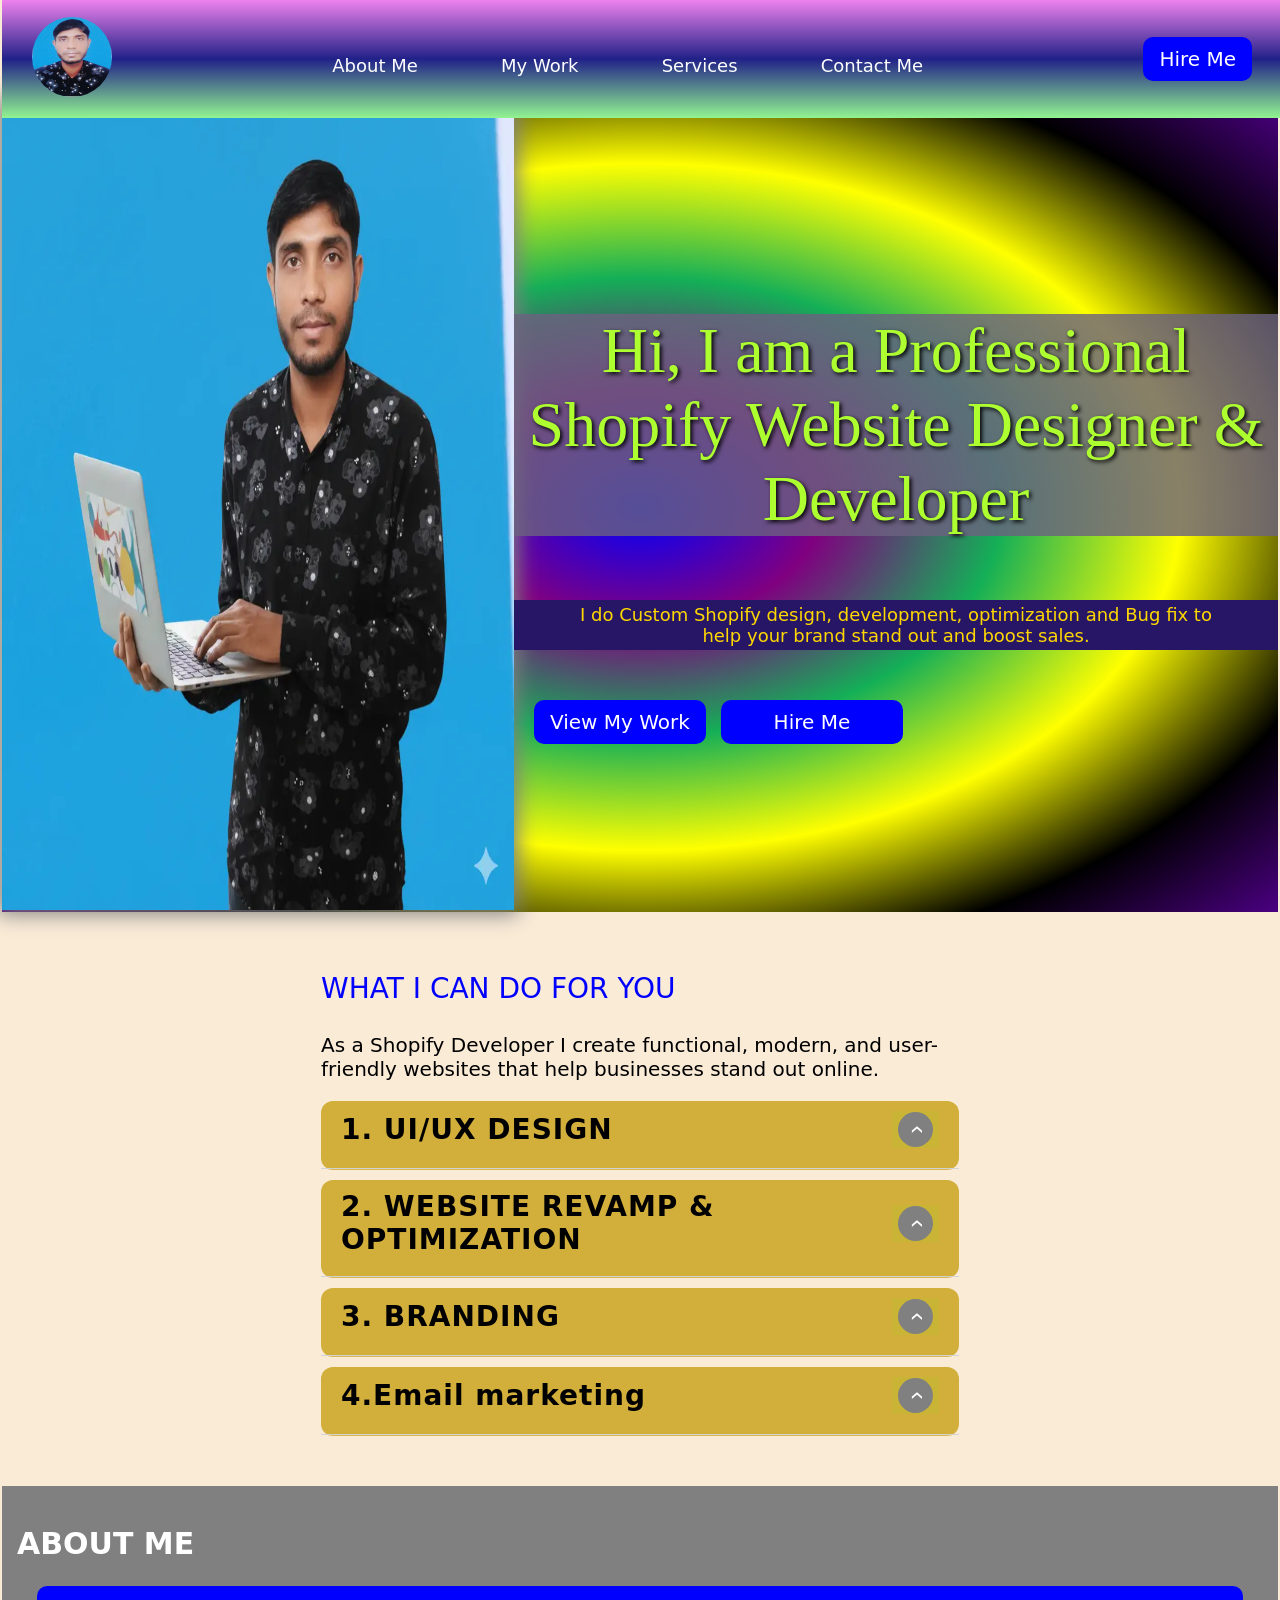
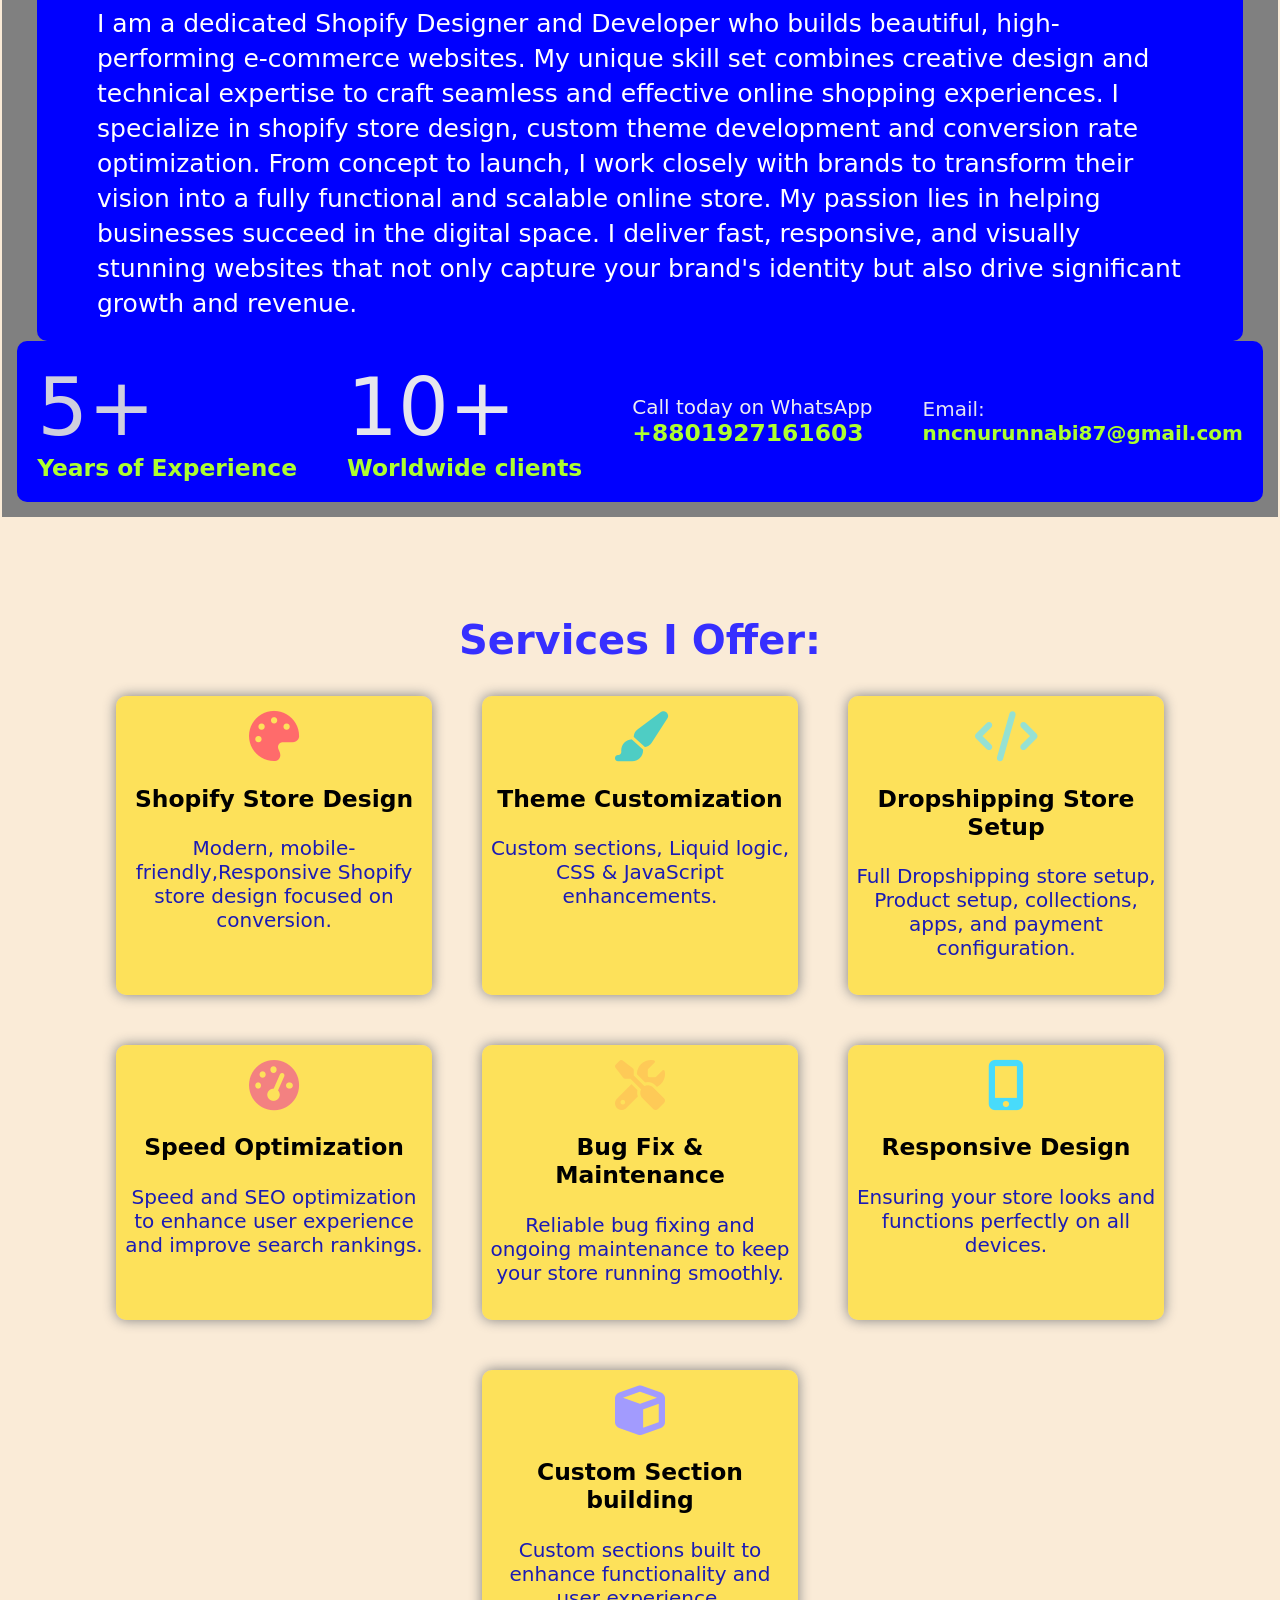
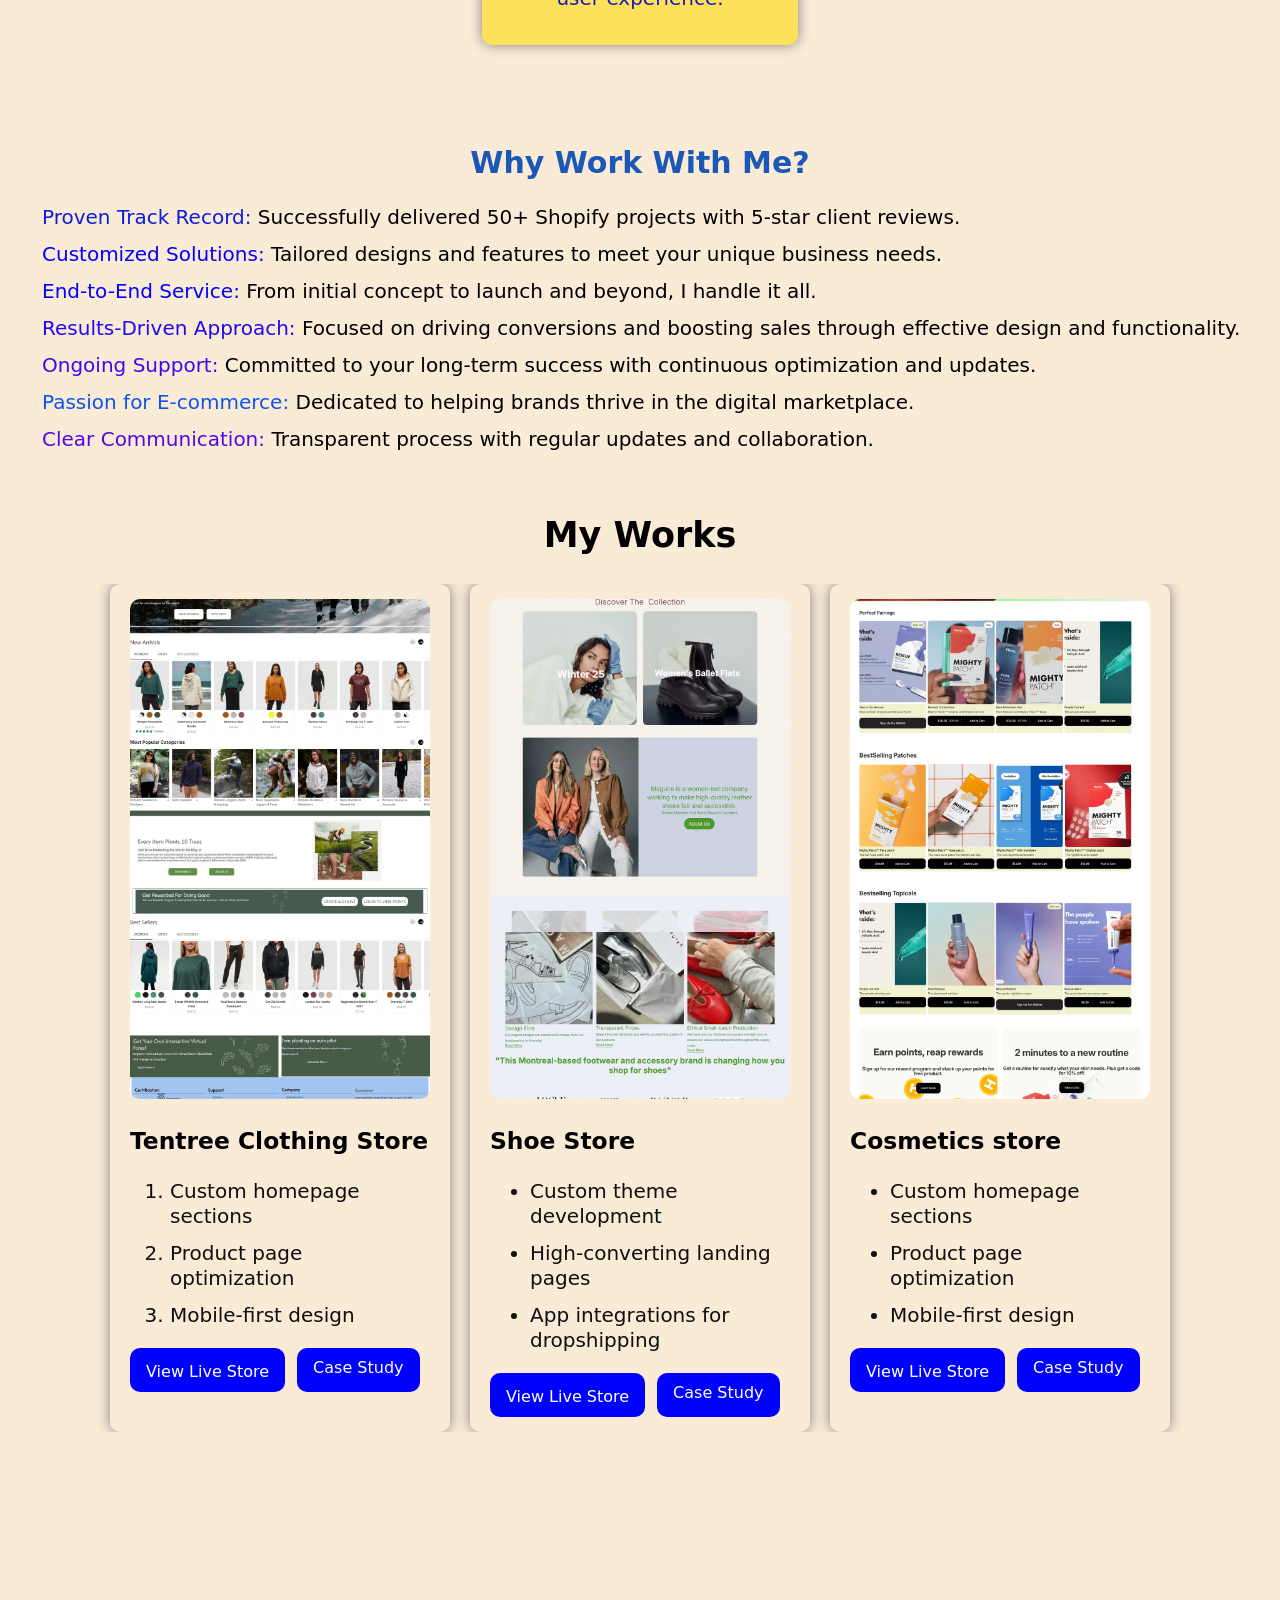
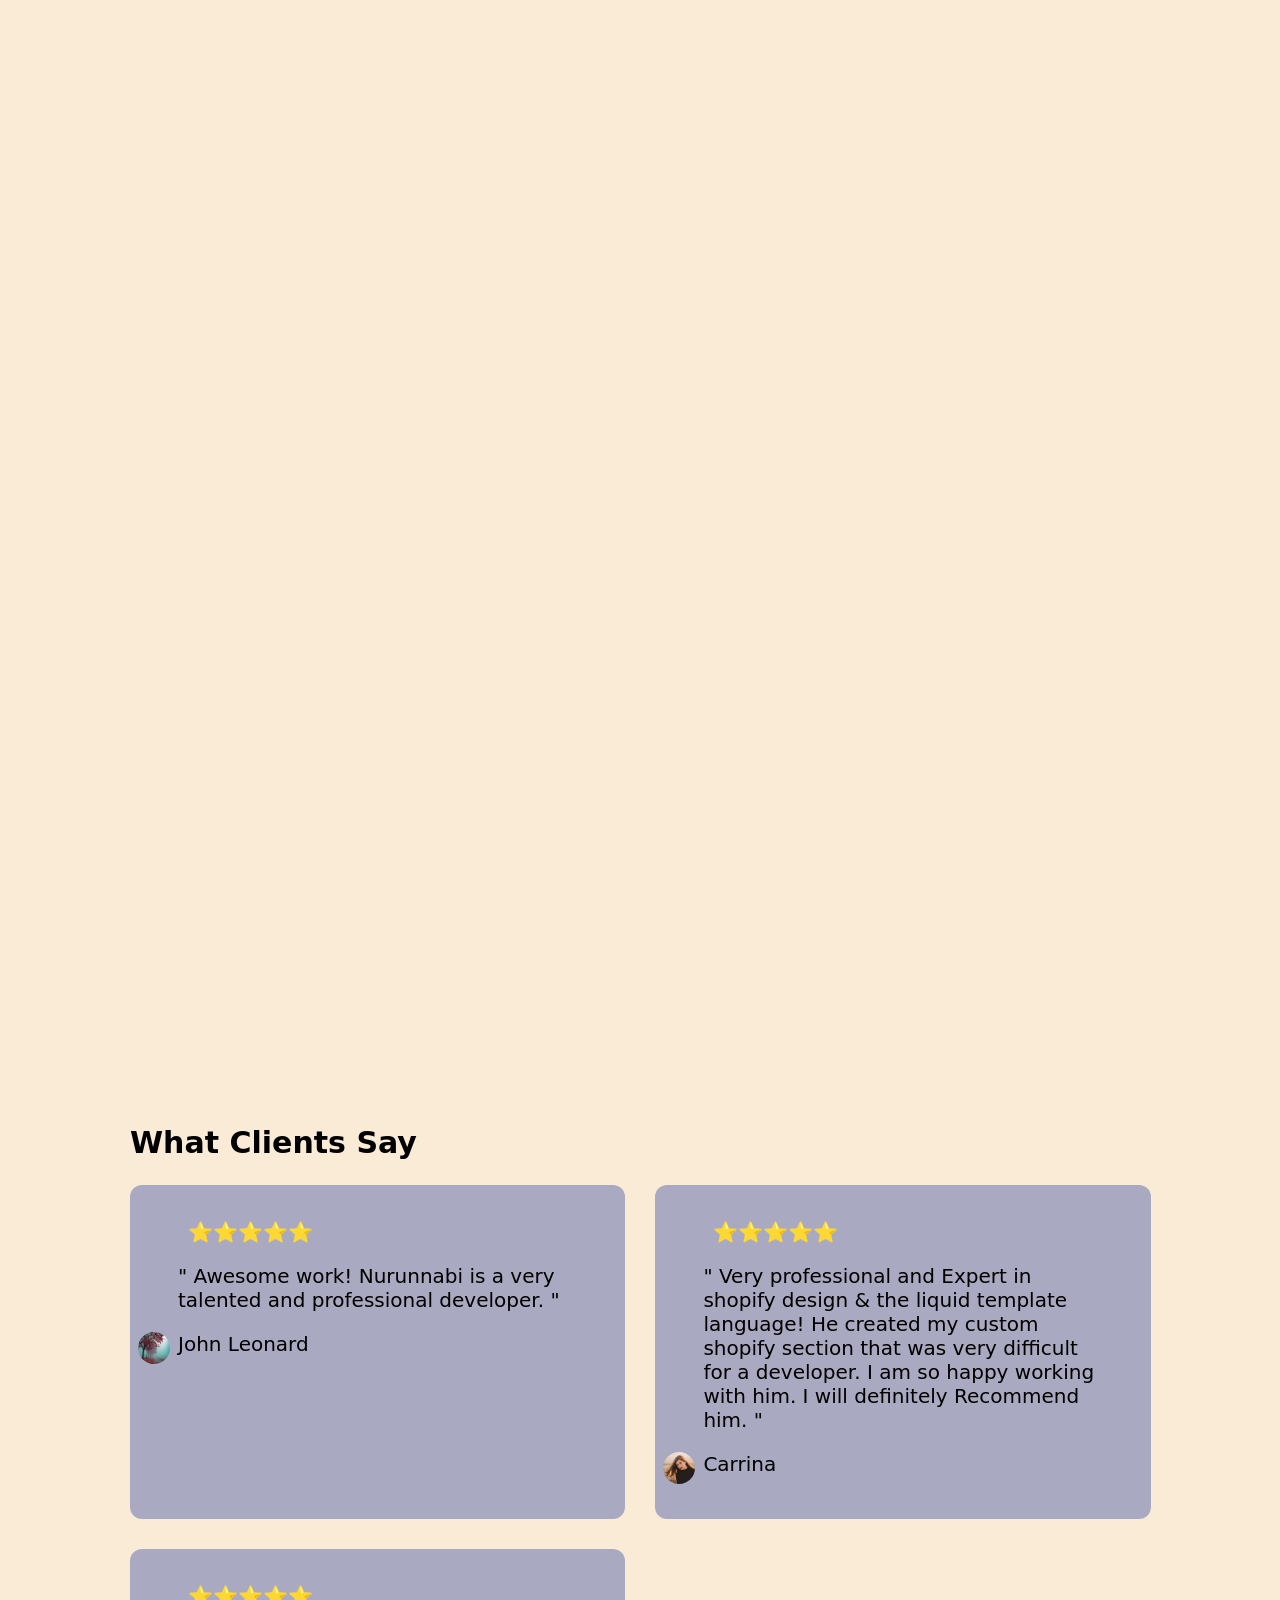
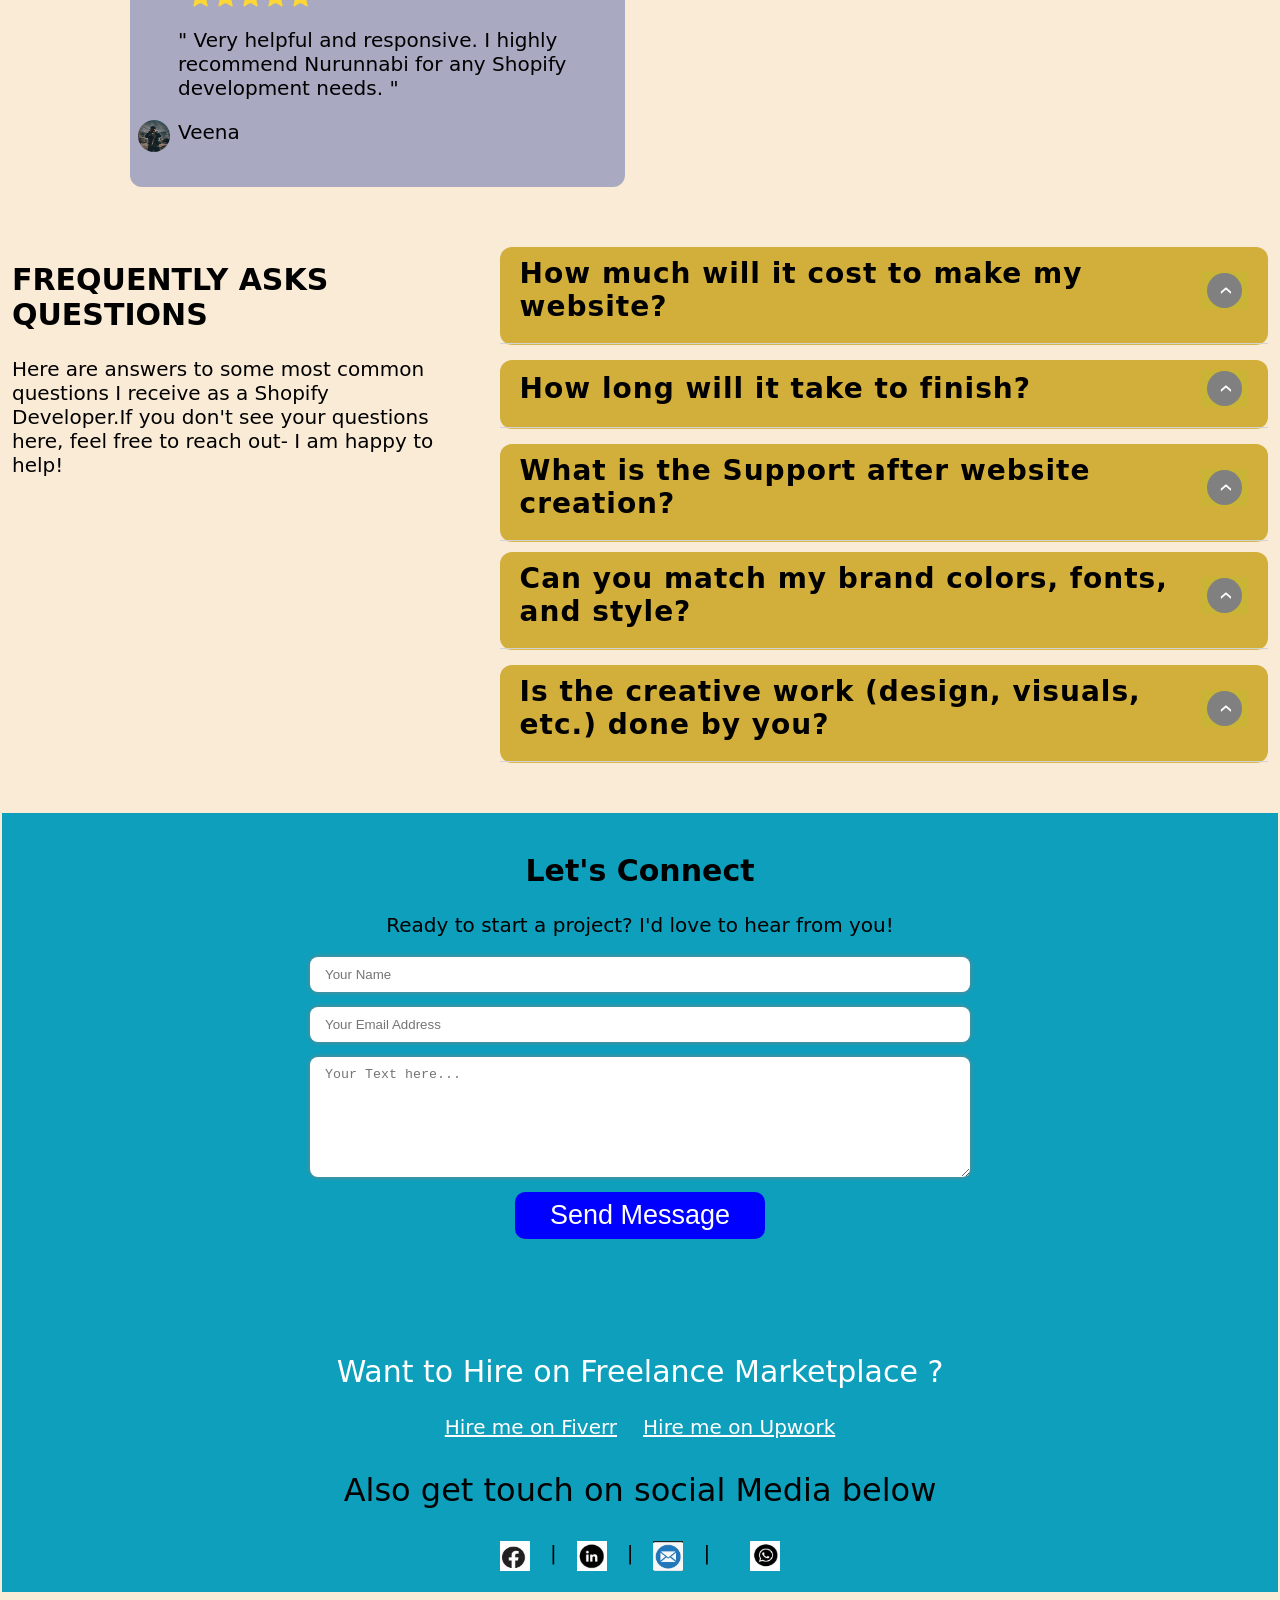
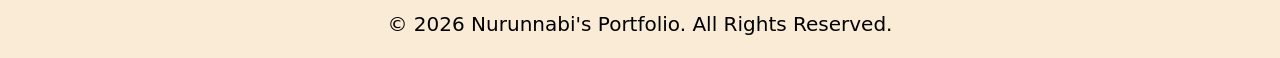
==== index.html @ 8c861eb1 "folder file uploaded  uploaded the project folder files" ====
<!DOCTYPE html>
<html lang="en" style="font-family:system-ui, -apple-system, BlinkMacSystemFont, 'Segoe UI', Roboto, Oxygen, Ubuntu, Cantarell, 'Open Sans', 'Helvetica Neue', sans-serif;">
<head>
    <meta charset="UTF-8">
    <meta name="viewport" content="width=device-width, initial-scale=1.0">
    <meta name="description" content=" this is nurunnabi a professional shopify developer">
    <title>Nurunnabi's Portfolio</title>
   
    <link rel="stylesheet" href="style.css">
    <link rel="stylesheet" href="https://cdnjs.cloudflare.com/ajax/libs/font-awesome/6.4.0/css/all.min.css">
 <link rel="icon" href="assets/myphoto.webp" sizes="32x32" type="image/webp">
</head>
<body>
   <header style="margin-bottom: 100px;">

    <nav class="navbar-smallscreen">
        
         

       <button class="menu-icon"> &#9776;
       </button>

            <div class="smallscreen-overlay" id="smallscreen-overlay">
      
        <ul class="nav-links-smallscreen">
            <button class="link-closebtn"> ❌</button>
            <li><a href="#about"  style="display: flex; justify-content: space-between; width: 100% ; "> <span> About Me</span> <span style=" font-size: 28px; color: white; margin-top:-10px"> ›</span></a></li>
              <li><a href="#portfolio"  style="display: flex; justify-content: space-between; width: 100%; "> <span> My work</span> <span style=" font-size: 28px; color: white; margin-top:-10px"> ›</span></a></li>
              <li><a href="#services"  style="display: flex; justify-content: space-between; width: 100%; "> <span> Services</span> <span style=" font-size: 28px; color: white; margin-top:-10px"> ›</span></a></li>
              <li><a href="#contact"  style="display: flex; justify-content: space-between; width: 100%; "> <span> Contact Me</span> <span style=" font-size: 28px; color: white; margin-top:-10px"> ›</span></a></li>
            
                 <p style="font-size:22px;"> Find me on social Media </p>
    <div class="social-links">
        <a href="https://m.me/nurunnabi.miah.509701
" target="_blank" title="Facebook profiile link of Nurunnabi miah">
<img src="assets/facebookicon.webp" alt="Facebook icon" width="30" height="30"></a> |
     <a href="https://linkedin.com/in/nurunnabi-miah-developer"  title="linkedin profile of nurunnabi Miah"><img src="assets/linkedin.webp" alt="LinkedIn" width="30" height="30"></a> |
        <a href="mailto:nncnurunnabi87@gmail.com" title=" Email to NURUNNABI Miah"><img src="assets/emailicon.webp" alt="Email" width="30" height="30"></a>|
        <a href="https://wa.me/8801927161603"  target="_blank" style=" margin-left:20px;" title="Message in what'app"> 
            
         <img src="assets/whatsappicon.webp" alt="What'sApp" width="30" height="30"></a>
    </div>
        </ul>
   
        </div>
    
         <div class="logo">
            <a href="index.html"><img src="assets/mypicture.webp" alt="site logo" width="60" height="60" style="border-radius:50%" style="width:60px; height: 60px;"> </a>
        </div>
        <div><a href="#contact" class="cta-button">Hire Me</a></div>
    </nav>
    <nav class="navbar" >
        <div class="logo">
            <a href="index.html"><img src="assets/mypicture.webp"  alt="sitelogo" width="80" height="80" style="border-radius:50%"> </a>
        </div>
        <ul class="nav-links">
            <li><a href="#about">About Me</a></li>
            <li><a href="#portfolio"> My Work</a></li>
            <li><a href="#services">Services</a></li>
            <li><a href="#contact">Contact Me </a></li>
        </ul>
        <a href="#contact" class="cta-button">Hire Me</a>
    </nav>
     
</header>

<!-- Hero Section -->
<section id="hero" class="hero" style="margin-top: 100px;">
      <div class="hero-image">
        <img src="assets/myphoto.webp"  class="prophoto" alt="nurunnabi shopify developer" loading="eager" fetchpriority="high" width="500" height="500">
    </div>
    <div class="hero-content">
  <p class="hero-title">Hi, I am a Professional Shopify Website Designer & Developer </p>
        <p class="subheading"> I do Custom Shopify design, development, optimization and Bug fix to help your brand stand out and boost sales.</p>
       <p class="hero-btn" style="margin-left:20px;"> <a href="#portfolio" class="cta-button">View My Work</a>
    <a href="#contact" class="cta-button" style=" display:block;  width: 150px; ">Hire Me</a>
    

    
    </p>
    </div>

</section>
<section>
<div class=" what-ido" class="aimation"> 

    <p class="whatdo-header" style="margin-top: 60px; color: blue; font-size: 28px;"> WHAT I CAN DO FOR YOU</p>
    <p> As a  Shopify  Developer  I create functional, modern, and user-friendly websites that help businesses stand out online. </p>
    
<div class="accordion">

    <div class="accordion-item">
        <div class="accordion-header">
            1. UI/UX DESIGN
            <button><span>›</span></button>
        </div>
        <div class="accordion-content">
            <ul style="padding-left:2px;">
                <li><span style="border: 1px solid blue; border-radius: 50%; display: inline-flex;  justify-content:center; align-items: center; width: 20px; height: 20px; color: blue;  ">✓</span> <span>Create clean ,userfriendly layout for smooth navigation. </span></li>
                 <li><span style="border: 1px solid blue; border-radius: 50%; display: inline-flex;  justify-content:center; align-items: center; width: 20px; height: 20px; color: blue;  ">✓</span> <span> Design responsive interfaces optimized for all Devices. </span></li>
                 <li><span style="border: 1px solid blue; border-radius: 50%; display: inline-flex;  justify-content:center; align-items: center; width: 20px; height: 20px; color: blue;  ">✓</span> <span>Focus on Conversion Rate Optimization to increase the customer engagement.</span></li>
                  <li><span style="border: 1px solid blue; border-radius: 50%; display: inline-flex;  justify-content:center; align-items: center; width: 20px; height: 20px; color: blue;  ">✓</span> <span>Blend modern aesthetics with functionality.</span></li>
                </ul>
        </div>
    </div>

    <div class="accordion-item">
        <div class="accordion-header">
            2. WEBSITE REVAMP & OPTIMIZATION
         <button><span>›</span></button>
        </div>
        <div class="accordion-content">
            <ul style="padding-left:2px;">
            <li><span style="border: 1px solid blue; border-radius: 50%; display: inline-flex;  justify-content:center; align-items: center; width: 20px; height: 20px; color: blue;  ">✓</span> <span>Redesign outdated layout into modern,userfriendly interfaces. </span></li>
                 <li><span style="border: 1px solid blue; border-radius: 50%; display: inline-flex;  justify-content:center; align-items: center; width: 20px; height: 20px; color: blue;  ">✓</span> <span> Improve site performance with faster load times and optimized assets. </span></li>
                 <li><span style="border: 1px solid blue; border-radius: 50%; display: inline-flex;  justify-content:center; align-items: center; width: 20px; height: 20px; color: blue;  ">✓</span> <span> Refine user experience for better engagement and retention.</span></li>
                  <li><span style="border: 1px solid blue; border-radius: 50%; display: inline-flex;  justify-content:center; align-items: center; width: 20px; height: 20px; color: blue;  ">✓</span> <span>Ensure cross-browser compatibility, responsiveness and SEO-friendly structure across all devices.</span></li>
                </ul>
        </div>
    </div>


    <div class="accordion-item">
        <div class="accordion-header">
            3. BRANDING
            <button><span>›</span></button>
        </div>
        <div class="accordion-content">
            <ul style="padding-left:2px;"> 
               <li><span style="border: 1px solid blue; border-radius: 50%; display: inline-flex;  justify-content:center; align-items: center;  width:20px; height: 20px; color: blue;">✓</span> Strenghthen online presence with coesive branding.</span></li>
                 <li><span style="border: 1px solid blue; border-radius: 50%; display: inline-flex;  justify-content:center; align-items: center; width: 20px; height: 20px; color: blue;  ">✓</span> <span>Craft unique brand identites for businesses.  </span></li>
                 <li><span style="border: 1px solid blue; border-radius: 50%; display: inline-flex;  justify-content:center; align-items: center; width: 20px; height: 20px; color: blue;  ">✓</span> <span> Design consistent colors, fonts and design systems. </span></li>
                  <li><span style="border: 1px solid blue; border-radius: 50%; display: inline-flex;  justify-content:center; align-items: center; width: 20px; height: 20px; color: blue;  ">✓</span> <span> Build digital stretegies that align with business goal.</span></li>
                </ul>
            </ul>
        </div>
    </div>
    
    
    <div class="accordion-item">
        <div class="accordion-header">
            4.Email marketing
            <button><span>›</span></button>
        </div>
        <div class="accordion-content">
            <ul style="padding-left:2px;"> 
               <li><span style="border: 1px solid blue; border-radius: 50%; display: inline-flex;  justify-content:center; align-items: center;  width:20px; height: 20px; color: blue;">✓</span> If you want a email marketing strategy for your business and want to boost sales ,then I may be blessing  For your business.</span></li>
                 <li><span style="border: 1px solid blue; border-radius: 50%; display: inline-flex;  justify-content:center; align-items: center; width: 20px; height: 20px; color: blue;  ">✓</span> <span>I will integrate email marketing tools and workflows.  </span></li>
                
                </ul>
            </ul>
        </div>
        </div>
</div>
</div>
</section>
<!-- About Section -->
<section id="about" style="margin-top: 50px;">
    <h2 style=" color: white ;">ABOUT ME</h2>

    <p class="bio-des"> I am a dedicated Shopify Designer and Developer who builds beautiful, high-performing e-commerce websites.
     My unique skill set combines creative design and technical expertise to craft seamless and effective online shopping experiences.

I specialize in shopify store design, custom theme development
  and conversion rate optimization. From concept to launch, I work closely with brands to transform their vision into a fully functional and scalable online store.

My passion lies in helping businesses succeed in the 
digital space. I deliver fast, responsive, and visually stunning websites that not only capture your brand's identity but also drive significant growth and revenue.</p>

<div class="skills-section">
    <div>
    <p style="font-size: 4em; margin:0px; color: rgb(207, 207, 222);"> 5+</p>
    <h3 style="color:greenyellow; margin:0px;"> Years of Experience</h3>
</div>
 <div>
    <p style="font-size: 4em; margin:0px; color: rgb(229, 229, 237);"> 10+</p>
    <h3 style="color:greenyellow; margin:0px;"> Worldwide clients</h3>
</div>
 <div>
    <p style="font-size: 1em; margin:0px; color: rgb(238, 238, 241);"> Call today on WhatsApp</p>
    <h3 style="color:greenyellow; margin:0px;"> +8801927161603</h3>
</div>
 <div>
    <p style="font-size: 1em; margin:0px; color: rgb(227, 227, 241);"> Email:</p>
    <h4 style="color:greenyellow; margin:0px;"> nncnurunnabi87@gmail.com</h4>
</div>
</div>
</section>

<section>
    <h2 style="color:rgb(54, 47, 255) ; margin-top: 100px; text-align: center; font-size:2em"> Services I Offer:</h2>
 
<div class="services-list">                    
 
      <div class="services-card">
      <i class="fas fa-palette" style="font-size: 50px; color: #FF6B6B;"></i>
        <h3> Shopify  Store Design</h3>
        <p style="color: rgb(27, 27, 180)">Modern, mobile-friendly,Responsive Shopify store design focused on conversion.</p>

    </div>

    
      <div class="services-card">
      <i class="fas fa-paint-brush" style="font-size: 50px; color: #4ECDC4;"></i>
        <h3> Theme Customization</h3>
        <p style="color: rgb(27, 27, 180)">Custom sections, Liquid logic, CSS & JavaScript enhancements.</p>

    </div>

    
      <div class="services-card">
      <i class="fas fa-code" style="font-size: 50px; color: #95E1D3;"></i>
        <h3> Dropshipping Store Setup</h3>
        <p style="color: rgb(27, 27, 180)"> Full Dropshipping store setup, Product setup, collections, apps, and payment configuration.</p>
</div>

    
      <div class="services-card">
      <i class="fas fa-tachometer-alt" style="font-size: 50px; color: #F38181;"></i>
        <h3> Speed Optimization</h3>
        <p style="color: rgb(27, 27, 180)">Speed and SEO optimization to enhance user experience and improve search rankings.</p>

    </div>

    
      <div class="services-card">
      <i class="fas fa-tools" style="font-size: 50px; color: #FECA57;"></i>
        <h3> Bug Fix & Maintenance</h3>
     
        <p style="color: rgb(27, 27, 180)">Reliable bug fixing and ongoing maintenance to keep your store running smoothly.</p>
        </div>
         
      <div class="services-card">
      <i class="fas fa-mobile-alt" style="font-size: 50px; color: #48DBFB;"></i>
        <h3> Responsive Design</h3>
     
        <p style="color: rgb(27, 27, 180)">Ensuring your store looks and functions perfectly on all devices.</p>
        </div>

         
      <div class="services-card">
      <i class="fas fa-cube" style="font-size: 50px; color: #A29BFE;"></i>
        <h3> Custom Section building </h3>
     
        <p style="color: rgb(27, 27, 180)">Custom sections built to enhance functionality and user experience.</p>
        </div>
</div>


<section>
    <h2 style="color:rgb(27, 88, 181); margin-top:100px; text-align: center;">Why Work With Me?</h2>
 

    <ul style="line-height: 25px; font-size: 20px;" class="why-me"> 
        <li style="color: black;"> <span style="color: rgb(13, 30, 220)">   Proven Track Record:</span> Successfully delivered 50+ Shopify projects with 5-star client reviews.</li>
       <li style="color: black;"> <span style="color:rgb(4, 0, 255)">     Customized Solutions: </span>Tailored designs and features to meet your unique business needs.</li>
        <li style="color: black;"> <span style="color:rgb(0, 4, 255)">    End-to-End Service:</span> From initial concept to launch and beyond, I handle it all.</li>
        <li style="color: black;"> <span style="color:rgb(33, 10, 241)">    Results-Driven Approach:</span> Focused on driving conversions and boosting sales through effective design and functionality.</li>
        <li style="color: black;"> <span style="color:rgb(57, 12, 239)">    Ongoing Support: </span>Committed to your long-term success with continuous optimization and updates.</li>
         <li style="color: black;"> <span style="color:rgb(15, 84, 235)">    Passion for E-commerce:</span> Dedicated to helping brands thrive in the digital marketplace.</li>  
         <li style="color: black;"> <span style="color:rgb(83, 9, 230)">    Clear Communication:</span> Transparent process with regular updates and collaboration.</li> 
    </ul>
    </section>
</section>
<!--Portfolio Section -->

<section id="portfolio">
    <h2 style="font-size: 35px; text-align: center;">My Works</h2>
    <div class="project-grid">
        <div class="project-item">
            <img src="assets/bestcloths.webp" class="project-image" alt="bestcloths thumbnail" loading="lazy">
            <h3>Tentree Clothing Store</h3>
            <ul style=" line-height: 25px; list-style-type: disk;">
                <li>Custom homepage sections</li>
                <li>Product page optimization</li>
                <li>Mobile-first design</li>
            </ul>
           <div style="display: flex; gap:12px;" >
          <a href="https://tentree.com" class="view-live-project-btn" style=" position: relative;">  <span style="font-size: 16px;">View Live Store</span></a>
            <a href="/pages/bestcloths.html"  class="view-live-project-btn" style="font-size: 16px;"> Case Study</a>
            </div>
        </div>
        <div class="project-item">
            <img src="assets/bestshoews.webp" class="project-image" alt="bestshoews thumbnail" loading="lazy">
            <h3>   Shoe Store</h3>
             <ul style=" line-height: 25px; list-style-type: disc;">
               <li>Custom theme development</li>
                <li>High-converting landing pages</li>
                <li>App integrations for dropshipping</li>
            </ul>
           <div style="display: flex ; gap:12px;"> 
         <a href="https://maguireshoes.com" class="view-live-project-btn" style="position: relative; z-index: 0 ;">  <span style="font-size: 16px;">View Live Store </span></a>
         <a href="/pages/bestshoews.html" class="view-live-project-btn" style="font-size: 16px;"> Case Study</a>
        </div>

        </div>

         <div class="project-item">
            <img src="assets/takecarecos.webp" class="project-image" alt="takecarecos thumbnail" loading="lazy">
            <h3> Cosmetics store</h3>
          <ul style=" line-height: 25px; list-style-type: disc;">
            <li>Custom homepage sections</li>
            <li>Product page optimization</li>
            <li>Mobile-first design</li>
          </ul>
           <div style="display: flex ; gap:12px;"> 
         <a href="https://herocosmetics.com" class="view-live-project-btn" style=" position: relative;"> <span style="font-size:16px;">View Live Store</span></a>
        <a href="/pages/takecarecos.html" class="view-live-project-btn" style="font-size: 16px;"> Case Study</a>
        </div>
        </div>

    </div>
</section>

<!--Services Section -->
<section id="services">
    <h2 style="color:aqua ; font-size:35px; text-align: center;"> Package I Offer:</h2>
    <div class="services-list">
        <div class="services-card price">
            <h3 style="color:rgb(11, 222, 123);">Basic</h3>
            <ul>
                <li> Custom theme Setup</li>
                <li>Initial Store Configuration</li>
                <li>Homepage Design: </li>
                <li>Product Page Setup</li>
                <li>Basic SEO Setup</li>
                <li>Responsive Design</li>
                <li> App Integration(4-5)</li>
                <li> Payment Gateway Setup</li>
                <li> 3 Revision</li>
                <li>7 days support after launch Store</li>
                <li> 8 pages creating</li>

            </ul>
            <p class="price">Starting at <span style="color:rgb(5, 237, 113)">$80 </span></p>
         <a href="#contact" class="cta-button">Get Started</a>
        </div>
        <div class="services-card price">
            <h3 style="color:rgb(14, 225, 109);"> Premium</h3>
            <ul>
                <li> Everything in the Basic Package, PLUS:</li>
                <li>Full Custom Theme Development</li>
                <li>UX/UI Design and Strategy</li>
                <li>Advanced SEO Optimization</li>
                <li>Conversion Rate Optimization</li>
                <li>Advanced App Integrations (7-9 apps):</li>
                <li>Custom Feature Development</li>
                <li>Blog Setup and Design</li>
                <li>Performance Optimization: </li>
                <li> Priority Support and Maintenance</li>
                <li> Full-Store Buildout:</li>
                <li> Unlimited Revisions</li>
                <li> Ongoing Support (e.g., 30 days)</li>
                <li>15 pages Creating</li>
                <li>Speed Optimization</li>
                <li>Social Media Integration</li>
                <li>1 month maintenance support</li>



            </ul>
            <p class="price">Starting at <span style="color:rgb(11, 205, 69)"> $300</span></p>
            <a href="#contact" class="cta-button">Get Started</a>
        </div>
    </div>
</section>
<!--Testimonials Section -->
<section id="testimonials">
    <h2>What Clients Say</h2>
    <div class="testimonial-item">
        <div style="background-color: rgb(169, 169, 193); border-radius:12px; padding:15px 8px;">
        <p style="margin-left: 50px; "> ⭐⭐⭐⭐⭐</p>
        <blockquote>" Awesome work! Nurunnabi is a very talented and professional developer. "</blockquote>
        <p class="client-name" style="display: flex; gap:8px;"> <img src="/assets/photo2.jpg" style="width: 32px; height: 32px ; border-radius: 50%;"> <span> John Leonard </span></p>
        </div>
        <div style="background-color: rgb(169, 169, 193); border-radius:12px; padding:15px 8px;"> 
             <p style="margin-left: 50px;"> ⭐⭐⭐⭐⭐</p>
          <blockquote>" Very professional and Expert in shopify  design & the liquid template language!  He created my custom shopify section that was very difficult for a developer. I am so happy working with him.  I will definitely  Recommend him. "</blockquote>
        <p class="client-name" style="display: flex; gap:8px;"> <img src="/assets/photo1.jpg" alt="client image" style="width:32px; height:32px; border-radius: 50%;" > <span>Carrina </span></p>
        </div>
        <div style="background-color: rgb(169, 169, 193); border-radius:12px; padding:15px 8px;">
             <p style="margin-left: 50px;"> ⭐⭐⭐⭐⭐</p>
          <blockquote>" Very helpful and responsive. I highly recommend Nurunnabi for any Shopify development needs. "</blockquote>
        <p class="client-name" style="display: flex; gap:8px;"><img src="/assets/photo3.jpg" alt="client image" style="width:32px; height: 32px; border-radius: 50%;"> <span> Veena  </span></p>
        </div>
    </div>
    </section>
    <section id="client-asks">
        <div class="faq-container">
        <div>
            <h2> FREQUENTLY ASKS QUESTIONS</h2>
            <p> Here are answers to some most common questions I receive as a Shopify Developer.If you don't see your 
                questions  here, feel free to reach out- I am happy to help!
            </p>
        </div>
       

        <div>
           
    <div class="accordion-item" style="margin-bottom: 15px;" >
        <div class="accordion-header">
        How much will it cost to make my website?
            <button><span>›</span></button>
        </div>
        <div class="accordion-content" style="color: black;  ">
           The cost depends on your specific needs.Asimple basic website cost less,while a feature riched or customized website costs bigger budget.
           Once I understand your requirements, I will give you a clear and transparent quote before start.

        </div>
        </div>
    <div class="accordion-item" style="margin-top:15px;">
        <div class="accordion-header">
            How long will it take to finish?
        <button><span>›</span></button>
        </div>
        <div class="accordion-content" >
            The timeline depends on the complexity of the website.For a basic sites usually takes 7-10 days.If it is a larger project with more features, it may take longer-but I will share proper timeline with you before you begin.
        </div>
    </div>
    
    <div class="accordion-item" style="margin-top:15px;">
        <div class="accordion-header">
            What is the Support after website creation?
            <button><span>›</span></button>
        </div>
        <div class="accordion-content">
           Yes, I provide full support after your website goes live. You’ll get 1 month of free support for small fixes, guidance, or adjustments. After that, if you’d like ongoing maintenance, I offer a monthly support plan at 30% of the original website cost. This covers updates, backups, and keeping your site running smoothly.
        </div>
    </div>
    
    <div class="accordion-item" >
        <div class="accordion-header">
            
Can you match my brand colors, fonts, and style?
            <button><span>›</span></button>
        </div>
        <div class="accordion-content">
           Absolutely! I design your website to match your brand’s identity, using your colors, fonts, and style guidelines so it feels consistent and professional.
        </div>
    </div>
    
    <div class="accordion-item" style="margin-top:15px;">
        <div class="accordion-header">
        Is the creative work (design, visuals, etc.) done by you?
            <button><span>›</span></button>
        </div>
        <div class="accordion-content">
           Yes! I provide end-to-end service, including design, visuals, and layout. You don’t have to worry about the creative side — I’ll make sure your website looks attractive, modern, and aligned with your business.
        </div>
    </div>
    
    
    </div> 
        </div>

        </div>
        
    </section>
<!-- contact Section -->
    <section id="contact" >
    <h2>Let's Connect </h2>
    <p>Ready to start a project? I'd love to hear from you!</p>
    <form id="contact-form" action="https://formspree.io/f/xzzawyky" method="post">
        <input type="text" name="name" class="input" placeholder="Your Name" autocomplete="true"   required>
        <input type="email" name="email" class="input" placeholder="Your Email Address" autocomplete="true" required>
        <textarea name="message"  class="input"style="height:100px;" placeholder="Your Text here..." autocorrect="true" required></textarea>
        <button type="submit" class="cta-button" style="width: 250px; font-size:27px; padding: 8px 18px; border:none;">Send Message</button>
         <p id="form-status"></p> 
   
    </form>
<div style="color: white; " class="market-header"> Want to  Hire on Freelance Marketplace ? </div>
    <div  class="marketplace-links" style="display: flex; gap:26px;  margin-top:26px;justify-content: center;">
         <a href="https://www.fiverr.com/s/kLErAZL"
 style=" text-decoration: underline;" target="_blank">Hire me on Fiverr</a>
         <a href="https://www.upwork.com/freelancers/~01e30bf038d6fb1f48"
 style="text-decoration: underline;" target="_blank">Hire me on Upwork</a>
</div>

    <p style="font-size:32px;"> Also get touch on social Media below</p>
    <div class="social-links">
        <a href="https://m.me/nurunnabi.miah.509701
" target="_blank" title="CONTACT ON FACEBOOK">
<img src="assets/facebookicon.webp" alt="Facebook" width="30" height="30"></a> |
     <a href="https://linkedin.com/in/nurunnabi-miah-developer" title="contact me on Linkedin"><img src="assets/linkedin.webp" alt="LinkedIn" width="30" height="30"></a> |
        <a href="mailto:nncnurunnabi87@gmail.com" title="contact me on email"><img src="assets/emailicon.webp" alt="Email" width="30" height="30"></a>|
        <a href="https://wa.me/8801927161603"  target="_blank" style=" margin-left:20px;" title="contact me on Whatsapp"> 
            
         <img src="assets/whatsappicon.webp" alt="What'sApp" width="30" height="30"></a>
    </div>
   
</section>
<!-- Footer -->
<footer>
    <p style="text-align: center;">&copy; <span id="current-year"> </span> Nurunnabi's Portfolio. All Rights Reserved.</p>
</footer>
    <script type="text/javascript" src="main.js"></script>
</body>
</html>
---- style.css ----
body{ font-size: 20px; font-display: swap; padding:1px; margin:1px; background: #faebd7;}
html { scroll-behavior: smooth;  font-family:'Lucida Sans', 'Lucida Sans Regular', 'Lucida Grande', 'Lucida Sans Unicode', Geneva, Verdana, sans-serif;}
header{
    background-image: linear-gradient(  violet ,rgb(33, 33, 136),rgb(145, 244, 145));   padding:1px 30px; margin:0px;
    position: fixed; width: 100%; top:0;  will-change: transform;  box-sizing: border-box; transition:  all 0.3s ease;
    z-index: 9999;
}
.nav-links-smallscreen.show{
left:0;
}
.navbar-smallscreen{
    display: flex; justify-content: space-between;  align-items: center; 
}
.menu-icon:hover{
background-color: gray; color: blue;
}
.link-closebtn{ position: absolute; right:10px; top:10px; border-radius:50%; cursor : pointer}
.link-closebtn:hover{ background-color: aqua;}
.nav-links-smallscreen{
    list-style-type: none; z-index: 999;
position: fixed;  top:0px; left: -100% ; width: 300px; height: 100vh;   padding-top: 60px;
   transition: left 0.3s ease; background-color: rgb(108, 98, 128); 
}
.nav-links-smallscreen li a{
text-decoration: none;   color:white;  display: block; width: 150px;
}

.nav-links-smallscreen li {
 padding:10px 26px; 
}

.nav-links-smallscreen li:hover{
    background-color: gray; opacity:0.8; 
}
/* For large screen navbar  */
.navbar{
    display: none;
}

.smallscreen-overlay{
    position: fixed; top:0; left:0; width:100vw; height:100vh; background-color: rgba(0,0,0,0.5); visibility: hidden; z-index: 1;
}
.cta-button {
    background-color: blue; color: white; border-radius: 10px;
    text-decoration: none; padding: 10px 16px; 
}
.cta-button:hover{
    box-shadow: 0px 0px  20px 4px green;  background-color: darkkhaki;
}
.navbar-menu-smallscreen{
position: relative; 
}


/* Hero Section */
#hero{
    height: 90vh; background:url('assets/landingphoto.png') no-repeat center center /cover; display: flex; justify-content: center; align-items: center;
    text-align: center; 
}
@media screen  and (min-width: 768px){
  #hero{ background:  radial-gradient(blue, purple, rgb(20, 175, 87), yellow, black, indigo); }
}
.prophoto{
    width: 40vw; height: 90vh;   box-shadow: 0px 0px 20px 4px gray;
}
.hero-title{
    font-family:Georgia, 'Times New Roman', Times, serif; color: greenyellow; font-size: 5vw; text-shadow: 2px 2px 4px black;background-color: rgba(108, 98, 128,0.8); 
}
.subheading{
    color: gold;  padding: 4px 5vw; font-size: 18px; background-color: rgb(38, 22, 101);}

.hero-btn{
    display: flex; gap:15px;
    margin-top: 50px;}


#testimonials{ width: 80%; margin: auto;}
 .testimonial-item{ display: grid; grid-template-columns: 1fr 1fr; gap: 30px; }   

.accordion-item{
    border-bottom:1px solid rgba(255,255,255,0.1);
    background-color: rgba(201, 159, 20, 0.8);
     border-radius: 12px;;
}

.accordion-header{
     padding:  10px;
    cursor:pointer;
    display:flex;
    justify-content:space-between;
    align-items:center;
    margin:10px;
    font-size:28px;
    font-weight:600;
    letter-spacing:1px;
    transition:0.3s;
}

.accordion-header:hover{
color: blue;
}

.accordion-header span{
    transition:0.3s;
    display: flex;
    background-color: grey; color: white; width: 35px; height:35px; border-radius: 50%;
    justify-content: center; align-items: center;
    font-size: 25px;
}
.accordion-header button{ background-color: #cab436; border: none;}
.accordion-content{
    max-height:0;
    overflow:hidden;
    transition:max-height 0.4s ease;
    padding:0 25px;
    color:#ccc;
    font-size: 18px;
    border-top:1px solid lightgrey;
}

.accordion-content p{
    padding:15px 0 25px;
}
#client-asks{ padding: 50px;}

.accordion-item.active .accordion-content{
    max-height:450px; padding:15px; color: black;
}
.accordion-header span{
    transform:rotate(-90deg);
}
.accordion-item.active .accordion-header span{
    transform:rotate(90deg);
}
.accordion-item.active .accordion-header {
color: blue;
}
ul { list-style-type: none;}
ul li{color: rgb(15, 15, 15); margin-top: 12px;}
.skills-section{
    display: flex; gap: 50px; flex-wrap: wrap; background-color: blue; color: white; justify-content: center; border-radius: 10px; align-items: center; padding: 20px;
}
.what-ido{ margin-top:70px; width: 50%; margin: auto;}
#about{
    background-color: gray; padding:15px ;
}
.bio-des{
    background-color: blue; color: white; line-height: 35px; padding:20px 60px; border-radius: 10px; margin: 0px 20px; font-size:25px;
}
.accordion-content{ color: black;}

.services-list{ display: flex; gap: 20px;  flex-wrap: wrap; justify-content: center; }
.services-card{  text-align: center; padding:15px 8px; box-shadow: 0px 0px 13px  gray;  width: 300px;  border-radius: 10px; background-color: rgba(255, 217, 0, 0.582);
}
.services-card.price{ padding:15px 3px; box-shadow: 0px 0px 13px  gray;  max-width: 350px; border-radius: 10px; background-color: rgba(255, 217, 0, 0.582);
}
.services-card.price ul{ margin-left:0px; list-style-type: none;}
.services-card.price ul li{ position:relative;  margin-top:15px; text-align: left; margin-left:0px; }
.services-card.price ul li::before{ content:"✅";
 position: absolute; left:-32px;}
 .why-me li{ color: white;}
#client-asks{ padding: 50px 10px;}
/* Portfolio Section */
#portfolio{
    padding:15px 20px;  box-sizing: border-box;
}

.project-grid{
    display: flex;  gap: 20px; overflow: hidden;  flex-wrap: wrap; justify-content: center;
}
.project-item{  width: 300px; box-shadow: 0px 0px 13px  gray; padding:15px 20px; border-radius: 10px;
}
.project-image{
    width: 300px; height:500px; object-fit: cover; border-radius: 10px; object-position:  center;
}
.view-project-button{
    text-decoration: none; background-color: blue; color: white; padding: 10px 16px; border-radius: 10px;
}
.view-project-button:hover{
    box-shadow: 0px 0px 20px 4px green; background-color: darkkhaki;
}

.view-live-project-btn{
    text-decoration: none; background-color: blue; color: white; padding: 10px 16px; border-radius: 10px;
}
.view-live-project-btn:hover{
    box-shadow: 0px 0px 20px 4px green; background-color: darkkhaki;
}
.tooltip{
    visibility: hidden; width:300px; background-color: black; color: #fff; text-align: center; border-radius: 6px; padding: 5px 0;
    position: absolute; z-index: 1; bottom: 125%; left: 50%; margin-left: -80px; opacity: 0; transition: opacity 0.3s;
}

.view-live-project-btn:hover .tooltip{
    visibility: visible; opacity: 1;
}
#cotact{ width: 100%; box-sizing: border-box;}
.social-links img{ width: 30px; height: 30px;}
.input{ width: 90%; padding:10px 15px; border-radius: 8px; border: none; box-shadow: 0px 0px 5px gray; }


#services{
     padding:25px 20px; 
}
.services-list{
    display: flex; gap: 50px;  flex-wrap: wrap;
}
.service-item ul{
    line-height: 30px; color:greenyellow
}
#contact{
    padding:15px 20px; justify-content: center; text-align: center; background-color: rgb(13, 159, 188); 
}
#contact-form{
    display: flex; flex-direction: column; margin: 60px auto; gap: 15px; max-width: 700px; align-items: center; margin-top: 20px;
}

.faq-container{ display: flex; gap:50px;}

.social-links{
    margin-top: 20px; display: flex; justify-content: center; gap: 20px;
}
.social-links a{
    text-decoration: none; color: white; font-size: 24px;
}

.social-links a:hover{
    color: aqua; text-decoration: underline;
}
.overlay{
    position: fixed; top:0; left:0;  z-index: 777; width:100vw;
    pointer-events: all; visibility: hidden; height:100vh; background-color: rgba(67, 60, 60,0.7); z-index: 1;
}
.closebtn{
    position: absolute; top:3px; right:5px;
}
.closebtn:hover{
    background-color: gray; color: red;
}
.marketplace-links a{ color:  white;}
.marketplace-links a:hover{ color:  skyblue;}
.market-header{ font-size: 30px;}
/* Responsiveness for mobile & tablet  */
@media screen and (max-width:768px){
 header{ padding:10px  20px;}
     .hero-image{
        display: none;
} 

#hero{
    background: url('assets/landingphoto.webp') no-repeat center center /cover;
}   
    .hero-title{
        font-size: 7vw;
    }
    .subheading{
        font-size: 16px;
    }
     #testimonials{ width: 100%;}
   .testimonial-item{ grid-template-columns: 1fr;}
   #services{ padding:5px; box-sizing: border-box; }
    .services-list  { width: 100%; flex-direction: column; align-items: center; padding: 5px; box-sizing: border-box; }
  .services-card{ width: 300px; padding:5px; }
    #portfolio{
      padding:15px 8px;}
      .project-item{
          width: 100%;  padding:5px;
      }
      .project-image{
          width: 100%; height:400px;
      }
   .view-project-button{padding: 8px 12px;}
    #about{ margin: 0px; padding: 8px; }
    .bio-des{
        font-size:18px; padding:15px 8px;  margin:0px;
    }
    .what-ido{ width: 100%;}
    .faq-container{flex-direction: column;}
      .social-links a{
     font-size: 17px;
}
blockquote{ margin: 15px;}
.market-header{ font-size:25px;}
.input{
    width: 100%;
}
.accordion-header{ font-size:20px;}
.why-me{ padding: 5px;}
}
section {
    transition: opacity 0.6s ease, transform 0.6s ease;
    opacity: 0;
    transform: translateX(-50%);
    will-change: opacity, transform;
}
section.visible {
    opacity: 1;
    transform: translateX(0);
}


/* For larger screens */

@media screen  and (min-width:768px) {
.navbar{
    display: block;
}
.navbar-smallscreen{
    display: none;
}

.navbar{
    display: flex; justify-content: space-between; align-items: center;
}
.nav-links{
    display: flex; list-style-type: none;  gap: 4vw; padding:10px 5px;
}
.nav-links li a{
    text-decoration: none; color:white; font-size: 18px;}

.nav-links li:hover{
    background-color: rgb(48, 22, 175);
}
.nav-links li {
    padding:10px 16px; border-radius: 10px;
}
}
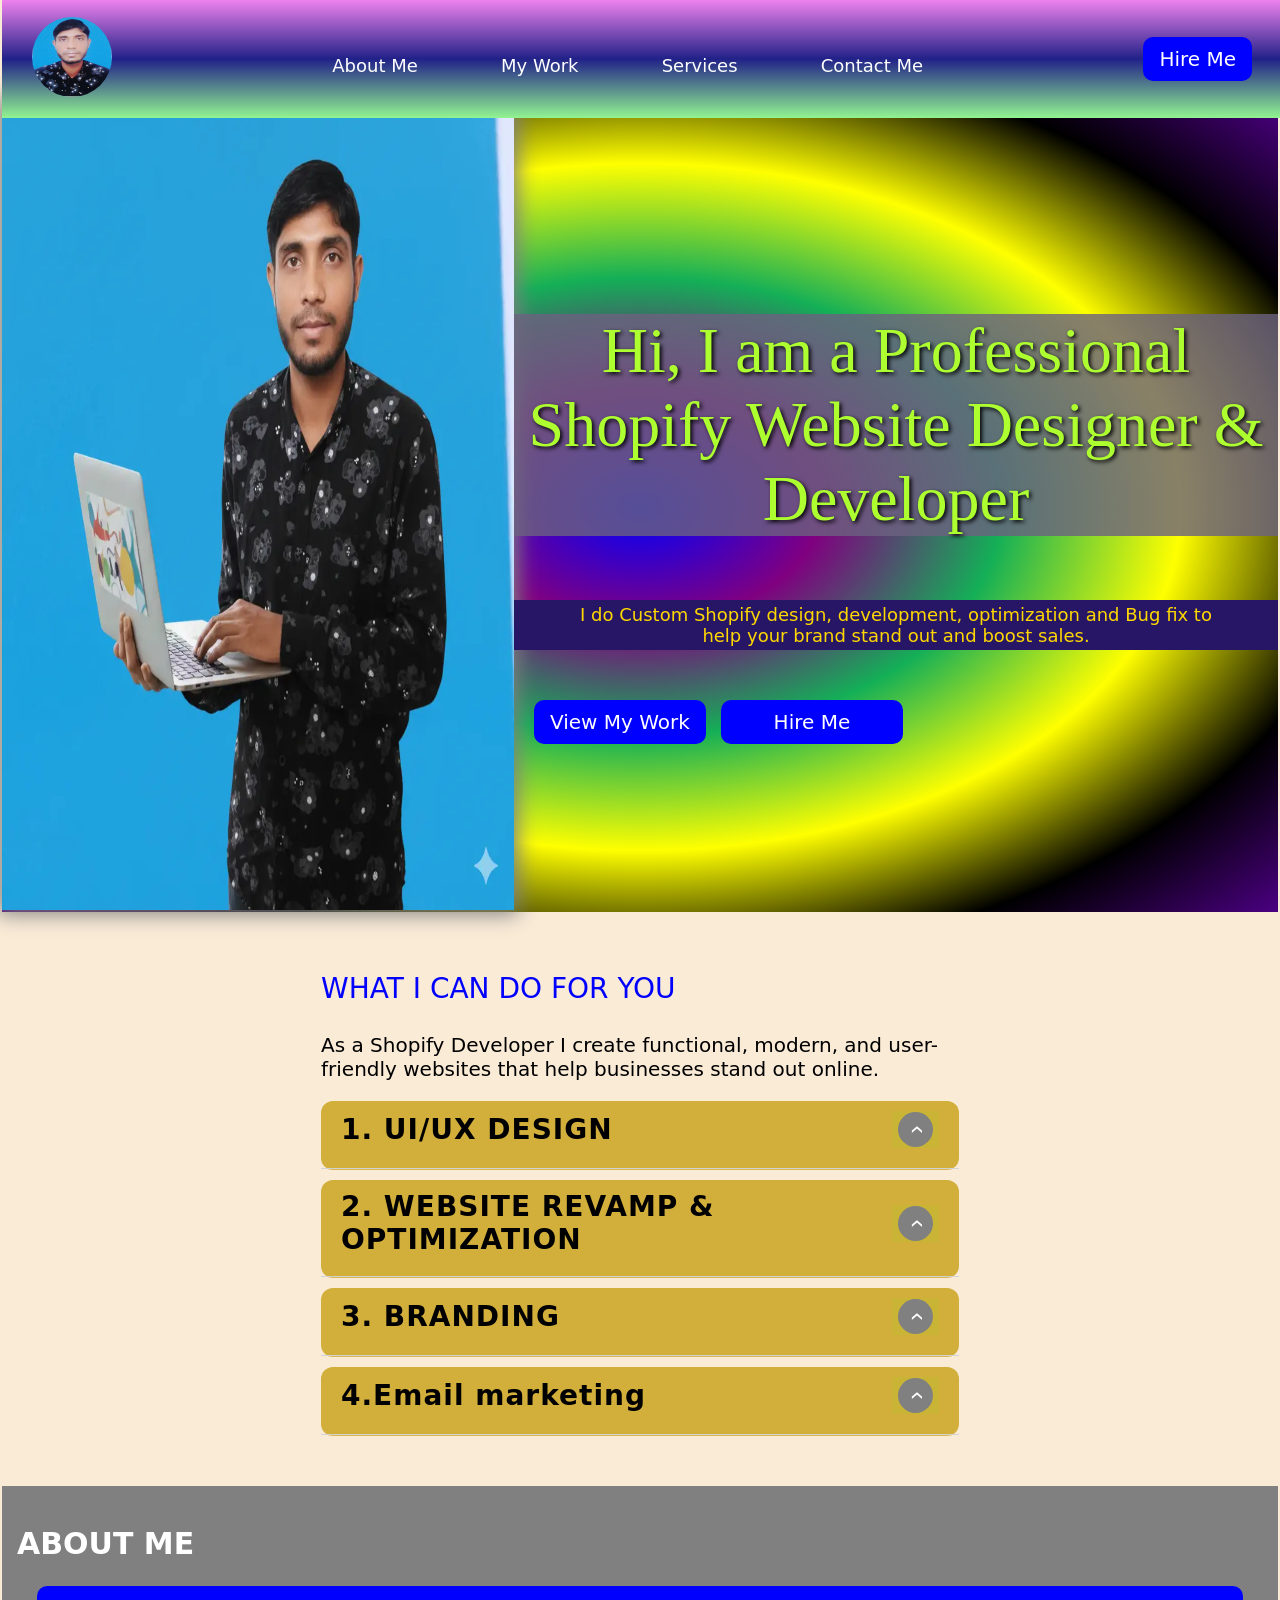
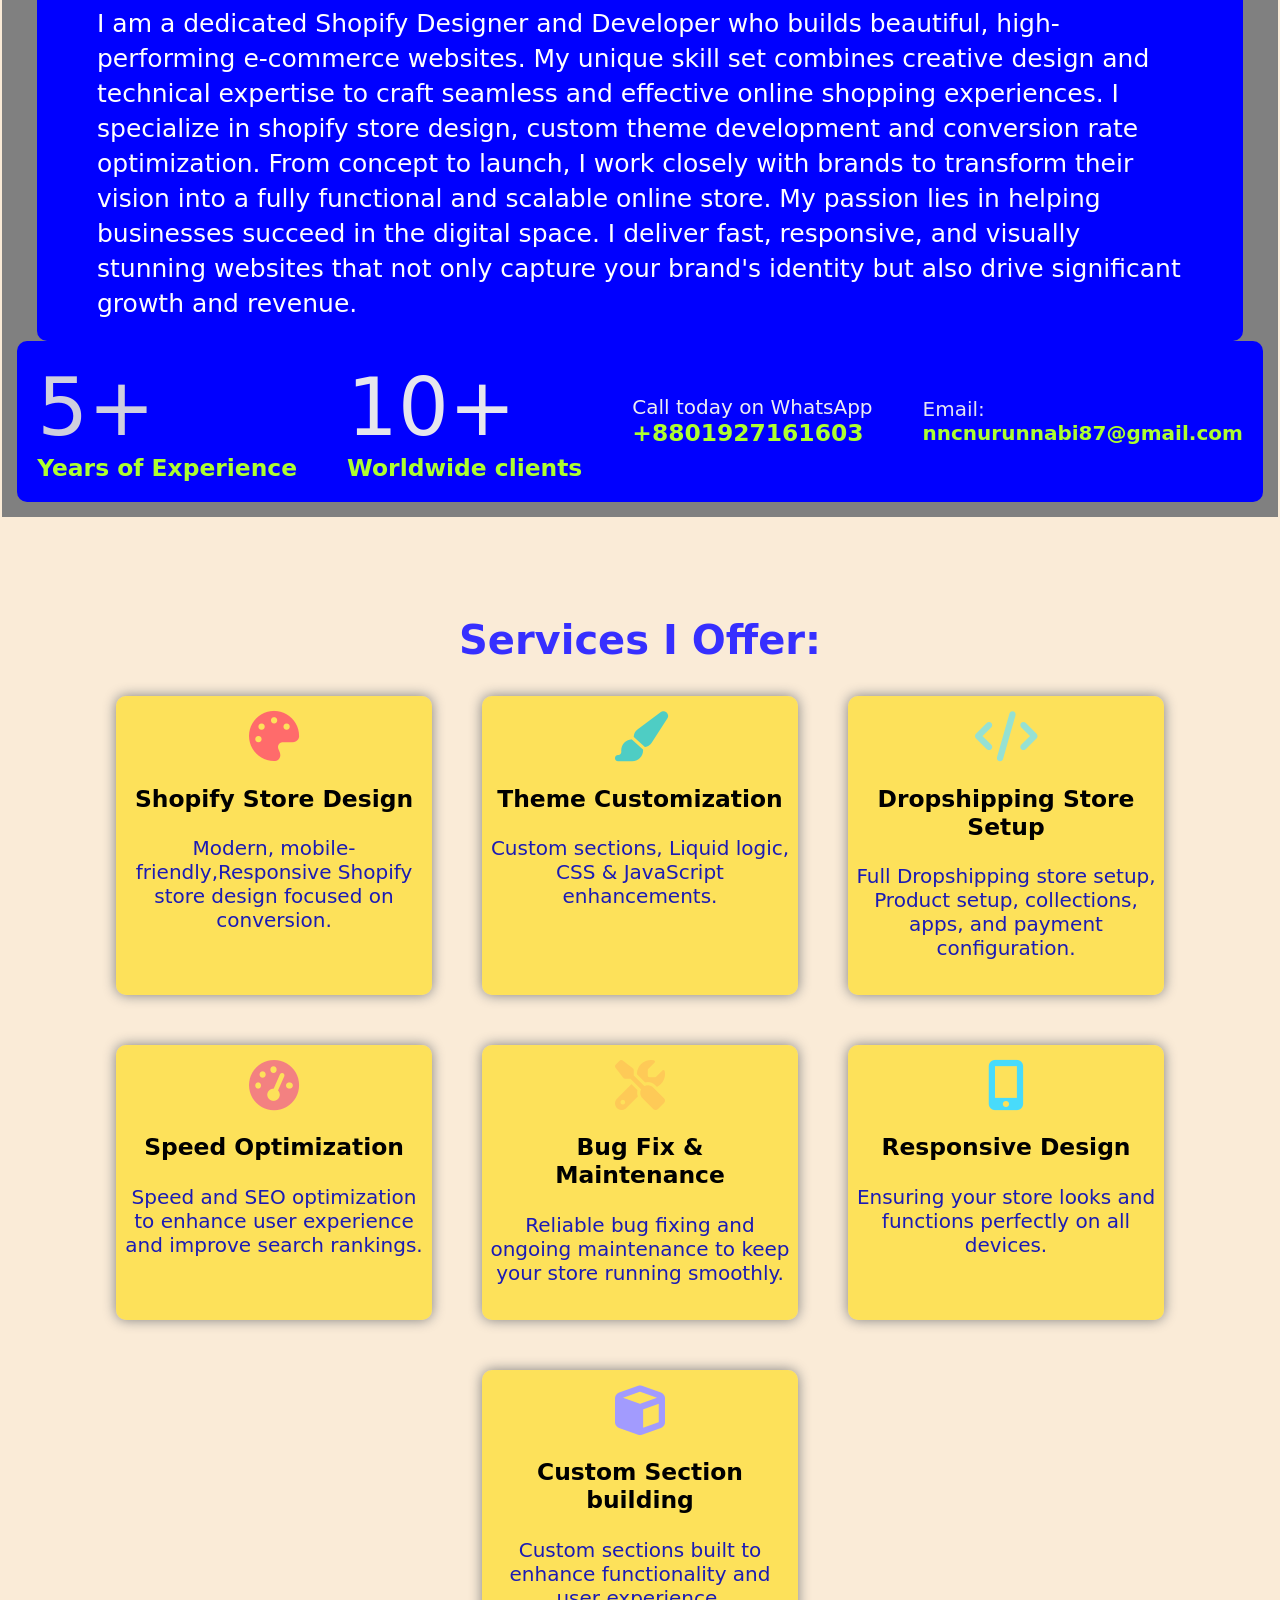
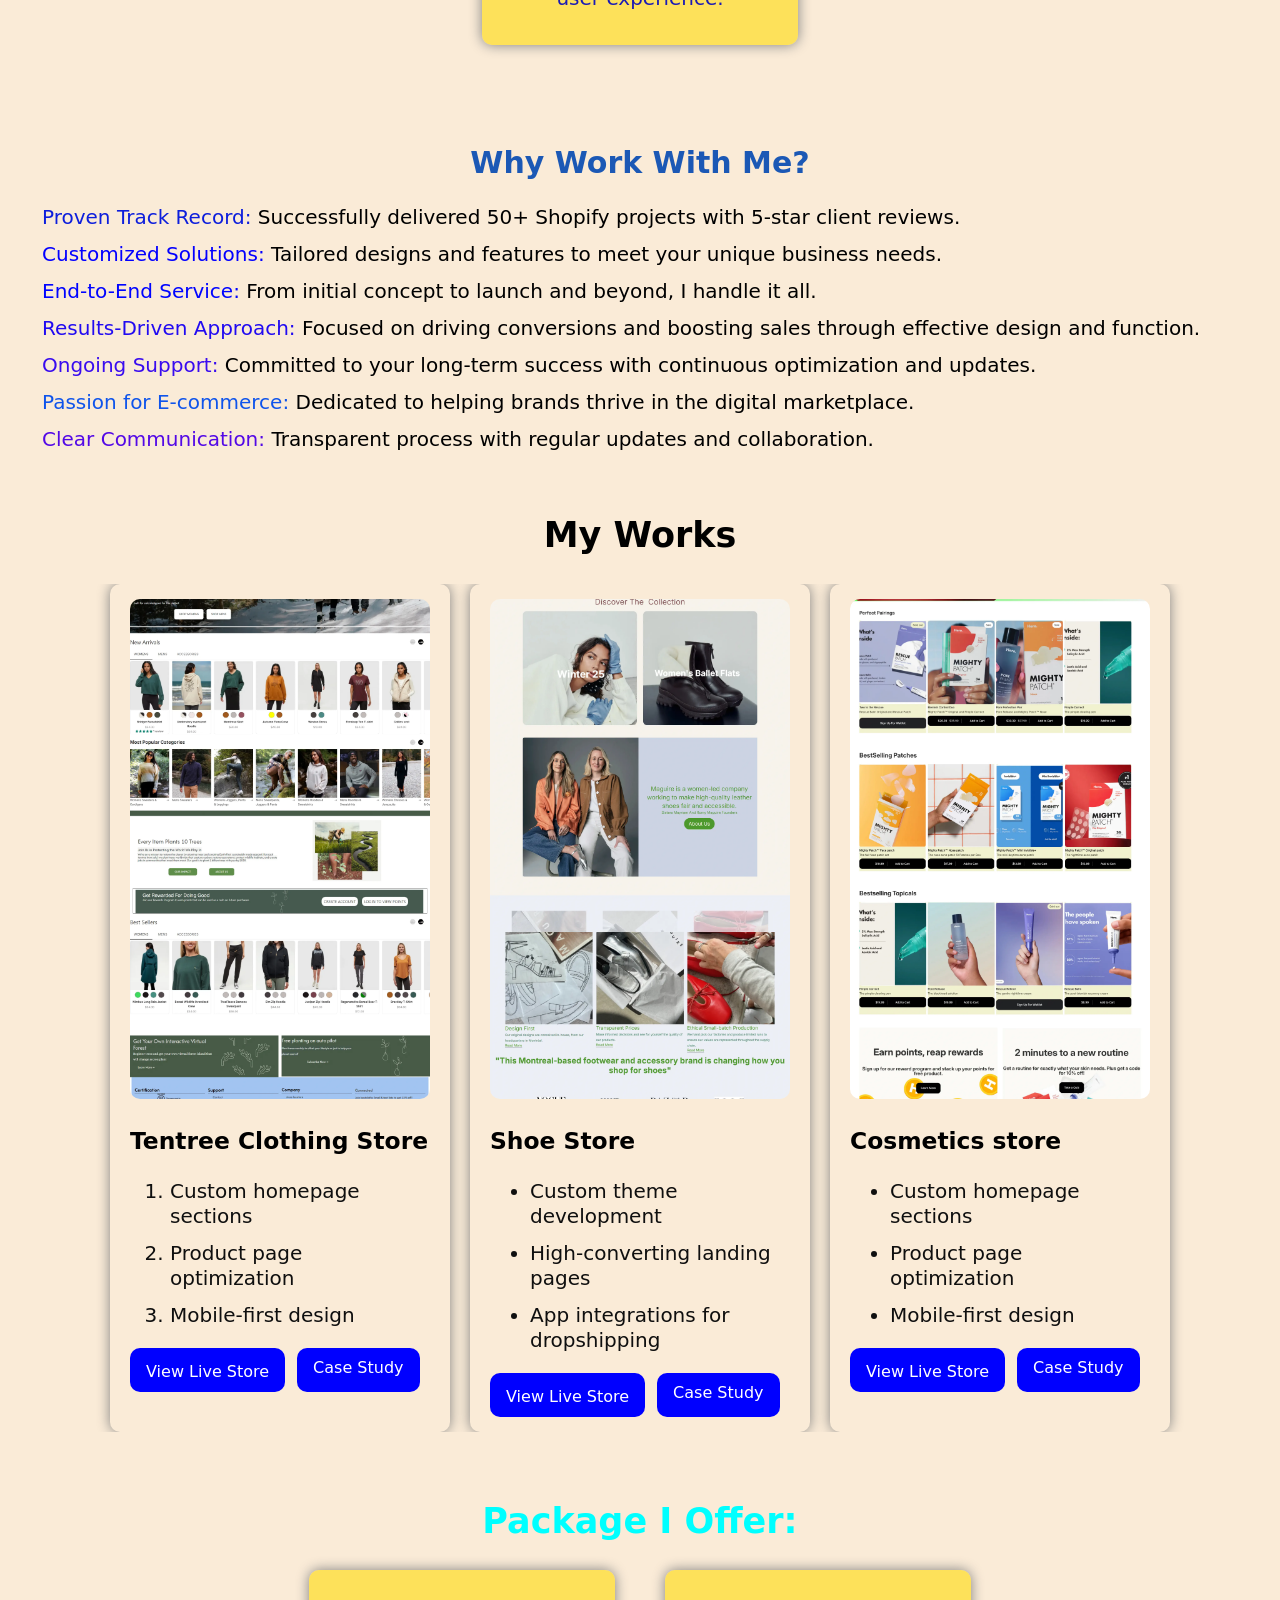
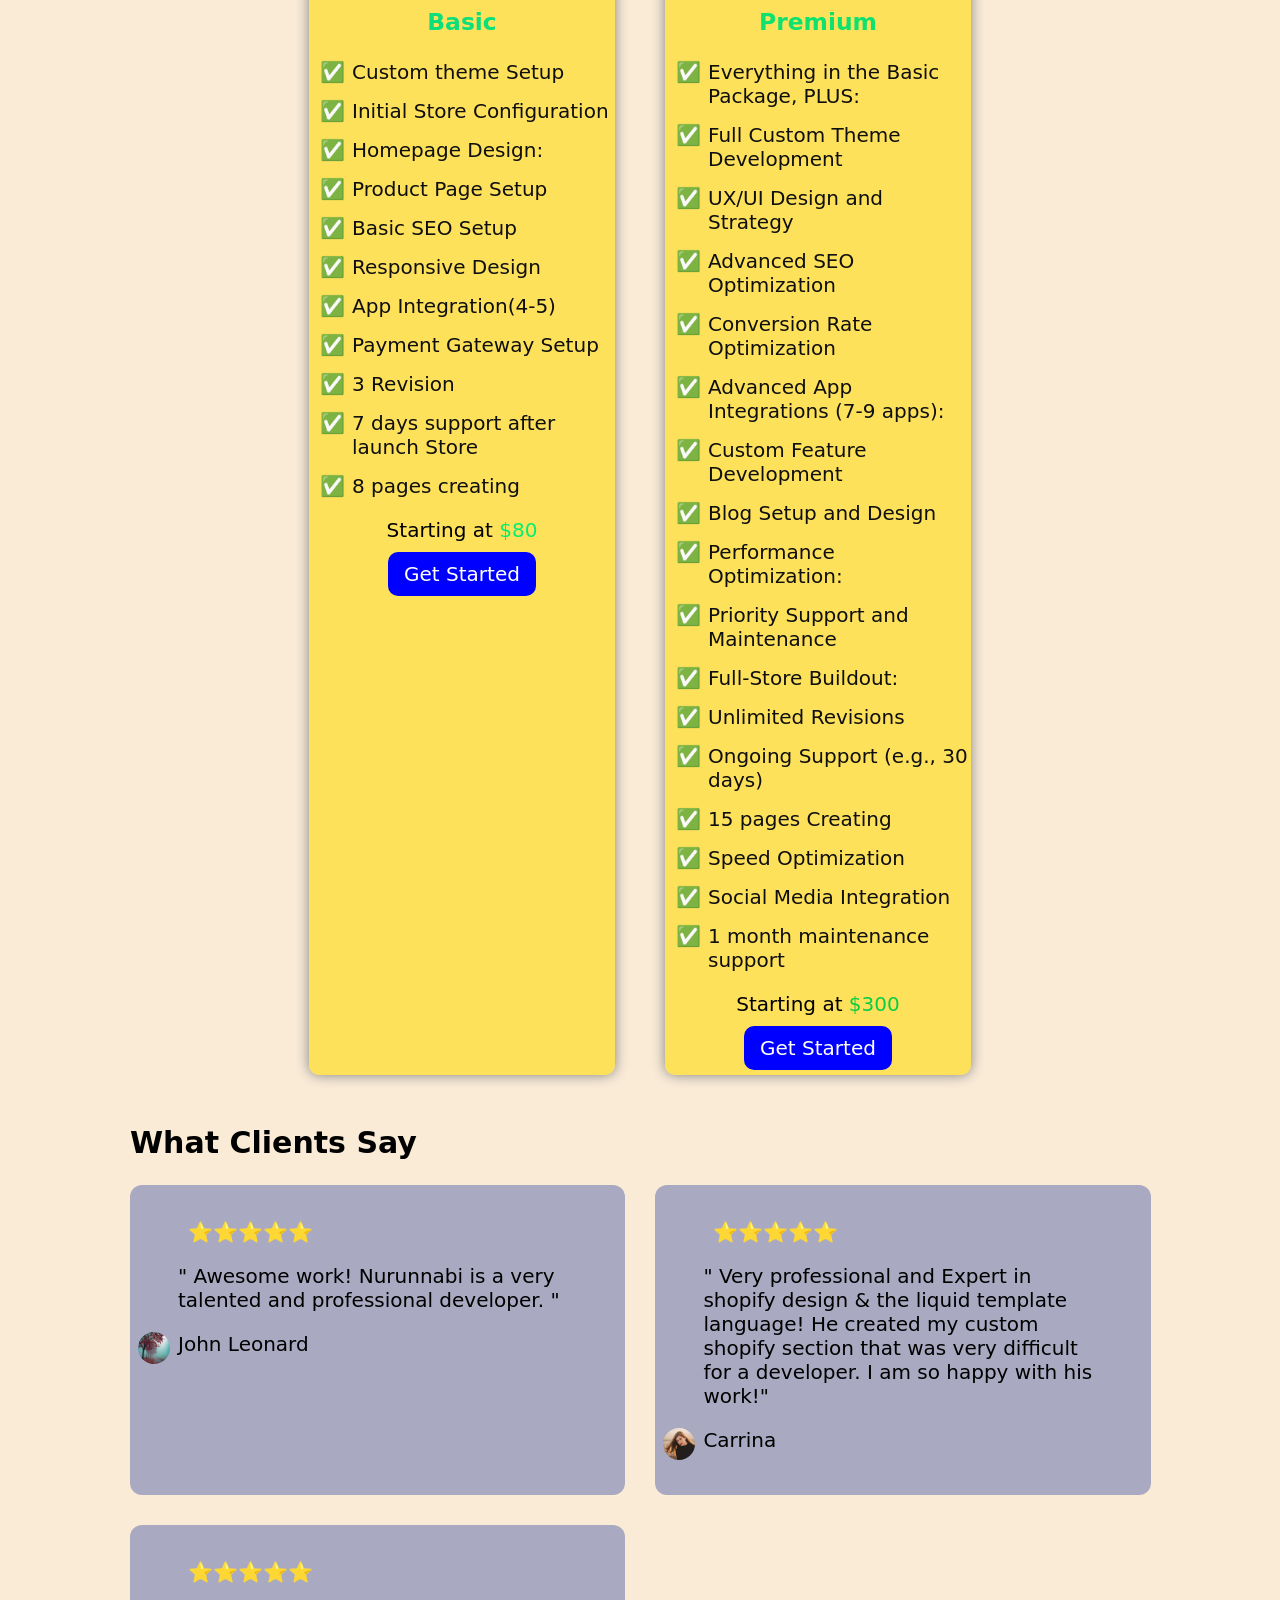
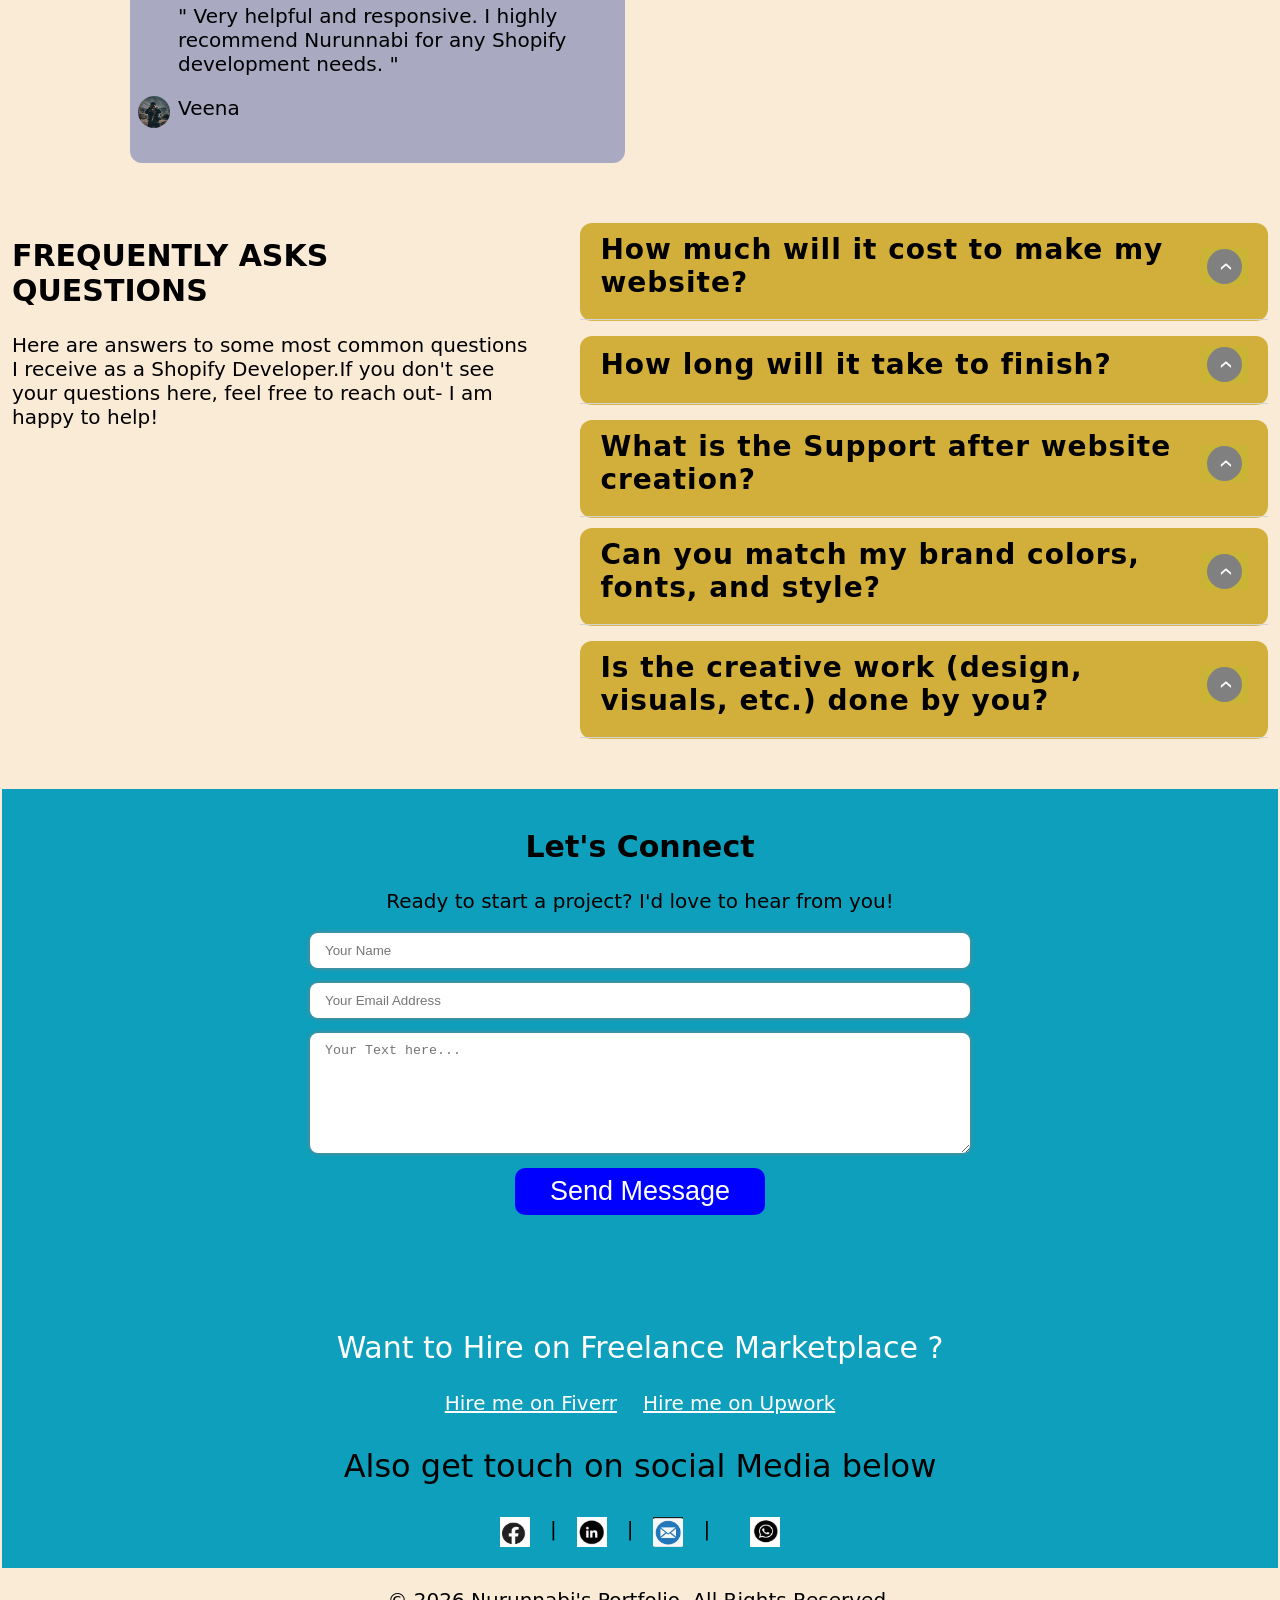
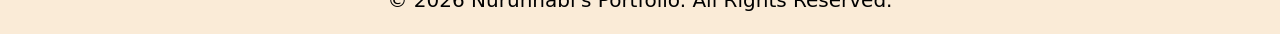
==== commit d71aa63b: "Fix: Change page links from absolute to relative paths for GitHub Pages" ====
--- a/index.html
+++ b/index.html
@@ -1,498 +1,498 @@
-<!DOCTYPE html>
-<html lang="en" style="font-family:system-ui, -apple-system, BlinkMacSystemFont, 'Segoe UI', Roboto, Oxygen, Ubuntu, Cantarell, 'Open Sans', 'Helvetica Neue', sans-serif;">
-<head>
-    <meta charset="UTF-8">
-    <meta name="viewport" content="width=device-width, initial-scale=1.0">
-    <meta name="description" content=" this is nurunnabi a professional shopify developer">
-    <title>Nurunnabi's Portfolio</title>
-   
-    <link rel="stylesheet" href="style.css">
-    <link rel="stylesheet" href="https://cdnjs.cloudflare.com/ajax/libs/font-awesome/6.4.0/css/all.min.css">
- <link rel="icon" href="assets/myphoto.webp" sizes="32x32" type="image/webp">
-</head>
-<body>
-   <header style="margin-bottom: 100px;">
-
-    <nav class="navbar-smallscreen">
-        
-         
-
-       <button class="menu-icon"> &#9776;
-       </button>
-
-            <div class="smallscreen-overlay" id="smallscreen-overlay">
-      
-        <ul class="nav-links-smallscreen">
-            <button class="link-closebtn"> ❌</button>
-            <li><a href="#about"  style="display: flex; justify-content: space-between; width: 100% ; "> <span> About Me</span> <span style=" font-size: 28px; color: white; margin-top:-10px"> ›</span></a></li>
-              <li><a href="#portfolio"  style="display: flex; justify-content: space-between; width: 100%; "> <span> My work</span> <span style=" font-size: 28px; color: white; margin-top:-10px"> ›</span></a></li>
-              <li><a href="#services"  style="display: flex; justify-content: space-between; width: 100%; "> <span> Services</span> <span style=" font-size: 28px; color: white; margin-top:-10px"> ›</span></a></li>
-              <li><a href="#contact"  style="display: flex; justify-content: space-between; width: 100%; "> <span> Contact Me</span> <span style=" font-size: 28px; color: white; margin-top:-10px"> ›</span></a></li>
-            
-                 <p style="font-size:22px;"> Find me on social Media </p>
-    <div class="social-links">
-        <a href="https://m.me/nurunnabi.miah.509701
-" target="_blank" title="Facebook profiile link of Nurunnabi miah">
-<img src="assets/facebookicon.webp" alt="Facebook icon" width="30" height="30"></a> |
-     <a href="https://linkedin.com/in/nurunnabi-miah-developer"  title="linkedin profile of nurunnabi Miah"><img src="assets/linkedin.webp" alt="LinkedIn" width="30" height="30"></a> |
-        <a href="mailto:nncnurunnabi87@gmail.com" title=" Email to NURUNNABI Miah"><img src="assets/emailicon.webp" alt="Email" width="30" height="30"></a>|
-        <a href="https://wa.me/8801927161603"  target="_blank" style=" margin-left:20px;" title="Message in what'app"> 
-            
-         <img src="assets/whatsappicon.webp" alt="What'sApp" width="30" height="30"></a>
-    </div>
-        </ul>
-   
-        </div>
-    
-         <div class="logo">
-            <a href="index.html"><img src="assets/mypicture.webp" alt="site logo" width="60" height="60" style="border-radius:50%" style="width:60px; height: 60px;"> </a>
-        </div>
-        <div><a href="#contact" class="cta-button">Hire Me</a></div>
-    </nav>
-    <nav class="navbar" >
-        <div class="logo">
-            <a href="index.html"><img src="assets/mypicture.webp"  alt="sitelogo" width="80" height="80" style="border-radius:50%"> </a>
-        </div>
-        <ul class="nav-links">
-            <li><a href="#about">About Me</a></li>
-            <li><a href="#portfolio"> My Work</a></li>
-            <li><a href="#services">Services</a></li>
-            <li><a href="#contact">Contact Me </a></li>
-        </ul>
-        <a href="#contact" class="cta-button">Hire Me</a>
-    </nav>
-     
-</header>
-
-<!-- Hero Section -->
-<section id="hero" class="hero" style="margin-top: 100px;">
-      <div class="hero-image">
-        <img src="assets/myphoto.webp"  class="prophoto" alt="nurunnabi shopify developer" loading="eager" fetchpriority="high" width="500" height="500">
-    </div>
-    <div class="hero-content">
-  <p class="hero-title">Hi, I am a Professional Shopify Website Designer & Developer </p>
-        <p class="subheading"> I do Custom Shopify design, development, optimization and Bug fix to help your brand stand out and boost sales.</p>
-       <p class="hero-btn" style="margin-left:20px;"> <a href="#portfolio" class="cta-button">View My Work</a>
-    <a href="#contact" class="cta-button" style=" display:block;  width: 150px; ">Hire Me</a>
-    
-
-    
-    </p>
-    </div>
-
-</section>
-<section>
-<div class=" what-ido" class="aimation"> 
-
-    <p class="whatdo-header" style="margin-top: 60px; color: blue; font-size: 28px;"> WHAT I CAN DO FOR YOU</p>
-    <p> As a  Shopify  Developer  I create functional, modern, and user-friendly websites that help businesses stand out online. </p>
-    
-<div class="accordion">
-
-    <div class="accordion-item">
-        <div class="accordion-header">
-            1. UI/UX DESIGN
-            <button><span>›</span></button>
-        </div>
-        <div class="accordion-content">
-            <ul style="padding-left:2px;">
-                <li><span style="border: 1px solid blue; border-radius: 50%; display: inline-flex;  justify-content:center; align-items: center; width: 20px; height: 20px; color: blue;  ">✓</span> <span>Create clean ,userfriendly layout for smooth navigation. </span></li>
-                 <li><span style="border: 1px solid blue; border-radius: 50%; display: inline-flex;  justify-content:center; align-items: center; width: 20px; height: 20px; color: blue;  ">✓</span> <span> Design responsive interfaces optimized for all Devices. </span></li>
-                 <li><span style="border: 1px solid blue; border-radius: 50%; display: inline-flex;  justify-content:center; align-items: center; width: 20px; height: 20px; color: blue;  ">✓</span> <span>Focus on Conversion Rate Optimization to increase the customer engagement.</span></li>
-                  <li><span style="border: 1px solid blue; border-radius: 50%; display: inline-flex;  justify-content:center; align-items: center; width: 20px; height: 20px; color: blue;  ">✓</span> <span>Blend modern aesthetics with functionality.</span></li>
-                </ul>
-        </div>
-    </div>
-
-    <div class="accordion-item">
-        <div class="accordion-header">
-            2. WEBSITE REVAMP & OPTIMIZATION
-         <button><span>›</span></button>
-        </div>
-        <div class="accordion-content">
-            <ul style="padding-left:2px;">
-            <li><span style="border: 1px solid blue; border-radius: 50%; display: inline-flex;  justify-content:center; align-items: center; width: 20px; height: 20px; color: blue;  ">✓</span> <span>Redesign outdated layout into modern,userfriendly interfaces. </span></li>
-                 <li><span style="border: 1px solid blue; border-radius: 50%; display: inline-flex;  justify-content:center; align-items: center; width: 20px; height: 20px; color: blue;  ">✓</span> <span> Improve site performance with faster load times and optimized assets. </span></li>
-                 <li><span style="border: 1px solid blue; border-radius: 50%; display: inline-flex;  justify-content:center; align-items: center; width: 20px; height: 20px; color: blue;  ">✓</span> <span> Refine user experience for better engagement and retention.</span></li>
-                  <li><span style="border: 1px solid blue; border-radius: 50%; display: inline-flex;  justify-content:center; align-items: center; width: 20px; height: 20px; color: blue;  ">✓</span> <span>Ensure cross-browser compatibility, responsiveness and SEO-friendly structure across all devices.</span></li>
-                </ul>
-        </div>
-    </div>
-
-
-    <div class="accordion-item">
-        <div class="accordion-header">
-            3. BRANDING
-            <button><span>›</span></button>
-        </div>
-        <div class="accordion-content">
-            <ul style="padding-left:2px;"> 
-               <li><span style="border: 1px solid blue; border-radius: 50%; display: inline-flex;  justify-content:center; align-items: center;  width:20px; height: 20px; color: blue;">✓</span> Strenghthen online presence with coesive branding.</span></li>
-                 <li><span style="border: 1px solid blue; border-radius: 50%; display: inline-flex;  justify-content:center; align-items: center; width: 20px; height: 20px; color: blue;  ">✓</span> <span>Craft unique brand identites for businesses.  </span></li>
-                 <li><span style="border: 1px solid blue; border-radius: 50%; display: inline-flex;  justify-content:center; align-items: center; width: 20px; height: 20px; color: blue;  ">✓</span> <span> Design consistent colors, fonts and design systems. </span></li>
-                  <li><span style="border: 1px solid blue; border-radius: 50%; display: inline-flex;  justify-content:center; align-items: center; width: 20px; height: 20px; color: blue;  ">✓</span> <span> Build digital stretegies that align with business goal.</span></li>
-                </ul>
-            </ul>
-        </div>
-    </div>
-    
-    
-    <div class="accordion-item">
-        <div class="accordion-header">
-            4.Email marketing
-            <button><span>›</span></button>
-        </div>
-        <div class="accordion-content">
-            <ul style="padding-left:2px;"> 
-               <li><span style="border: 1px solid blue; border-radius: 50%; display: inline-flex;  justify-content:center; align-items: center;  width:20px; height: 20px; color: blue;">✓</span> If you want a email marketing strategy for your business and want to boost sales ,then I may be blessing  For your business.</span></li>
-                 <li><span style="border: 1px solid blue; border-radius: 50%; display: inline-flex;  justify-content:center; align-items: center; width: 20px; height: 20px; color: blue;  ">✓</span> <span>I will integrate email marketing tools and workflows.  </span></li>
-                
-                </ul>
-            </ul>
-        </div>
-        </div>
-</div>
-</div>
-</section>
-<!-- About Section -->
-<section id="about" style="margin-top: 50px;">
-    <h2 style=" color: white ;">ABOUT ME</h2>
-
-    <p class="bio-des"> I am a dedicated Shopify Designer and Developer who builds beautiful, high-performing e-commerce websites.
-     My unique skill set combines creative design and technical expertise to craft seamless and effective online shopping experiences.
-
-I specialize in shopify store design, custom theme development
-  and conversion rate optimization. From concept to launch, I work closely with brands to transform their vision into a fully functional and scalable online store.
-
-My passion lies in helping businesses succeed in the 
-digital space. I deliver fast, responsive, and visually stunning websites that not only capture your brand's identity but also drive significant growth and revenue.</p>
-
-<div class="skills-section">
-    <div>
-    <p style="font-size: 4em; margin:0px; color: rgb(207, 207, 222);"> 5+</p>
-    <h3 style="color:greenyellow; margin:0px;"> Years of Experience</h3>
-</div>
- <div>
-    <p style="font-size: 4em; margin:0px; color: rgb(229, 229, 237);"> 10+</p>
-    <h3 style="color:greenyellow; margin:0px;"> Worldwide clients</h3>
-</div>
- <div>
-    <p style="font-size: 1em; margin:0px; color: rgb(238, 238, 241);"> Call today on WhatsApp</p>
-    <h3 style="color:greenyellow; margin:0px;"> +8801927161603</h3>
-</div>
- <div>
-    <p style="font-size: 1em; margin:0px; color: rgb(227, 227, 241);"> Email:</p>
-    <h4 style="color:greenyellow; margin:0px;"> nncnurunnabi87@gmail.com</h4>
-</div>
-</div>
-</section>
-
-<section>
-    <h2 style="color:rgb(54, 47, 255) ; margin-top: 100px; text-align: center; font-size:2em"> Services I Offer:</h2>
- 
-<div class="services-list">                    
- 
-      <div class="services-card">
-      <i class="fas fa-palette" style="font-size: 50px; color: #FF6B6B;"></i>
-        <h3> Shopify  Store Design</h3>
-        <p style="color: rgb(27, 27, 180)">Modern, mobile-friendly,Responsive Shopify store design focused on conversion.</p>
-
-    </div>
-
-    
-      <div class="services-card">
-      <i class="fas fa-paint-brush" style="font-size: 50px; color: #4ECDC4;"></i>
-        <h3> Theme Customization</h3>
-        <p style="color: rgb(27, 27, 180)">Custom sections, Liquid logic, CSS & JavaScript enhancements.</p>
-
-    </div>
-
-    
-      <div class="services-card">
-      <i class="fas fa-code" style="font-size: 50px; color: #95E1D3;"></i>
-        <h3> Dropshipping Store Setup</h3>
-        <p style="color: rgb(27, 27, 180)"> Full Dropshipping store setup, Product setup, collections, apps, and payment configuration.</p>
-</div>
-
-    
-      <div class="services-card">
-      <i class="fas fa-tachometer-alt" style="font-size: 50px; color: #F38181;"></i>
-        <h3> Speed Optimization</h3>
-        <p style="color: rgb(27, 27, 180)">Speed and SEO optimization to enhance user experience and improve search rankings.</p>
-
-    </div>
-
-    
-      <div class="services-card">
-      <i class="fas fa-tools" style="font-size: 50px; color: #FECA57;"></i>
-        <h3> Bug Fix & Maintenance</h3>
-     
-        <p style="color: rgb(27, 27, 180)">Reliable bug fixing and ongoing maintenance to keep your store running smoothly.</p>
-        </div>
-         
-      <div class="services-card">
-      <i class="fas fa-mobile-alt" style="font-size: 50px; color: #48DBFB;"></i>
-        <h3> Responsive Design</h3>
-     
-        <p style="color: rgb(27, 27, 180)">Ensuring your store looks and functions perfectly on all devices.</p>
-        </div>
-
-         
-      <div class="services-card">
-      <i class="fas fa-cube" style="font-size: 50px; color: #A29BFE;"></i>
-        <h3> Custom Section building </h3>
-     
-        <p style="color: rgb(27, 27, 180)">Custom sections built to enhance functionality and user experience.</p>
-        </div>
-</div>
-
-
-<section>
-    <h2 style="color:rgb(27, 88, 181); margin-top:100px; text-align: center;">Why Work With Me?</h2>
- 
-
-    <ul style="line-height: 25px; font-size: 20px;" class="why-me"> 
-        <li style="color: black;"> <span style="color: rgb(13, 30, 220)">   Proven Track Record:</span> Successfully delivered 50+ Shopify projects with 5-star client reviews.</li>
-       <li style="color: black;"> <span style="color:rgb(4, 0, 255)">     Customized Solutions: </span>Tailored designs and features to meet your unique business needs.</li>
-        <li style="color: black;"> <span style="color:rgb(0, 4, 255)">    End-to-End Service:</span> From initial concept to launch and beyond, I handle it all.</li>
-        <li style="color: black;"> <span style="color:rgb(33, 10, 241)">    Results-Driven Approach:</span> Focused on driving conversions and boosting sales through effective design and functionality.</li>
-        <li style="color: black;"> <span style="color:rgb(57, 12, 239)">    Ongoing Support: </span>Committed to your long-term success with continuous optimization and updates.</li>
-         <li style="color: black;"> <span style="color:rgb(15, 84, 235)">    Passion for E-commerce:</span> Dedicated to helping brands thrive in the digital marketplace.</li>  
-         <li style="color: black;"> <span style="color:rgb(83, 9, 230)">    Clear Communication:</span> Transparent process with regular updates and collaboration.</li> 
-    </ul>
-    </section>
-</section>
-<!--Portfolio Section -->
-
-<section id="portfolio">
-    <h2 style="font-size: 35px; text-align: center;">My Works</h2>
-    <div class="project-grid">
-        <div class="project-item">
-            <img src="assets/bestcloths.webp" class="project-image" alt="bestcloths thumbnail" loading="lazy">
-            <h3>Tentree Clothing Store</h3>
-            <ul style=" line-height: 25px; list-style-type: disk;">
-                <li>Custom homepage sections</li>
-                <li>Product page optimization</li>
-                <li>Mobile-first design</li>
-            </ul>
-           <div style="display: flex; gap:12px;" >
-          <a href="https://tentree.com" class="view-live-project-btn" style=" position: relative;">  <span style="font-size: 16px;">View Live Store</span></a>
-            <a href="/pages/bestcloths.html"  class="view-live-project-btn" style="font-size: 16px;"> Case Study</a>
-            </div>
-        </div>
-        <div class="project-item">
-            <img src="assets/bestshoews.webp" class="project-image" alt="bestshoews thumbnail" loading="lazy">
-            <h3>   Shoe Store</h3>
-             <ul style=" line-height: 25px; list-style-type: disc;">
-               <li>Custom theme development</li>
-                <li>High-converting landing pages</li>
-                <li>App integrations for dropshipping</li>
-            </ul>
-           <div style="display: flex ; gap:12px;"> 
-         <a href="https://maguireshoes.com" class="view-live-project-btn" style="position: relative; z-index: 0 ;">  <span style="font-size: 16px;">View Live Store </span></a>
-         <a href="/pages/bestshoews.html" class="view-live-project-btn" style="font-size: 16px;"> Case Study</a>
-        </div>
-
-        </div>
-
-         <div class="project-item">
-            <img src="assets/takecarecos.webp" class="project-image" alt="takecarecos thumbnail" loading="lazy">
-            <h3> Cosmetics store</h3>
-          <ul style=" line-height: 25px; list-style-type: disc;">
-            <li>Custom homepage sections</li>
-            <li>Product page optimization</li>
-            <li>Mobile-first design</li>
-          </ul>
-           <div style="display: flex ; gap:12px;"> 
-         <a href="https://herocosmetics.com" class="view-live-project-btn" style=" position: relative;"> <span style="font-size:16px;">View Live Store</span></a>
-        <a href="/pages/takecarecos.html" class="view-live-project-btn" style="font-size: 16px;"> Case Study</a>
-        </div>
-        </div>
-
-    </div>
-</section>
-
-<!--Services Section -->
-<section id="services">
-    <h2 style="color:aqua ; font-size:35px; text-align: center;"> Package I Offer:</h2>
-    <div class="services-list">
-        <div class="services-card price">
-            <h3 style="color:rgb(11, 222, 123);">Basic</h3>
-            <ul>
-                <li> Custom theme Setup</li>
-                <li>Initial Store Configuration</li>
-                <li>Homepage Design: </li>
-                <li>Product Page Setup</li>
-                <li>Basic SEO Setup</li>
-                <li>Responsive Design</li>
-                <li> App Integration(4-5)</li>
-                <li> Payment Gateway Setup</li>
-                <li> 3 Revision</li>
-                <li>7 days support after launch Store</li>
-                <li> 8 pages creating</li>
-
-            </ul>
-            <p class="price">Starting at <span style="color:rgb(5, 237, 113)">$80 </span></p>
-         <a href="#contact" class="cta-button">Get Started</a>
-        </div>
-        <div class="services-card price">
-            <h3 style="color:rgb(14, 225, 109);"> Premium</h3>
-            <ul>
-                <li> Everything in the Basic Package, PLUS:</li>
-                <li>Full Custom Theme Development</li>
-                <li>UX/UI Design and Strategy</li>
-                <li>Advanced SEO Optimization</li>
-                <li>Conversion Rate Optimization</li>
-                <li>Advanced App Integrations (7-9 apps):</li>
-                <li>Custom Feature Development</li>
-                <li>Blog Setup and Design</li>
-                <li>Performance Optimization: </li>
-                <li> Priority Support and Maintenance</li>
-                <li> Full-Store Buildout:</li>
-                <li> Unlimited Revisions</li>
-                <li> Ongoing Support (e.g., 30 days)</li>
-                <li>15 pages Creating</li>
-                <li>Speed Optimization</li>
-                <li>Social Media Integration</li>
-                <li>1 month maintenance support</li>
-
-
-
-            </ul>
-            <p class="price">Starting at <span style="color:rgb(11, 205, 69)"> $300</span></p>
-            <a href="#contact" class="cta-button">Get Started</a>
-        </div>
-    </div>
-</section>
-<!--Testimonials Section -->
-<section id="testimonials">
-    <h2>What Clients Say</h2>
-    <div class="testimonial-item">
-        <div style="background-color: rgb(169, 169, 193); border-radius:12px; padding:15px 8px;">
-        <p style="margin-left: 50px; "> ⭐⭐⭐⭐⭐</p>
-        <blockquote>" Awesome work! Nurunnabi is a very talented and professional developer. "</blockquote>
-        <p class="client-name" style="display: flex; gap:8px;"> <img src="/assets/photo2.jpg" style="width: 32px; height: 32px ; border-radius: 50%;"> <span> John Leonard </span></p>
-        </div>
-        <div style="background-color: rgb(169, 169, 193); border-radius:12px; padding:15px 8px;"> 
-             <p style="margin-left: 50px;"> ⭐⭐⭐⭐⭐</p>
-          <blockquote>" Very professional and Expert in shopify  design & the liquid template language!  He created my custom shopify section that was very difficult for a developer. I am so happy working with him.  I will definitely  Recommend him. "</blockquote>
-        <p class="client-name" style="display: flex; gap:8px;"> <img src="/assets/photo1.jpg" alt="client image" style="width:32px; height:32px; border-radius: 50%;" > <span>Carrina </span></p>
-        </div>
-        <div style="background-color: rgb(169, 169, 193); border-radius:12px; padding:15px 8px;">
-             <p style="margin-left: 50px;"> ⭐⭐⭐⭐⭐</p>
-          <blockquote>" Very helpful and responsive. I highly recommend Nurunnabi for any Shopify development needs. "</blockquote>
-        <p class="client-name" style="display: flex; gap:8px;"><img src="/assets/photo3.jpg" alt="client image" style="width:32px; height: 32px; border-radius: 50%;"> <span> Veena  </span></p>
-        </div>
-    </div>
-    </section>
-    <section id="client-asks">
-        <div class="faq-container">
-        <div>
-            <h2> FREQUENTLY ASKS QUESTIONS</h2>
-            <p> Here are answers to some most common questions I receive as a Shopify Developer.If you don't see your 
-                questions  here, feel free to reach out- I am happy to help!
-            </p>
-        </div>
-       
-
-        <div>
-           
-    <div class="accordion-item" style="margin-bottom: 15px;" >
-        <div class="accordion-header">
-        How much will it cost to make my website?
-            <button><span>›</span></button>
-        </div>
-        <div class="accordion-content" style="color: black;  ">
-           The cost depends on your specific needs.Asimple basic website cost less,while a feature riched or customized website costs bigger budget.
-           Once I understand your requirements, I will give you a clear and transparent quote before start.
-
-        </div>
-        </div>
-    <div class="accordion-item" style="margin-top:15px;">
-        <div class="accordion-header">
-            How long will it take to finish?
-        <button><span>›</span></button>
-        </div>
-        <div class="accordion-content" >
-            The timeline depends on the complexity of the website.For a basic sites usually takes 7-10 days.If it is a larger project with more features, it may take longer-but I will share proper timeline with you before you begin.
-        </div>
-    </div>
-    
-    <div class="accordion-item" style="margin-top:15px;">
-        <div class="accordion-header">
-            What is the Support after website creation?
-            <button><span>›</span></button>
-        </div>
-        <div class="accordion-content">
-           Yes, I provide full support after your website goes live. You’ll get 1 month of free support for small fixes, guidance, or adjustments. After that, if you’d like ongoing maintenance, I offer a monthly support plan at 30% of the original website cost. This covers updates, backups, and keeping your site running smoothly.
-        </div>
-    </div>
-    
-    <div class="accordion-item" >
-        <div class="accordion-header">
-            
-Can you match my brand colors, fonts, and style?
-            <button><span>›</span></button>
-        </div>
-        <div class="accordion-content">
-           Absolutely! I design your website to match your brand’s identity, using your colors, fonts, and style guidelines so it feels consistent and professional.
-        </div>
-    </div>
-    
-    <div class="accordion-item" style="margin-top:15px;">
-        <div class="accordion-header">
-        Is the creative work (design, visuals, etc.) done by you?
-            <button><span>›</span></button>
-        </div>
-        <div class="accordion-content">
-           Yes! I provide end-to-end service, including design, visuals, and layout. You don’t have to worry about the creative side — I’ll make sure your website looks attractive, modern, and aligned with your business.
-        </div>
-    </div>
-    
-    
-    </div> 
-        </div>
-
-        </div>
-        
-    </section>
-<!-- contact Section -->
-    <section id="contact" >
-    <h2>Let's Connect </h2>
-    <p>Ready to start a project? I'd love to hear from you!</p>
-    <form id="contact-form" action="https://formspree.io/f/xzzawyky" method="post">
-        <input type="text" name="name" class="input" placeholder="Your Name" autocomplete="true"   required>
-        <input type="email" name="email" class="input" placeholder="Your Email Address" autocomplete="true" required>
-        <textarea name="message"  class="input"style="height:100px;" placeholder="Your Text here..." autocorrect="true" required></textarea>
-        <button type="submit" class="cta-button" style="width: 250px; font-size:27px; padding: 8px 18px; border:none;">Send Message</button>
-         <p id="form-status"></p> 
-   
-    </form>
-<div style="color: white; " class="market-header"> Want to  Hire on Freelance Marketplace ? </div>
-    <div  class="marketplace-links" style="display: flex; gap:26px;  margin-top:26px;justify-content: center;">
-         <a href="https://www.fiverr.com/s/kLErAZL"
- style=" text-decoration: underline;" target="_blank">Hire me on Fiverr</a>
-         <a href="https://www.upwork.com/freelancers/~01e30bf038d6fb1f48"
- style="text-decoration: underline;" target="_blank">Hire me on Upwork</a>
-</div>
-
-    <p style="font-size:32px;"> Also get touch on social Media below</p>
-    <div class="social-links">
-        <a href="https://m.me/nurunnabi.miah.509701
-" target="_blank" title="CONTACT ON FACEBOOK">
-<img src="assets/facebookicon.webp" alt="Facebook" width="30" height="30"></a> |
-     <a href="https://linkedin.com/in/nurunnabi-miah-developer" title="contact me on Linkedin"><img src="assets/linkedin.webp" alt="LinkedIn" width="30" height="30"></a> |
-        <a href="mailto:nncnurunnabi87@gmail.com" title="contact me on email"><img src="assets/emailicon.webp" alt="Email" width="30" height="30"></a>|
-        <a href="https://wa.me/8801927161603"  target="_blank" style=" margin-left:20px;" title="contact me on Whatsapp"> 
-            
-         <img src="assets/whatsappicon.webp" alt="What'sApp" width="30" height="30"></a>
-    </div>
-   
-</section>
-<!-- Footer -->
-<footer>
-    <p style="text-align: center;">&copy; <span id="current-year"> </span> Nurunnabi's Portfolio. All Rights Reserved.</p>
-</footer>
-    <script type="text/javascript" src="main.js"></script>
-</body>
-</html>
+<!DOCTYPE html>
+<html lang="en" style="font-family:system-ui, -apple-system, BlinkMacSystemFont, 'Segoe UI', Roboto, Oxygen, Ubuntu, Cantarell, 'Open Sans', 'Helvetica Neue', sans-serif;">
+<head>
+    <meta charset="UTF-8">
+    <meta name="viewport" content="width=device-width, initial-scale=1.0">
+    <meta name="description" content=" this is nurunnabi a professional shopify developer">
+    <title>Nurunnabi's Portfolio</title>
+   
+    <link rel="stylesheet" href="style.css">
+    <link rel="stylesheet" href="https://cdnjs.cloudflare.com/ajax/libs/font-awesome/6.4.0/css/all.min.css">
+ <link rel="icon" href="assets/myphoto.webp" sizes="32x32" type="image/webp">
+</head>
+<body>
+    <header style="margin-bottom: 100px;">
+
+    <nav class="navbar-smallscreen">
+         
+          
+
+       <button class="menu-icon"> &#9776;
+       </button>
+
+            <div class="smallscreen-overlay" id="smallscreen-overlay">
+       
+         <ul class="nav-links-smallscreen">
+             <button class="link-closebtn"> ❌</button>
+             <li><a href="#about"  style="display: flex; justify-content: space-between; width: 100% ; "> <span> About Me</span> <span style=" font-size: 28px; color: white; margin-top:-10px"> ›</span></a></li>
+               <li><a href="#portfolio"  style="display: flex; justify-content: space-between; width: 100%; "> <span> My work</span> <span style=" font-size: 28px; color: white; margin-top:-10px"> ›</span></a></li>
+               <li><a href="#services"  style="display: flex; justify-content: space-between; width: 100%; "> <span> Services</span> <span style=" font-size: 28px; color: white; margin-top:-10px"> ›</span></a></li>
+               <li><a href="#contact"  style="display: flex; justify-content: space-between; width: 100%; "> <span> Contact Me</span> <span style=" font-size: 28px; color: white; margin-top:-10px"> ›</span></a></li>
+             
+                  <p style="font-size:22px;"> Find me on social Media </p>
+     <div class="social-links">
+         <a href="https://m.me/nurunnabi.miah.509701
+" target="_blank" title="Facebook profiile link of Nurunnabi miah">
+<img src="assets/facebookicon.webp" alt="Facebook icon" width="30" height="30"></a> |
+      <a href="https://linkedin.com/in/nurunnabi-miah-developer"  title="linkedin profile of nurunnabi Miah"><img src="assets/linkedin.webp" alt="LinkedIn" width="30" height="30"></a> |
+         <a href="mailto:nncnurunnabi87@gmail.com" title=" Email to NURUNNABI Miah"><img src="assets/emailicon.webp" alt="Email" width="30" height="30"></a>|
+         <a href="https://wa.me/8801927161603"  target="_blank" style=" margin-left:20px;" title="Message in what'app"> 
+             
+          <img src="assets/whatsappicon.webp" alt="What'sApp" width="30" height="30"></a>
+     </div>
+         </ul>
+    
+         </div>
+     
+          <div class="logo">
+             <a href="index.html"><img src="assets/mypicture.webp" alt="site logo" width="60" height="60" style="border-radius:50%" style="width:60px; height: 60px;"> </a>
+         </div>
+         <div><a href="#contact" class="cta-button">Hire Me</a></div>
+     </nav>
+     <nav class="navbar" >
+         <div class="logo">
+             <a href="index.html"><img src="assets/mypicture.webp"  alt="sitelogo" width="80" height="80" style="border-radius:50%"> </a>
+         </div>
+         <ul class="nav-links">
+             <li><a href="#about">About Me</a></li>
+             <li><a href="#portfolio"> My Work</a></li>
+             <li><a href="#services">Services</a></li>
+             <li><a href="#contact">Contact Me </a></li>
+         </ul>
+         <a href="#contact" class="cta-button">Hire Me</a>
+     </nav>
+      
+</header>
+
+<!-- Hero Section -->
+<section id="hero" class="hero" style="margin-top: 100px;">
+      <div class="hero-image">
+         <img src="assets/myphoto.webp"  class="prophoto" alt="nurunnabi shopify developer" loading="eager" fetchpriority="high" width="500" height="500">
+     </div>
+     <div class="hero-content">
+   <p class="hero-title">Hi, I am a Professional Shopify Website Designer & Developer </p>
+         <p class="subheading"> I do Custom Shopify design, development, optimization and Bug fix to help your brand stand out and boost sales.</p>
+        <p class="hero-btn" style="margin-left:20px;"> <a href="#portfolio" class="cta-button">View My Work</a>
+     <a href="#contact" class="cta-button" style=" display:block;  width: 150px; ">Hire Me</a>
+     
+
+     
+     </p>
+     </div>
+
+</section>
+<section>
+<div class=" what-ido" class="aimation"> 
+
+     <p class="whatdo-header" style="margin-top: 60px; color: blue; font-size: 28px;"> WHAT I CAN DO FOR YOU</p>
+     <p> As a  Shopify  Developer  I create functional, modern, and user-friendly websites that help businesses stand out online. </p>
+     
+<div class="accordion">
+
+     <div class="accordion-item">
+         <div class="accordion-header">
+             1. UI/UX DESIGN
+             <button><span>›</span></button>
+         </div>
+         <div class="accordion-content">
+             <ul style="padding-left:2px;">
+                 <li><span style="border: 1px solid blue; border-radius: 50%; display: inline-flex;  justify-content:center; align-items: center; width: 20px; height: 20px; color: blue;  ">✓</span> Responsive layout design</li>
+                  <li><span style="border: 1px solid blue; border-radius: 50%; display: inline-flex;  justify-content:center; align-items: center; width: 20px; height: 20px; color: blue;  ">✓</span> User-friendly interface design</li>
+                  <li><span style="border: 1px solid blue; border-radius: 50%; display: inline-flex;  justify-content:center; align-items: center; width: 20px; height: 20px; color: blue;  ">✓</span> Modern design trends</li>
+                   <li><span style="border: 1px solid blue; border-radius: 50%; display: inline-flex;  justify-content:center; align-items: center; width: 20px; height: 20px; color: blue;  ">✓</span> Brand-focused design</li>
+                 </ul>
+         </div>
+     </div>
+
+     <div class="accordion-item">
+         <div class="accordion-header">
+             2. WEBSITE REVAMP & OPTIMIZATION
+          <button><span>›</span></button>
+         </div>
+         <div class="accordion-content">
+             <ul style="padding-left:2px;">
+             <li><span style="border: 1px solid blue; border-radius: 50%; display: inline-flex;  justify-content:center; align-items: center; width: 20px; height: 20px; color: blue;  ">✓</span> Website redesign</li>
+                  <li><span style="border: 1px solid blue; border-radius: 50%; display: inline-flex;  justify-content:center; align-items: center; width: 20px; height: 20px; color: blue;  ">✓</span> Speed optimization</li>
+                  <li><span style="border: 1px solid blue; border-radius: 50%; display: inline-flex;  justify-content:center; align-items: center; width: 20px; height: 20px; color: blue;  ">✓</span> SEO optimization</li>
+                   <li><span style="border: 1px solid blue; border-radius: 50%; display: inline-flex;  justify-content:center; align-items: center; width: 20px; height: 20px; color: blue;  ">✓</span> UX improvements</li>
+                 </ul>
+         </div>
+     </div>
+
+
+     <div class="accordion-item">
+         <div class="accordion-header">
+             3. BRANDING
+             <button><span>›</span></button>
+         </div>
+         <div class="accordion-content">
+             <ul style="padding-left:2px;"> 
+                <li><span style="border: 1px solid blue; border-radius: 50%; display: inline-flex;  justify-content:center; align-items: center;  width:20px; height: 20px; color: blue;">✓</span> Brand strategy</li>
+                  <li><span style="border: 1px solid blue; border-radius: 50%; display: inline-flex;  justify-content:center; align-items: center; width: 20px; height: 20px; color: blue;  ">✓</span> Logo design</li>
+                  <li><span style="border: 1px solid blue; border-radius: 50%; display: inline-flex;  justify-content:center; align-items: center; width: 20px; height: 20px; color: blue;  ">✓</span> Brand identity</li>
+                   <li><span style="border: 1px solid blue; border-radius: 50%; display: inline-flex;  justify-content:center; align-items: center; width: 20px; height: 20px; color: blue;  ">✓</span> Brand guideline</li>
+                 </ul>
+             </ul>
+         </div>
+     </div>
+     
+     
+     <div class="accordion-item">
+         <div class="accordion-header">
+             4.Email marketing
+             <button><span>›</span></button>
+         </div>
+         <div class="accordion-content">
+             <ul style="padding-left:2px;"> 
+                <li><span style="border: 1px solid blue; border-radius: 50%; display: inline-flex;  justify-content:center; align-items: center;  width:20px; height: 20px; color: blue;">✓</span> Email campaign setup</li>
+                  <li><span style="border: 1px solid blue; border-radius: 50%; display: inline-flex;  justify-content:center; align-items: center; width: 20px; height: 20px; color: blue;  ">✓</span> Newsletter design</li>
+                 
+                 </ul>
+             </ul>
+         </div>
+         </div>
+</div>
+</div>
+</section>
+<!-- About Section -->
+<section id="about" style="margin-top: 50px;">
+     <h2 style=" color: white ;">ABOUT ME</h2>
+
+     <p class="bio-des"> I am a dedicated Shopify Designer and Developer who builds beautiful, high-performing e-commerce websites.
+      My unique skill set combines creative design and technical expertise to craft seamless and effective online shopping experiences.
+
+I specialize in shopify store design, custom theme development
+   and conversion rate optimization. From concept to launch, I work closely with brands to transform their vision into a fully functional and scalable online store.
+
+My passion lies in helping businesses succeed in the 
+digital space. I deliver fast, responsive, and visually stunning websites that not only capture your brand's identity but also drive significant growth and revenue.</p>
+
+<div class="skills-section">
+     <div>
+     <p style="font-size: 4em; margin:0px; color: rgb(207, 207, 222);"> 5+</p>
+     <h3 style="color:greenyellow; margin:0px;"> Years of Experience</h3>
+</div>
+  <div>
+     <p style="font-size: 4em; margin:0px; color: rgb(229, 229, 237);"> 10+</p>
+     <h3 style="color:greenyellow; margin:0px;"> Worldwide clients</h3>
+</div>
+  <div>
+     <p style="font-size: 1em; margin:0px; color: rgb(238, 238, 241);"> Call today on WhatsApp</p>
+     <h3 style="color:greenyellow; margin:0px;"> +8801927161603</h3>
+</div>
+  <div>
+     <p style="font-size: 1em; margin:0px; color: rgb(227, 227, 241);"> Email:</p>
+     <h4 style="color:greenyellow; margin:0px;"> nncnurunnabi87@gmail.com</h4>
+</div>
+</div>
+</section>
+
+<section>
+     <h2 style="color:rgb(54, 47, 255) ; margin-top: 100px; text-align: center; font-size:2em"> Services I Offer:</h2>
+  
+<div class="services-list">                    
+  
+       <div class="services-card">
+       <i class="fas fa-palette" style="font-size: 50px; color: #FF6B6B;"></i>
+         <h3> Shopify  Store Design</h3>
+         <p style="color: rgb(27, 27, 180)">Modern, mobile-friendly,Responsive Shopify store design focused on conversion.</p>
+
+     </div>
+
+     
+       <div class="services-card">
+       <i class="fas fa-paint-brush" style="font-size: 50px; color: #4ECDC4;"></i>
+         <h3> Theme Customization</h3>
+         <p style="color: rgb(27, 27, 180)">Custom sections, Liquid logic, CSS & JavaScript enhancements.</p>
+
+     </div>
+
+     
+       <div class="services-card">
+       <i class="fas fa-code" style="font-size: 50px; color: #95E1D3;"></i>
+         <h3> Dropshipping Store Setup</h3>
+         <p style="color: rgb(27, 27, 180)"> Full Dropshipping store setup, Product setup, collections, apps, and payment configuration.</p>
+</div>
+
+     
+       <div class="services-card">
+       <i class="fas fa-tachometer-alt" style="font-size: 50px; color: #F38181;"></i>
+         <h3> Speed Optimization</h3>
+         <p style="color: rgb(27, 27, 180)">Speed and SEO optimization to enhance user experience and improve search rankings.</p>
+
+     </div>
+
+     
+       <div class="services-card">
+       <i class="fas fa-tools" style="font-size: 50px; color: #FECA57;"></i>
+         <h3> Bug Fix & Maintenance</h3>
+      
+         <p style="color: rgb(27, 27, 180)">Reliable bug fixing and ongoing maintenance to keep your store running smoothly.</p>
+         </div>
+          
+       <div class="services-card">
+       <i class="fas fa-mobile-alt" style="font-size: 50px; color: #48DBFB;"></i>
+         <h3> Responsive Design</h3>
+      
+         <p style="color: rgb(27, 27, 180)">Ensuring your store looks and functions perfectly on all devices.</p>
+         </div>
+
+          
+       <div class="services-card">
+       <i class="fas fa-cube" style="font-size: 50px; color: #A29BFE;"></i>
+         <h3> Custom Section building </h3>
+      
+         <p style="color: rgb(27, 27, 180)">Custom sections built to enhance functionality and user experience.</p>
+         </div>
+</div>
+
+
+<section>
+     <h2 style="color:rgb(27, 88, 181); margin-top:100px; text-align: center;">Why Work With Me?</h2>
+  
+
+     <ul style="line-height: 25px; font-size: 20px;" class="why-me"> 
+         <li style="color: black;"> <span style="color: rgb(13, 30, 220)">   Proven Track Record:</span> Successfully delivered 50+ Shopify projects with 5-star client reviews.</li>
+        <li style="color: black;"> <span style="color:rgb(4, 0, 255)">     Customized Solutions: </span>Tailored designs and features to meet your unique business needs.</li>
+         <li style="color: black;"> <span style="color:rgb(0, 4, 255)">    End-to-End Service:</span> From initial concept to launch and beyond, I handle it all.</li>
+         <li style="color: black;"> <span style="color:rgb(33, 10, 241)">    Results-Driven Approach:</span> Focused on driving conversions and boosting sales through effective design and function.</li>
+         <li style="color: black;"> <span style="color:rgb(57, 12, 239)">    Ongoing Support: </span>Committed to your long-term success with continuous optimization and updates.</li>
+          <li style="color: black;"> <span style="color:rgb(15, 84, 235)">    Passion for E-commerce:</span> Dedicated to helping brands thrive in the digital marketplace.</li>  
+          <li style="color: black;"> <span style="color:rgb(83, 9, 230)">    Clear Communication:</span> Transparent process with regular updates and collaboration.</li> 
+     </ul>
+     </section>
+</section>
+<!--Portfolio Section -->
+
+<section id="portfolio">
+     <h2 style="font-size: 35px; text-align: center;">My Works</h2>
+     <div class="project-grid">
+         <div class="project-item">
+             <img src="assets/bestcloths.webp" class="project-image" alt="bestcloths thumbnail" loading="lazy">
+             <h3>Tentree Clothing Store</h3>
+             <ul style=" line-height: 25px; list-style-type: disk;">
+                 <li>Custom homepage sections</li>
+                 <li>Product page optimization</li>
+                 <li>Mobile-first design</li>
+             </ul>
+            <div style="display: flex; gap:12px;" >
+           <a href="https://tentree.com" class="view-live-project-btn" style=" position: relative;">  <span style="font-size: 16px;">View Live Store</span></a>
+             <a href="pages/bestcloths.html"  class="view-live-project-btn" style="font-size: 16px;"> Case Study</a>
+             </div>
+         </div>
+         <div class="project-item">
+             <img src="assets/bestshoews.webp" class="project-image" alt="bestshoews thumbnail" loading="lazy">
+             <h3>   Shoe Store</h3>
+              <ul style=" line-height: 25px; list-style-type: disc;">
+                <li>Custom theme development</li>
+                 <li>High-converting landing pages</li>
+                 <li>App integrations for dropshipping</li>
+             </ul>
+            <div style="display: flex ; gap:12px;"> 
+          <a href="https://maguireshoes.com" class="view-live-project-btn" style="position: relative; z-index: 0 ;">  <span style="font-size: 16px;">View Live Store </span></a>
+          <a href="pages/bestshoews.html" class="view-live-project-btn" style="font-size: 16px;"> Case Study</a>
+         </div>
+
+         </div>
+
+          <div class="project-item">
+             <img src="assets/takecarecos.webp" class="project-image" alt="takecarecos thumbnail" loading="lazy">
+             <h3> Cosmetics store</h3>
+           <ul style=" line-height: 25px; list-style-type: disc;">
+             <li>Custom homepage sections</li>
+             <li>Product page optimization</li>
+             <li>Mobile-first design</li>
+           </ul>
+            <div style="display: flex ; gap:12px;"> 
+          <a href="https://herocosmetics.com" class="view-live-project-btn" style=" position: relative;"> <span style="font-size:16px;">View Live Store</span></a>
+         <a href="pages/takecarecos.html" class="view-live-project-btn" style="font-size: 16px;"> Case Study</a>
+         </div>
+         </div>
+
+     </div>
+</section>
+
+<!--Services Section -->
+<section id="services">
+     <h2 style="color:aqua ; font-size:35px; text-align: center;"> Package I Offer:</h2>
+     <div class="services-list">
+         <div class="services-card price">
+             <h3 style="color:rgb(11, 222, 123);">Basic</h3>
+             <ul>
+                 <li> Custom theme Setup</li>
+                 <li>Initial Store Configuration</li>
+                 <li>Homepage Design: </li>
+                 <li>Product Page Setup</li>
+                 <li>Basic SEO Setup</li>
+                 <li>Responsive Design</li>
+                 <li> App Integration(4-5)</li>
+                 <li> Payment Gateway Setup</li>
+                 <li> 3 Revision</li>
+                 <li>7 days support after launch Store</li>
+                 <li> 8 pages creating</li>
+
+             </ul>
+             <p class="price">Starting at <span style="color:rgb(5, 237, 113)">$80 </span></p>
+          <a href="#contact" class="cta-button">Get Started</a>
+         </div>
+         <div class="services-card price">
+             <h3 style="color:rgb(14, 225, 109);"> Premium</h3>
+             <ul>
+                 <li> Everything in the Basic Package, PLUS:</li>
+                 <li>Full Custom Theme Development</li>
+                 <li>UX/UI Design and Strategy</li>
+                 <li>Advanced SEO Optimization</li>
+                 <li>Conversion Rate Optimization</li>
+                 <li>Advanced App Integrations (7-9 apps):</li>
+                 <li>Custom Feature Development</li>
+                 <li>Blog Setup and Design</li>
+                 <li>Performance Optimization: </li>
+                 <li> Priority Support and Maintenance</li>
+                 <li> Full-Store Buildout:</li>
+                 <li> Unlimited Revisions</li>
+                 <li> Ongoing Support (e.g., 30 days)</li>
+                 <li>15 pages Creating</li>
+                 <li>Speed Optimization</li>
+                 <li>Social Media Integration</li>
+                 <li>1 month maintenance support</li>
+
+
+
+             </ul>
+             <p class="price">Starting at <span style="color:rgb(11, 205, 69)"> $300</span></p>
+             <a href="#contact" class="cta-button">Get Started</a>
+         </div>
+     </div>
+</section>
+<!--Testimonials Section -->
+<section id="testimonials">
+     <h2>What Clients Say</h2>
+     <div class="testimonial-item">
+         <div style="background-color: rgb(169, 169, 193); border-radius:12px; padding:15px 8px;">
+         <p style="margin-left: 50px; "> ⭐⭐⭐⭐⭐</p>
+         <blockquote>" Awesome work! Nurunnabi is a very talented and professional developer. "</blockquote>
+         <p class="client-name" style="display: flex; gap:8px;"> <img src="assets/photo2.jpg" style="width: 32px; height: 32px ; border-radius: 50%;"> <span> John Leonard </span></p>
+         </div>
+         <div style="background-color: rgb(169, 169, 193); border-radius:12px; padding:15px 8px;"> 
+              <p style="margin-left: 50px;"> ⭐⭐⭐⭐⭐</p>
+           <blockquote>" Very professional and Expert in shopify  design & the liquid template language!  He created my custom shopify section that was very difficult for a developer. I am so happy with his work!"</blockquote>
+         <p class="client-name" style="display: flex; gap:8px;"> <img src="assets/photo1.jpg" alt="client image" style="width:32px; height:32px; border-radius: 50%;" > <span>Carrina </span></p>
+         </div>
+         <div style="background-color: rgb(169, 169, 193); border-radius:12px; padding:15px 8px;">
+              <p style="margin-left: 50px;"> ⭐⭐⭐⭐⭐</p>
+           <blockquote>" Very helpful and responsive. I highly recommend Nurunnabi for any Shopify development needs. "</blockquote>
+         <p class="client-name" style="display: flex; gap:8px;"><img src="assets/photo3.jpg" alt="client image" style="width:32px; height: 32px; border-radius: 50%;"> <span> Veena  </span></p>
+         </div>
+     </div>
+     </section>
+     <section id="client-asks">
+         <div class="faq-container">
+         <div>
+             <h2> FREQUENTLY ASKS QUESTIONS</h2>
+             <p> Here are answers to some most common questions I receive as a Shopify Developer.If you don't see your 
+                 questions  here, feel free to reach out- I am happy to help!
+             </p>
+         </div>
+        
+
+         <div>
+            
+     <div class="accordion-item" style="margin-bottom: 15px;" >
+         <div class="accordion-header">
+         How much will it cost to make my website?
+             <button><span>›</span></button>
+         </div>
+         <div class="accordion-content" style="color: black;  ">
+            The cost depends on your specific needs.Asimple basic website cost less,while a feature riched or customized website costs bigger budget.
+            Once I understand your requirements, I will give you a clear and transparent quote before start.
+
+         </div>
+         </div>
+     <div class="accordion-item" style="margin-top:15px;">
+         <div class="accordion-header">
+             How long will it take to finish?
+         <button><span>›</span></button>
+         </div>
+         <div class="accordion-content" >
+             The timeline depends on the complexity of the website.For a basic sites usually takes 7-10 days.If it is a larger project with more features, it may take longer-but I will share proper timeline.
+         </div>
+     </div>
+     
+     <div class="accordion-item" style="margin-top:15px;">
+         <div class="accordion-header">
+             What is the Support after website creation?
+             <button><span>›</span></button>
+         </div>
+         <div class="accordion-content">
+            Yes, I provide full support after your website goes live. You'll get 1 month of free support for small fixes, guidance, or adjustments. After that, if you'd like ongoing maintenance, we can discuss it.
+         </div>
+     </div>
+     
+     <div class="accordion-item" >
+         <div class="accordion-header">
+             
+Can you match my brand colors, fonts, and style?
+             <button><span>›</span></button>
+         </div>
+         <div class="accordion-content">
+            Absolutely! I design your website to match your brand's identity, using your colors, fonts, and style guidelines so it feels consistent and professional.
+         </div>
+     </div>
+     
+     <div class="accordion-item" style="margin-top:15px;">
+         <div class="accordion-header">
+         Is the creative work (design, visuals, etc.) done by you?
+             <button><span>›</span></button>
+         </div>
+         <div class="accordion-content">
+            Yes! I provide end-to-end service, including design, visuals, and layout. You don't have to worry about the creative side — I'll make sure your website looks attractive, modern, and professional.
+         </div>
+     </div>
+     
+     
+     </div> 
+         </div>
+
+         </div>
+         
+     </section>
+<!-- contact Section -->
+     <section id="contact" >
+     <h2>Let's Connect </h2>
+     <p>Ready to start a project? I'd love to hear from you!</p>
+     <form id="contact-form" action="https://formspree.io/f/xzzawyky" method="post">
+         <input type="text" name="name" class="input" placeholder="Your Name" autocomplete="true"   required>
+         <input type="email" name="email" class="input" placeholder="Your Email Address" autocomplete="true" required>
+         <textarea name="message"  class="input"style="height:100px;" placeholder="Your Text here..." autocorrect="true" required></textarea>
+         <button type="submit" class="cta-button" style="width: 250px; font-size:27px; padding: 8px 18px; border:none;">Send Message</button>
+          <p id="form-status"></p> 
+    
+     </form>
+<div style="color: white; " class="market-header"> Want to  Hire on Freelance Marketplace ? </div>
+     <div  class="marketplace-links" style="display: flex; gap:26px;  margin-top:26px;justify-content: center;">
+          <a href="https://www.fiverr.com/s/kLErAZL"
+  style=" text-decoration: underline;" target="_blank">Hire me on Fiverr</a>
+          <a href="https://www.upwork.com/freelancers/~01e30bf038d6fb1f48"
+  style="text-decoration: underline;" target="_blank">Hire me on Upwork</a>
+</div>
+
+     <p style="font-size:32px;"> Also get touch on social Media below</p>
+     <div class="social-links">
+         <a href="https://m.me/nurunnabi.miah.509701
+" target="_blank" title="CONTACT ON FACEBOOK">
+<img src="assets/facebookicon.webp" alt="Facebook" width="30" height="30"></a> |
+      <a href="https://linkedin.com/in/nurunnabi-miah-developer" title="contact me on Linkedin"><img src="assets/linkedin.webp" alt="LinkedIn" width="30" height="30"></a> |
+         <a href="mailto:nncnurunnabi87@gmail.com" title="contact me on email"><img src="assets/emailicon.webp" alt="Email" width="30" height="30"></a>|
+         <a href="https://wa.me/8801927161603"  target="_blank" style=" margin-left:20px;" title="contact me on Whatsapp"> 
+             
+          <img src="assets/whatsappicon.webp" alt="What'sApp" width="30" height="30"></a>
+     </div>
+    
+</section>
+<!-- Footer -->
+<footer>
+     <p style="text-align: center;">&copy; <span id="current-year"> </span> Nurunnabi's Portfolio. All Rights Reserved.</p>
+</footer>
+     <script type="text/javascript" src="main.js"></script>
+</body>
+</html>
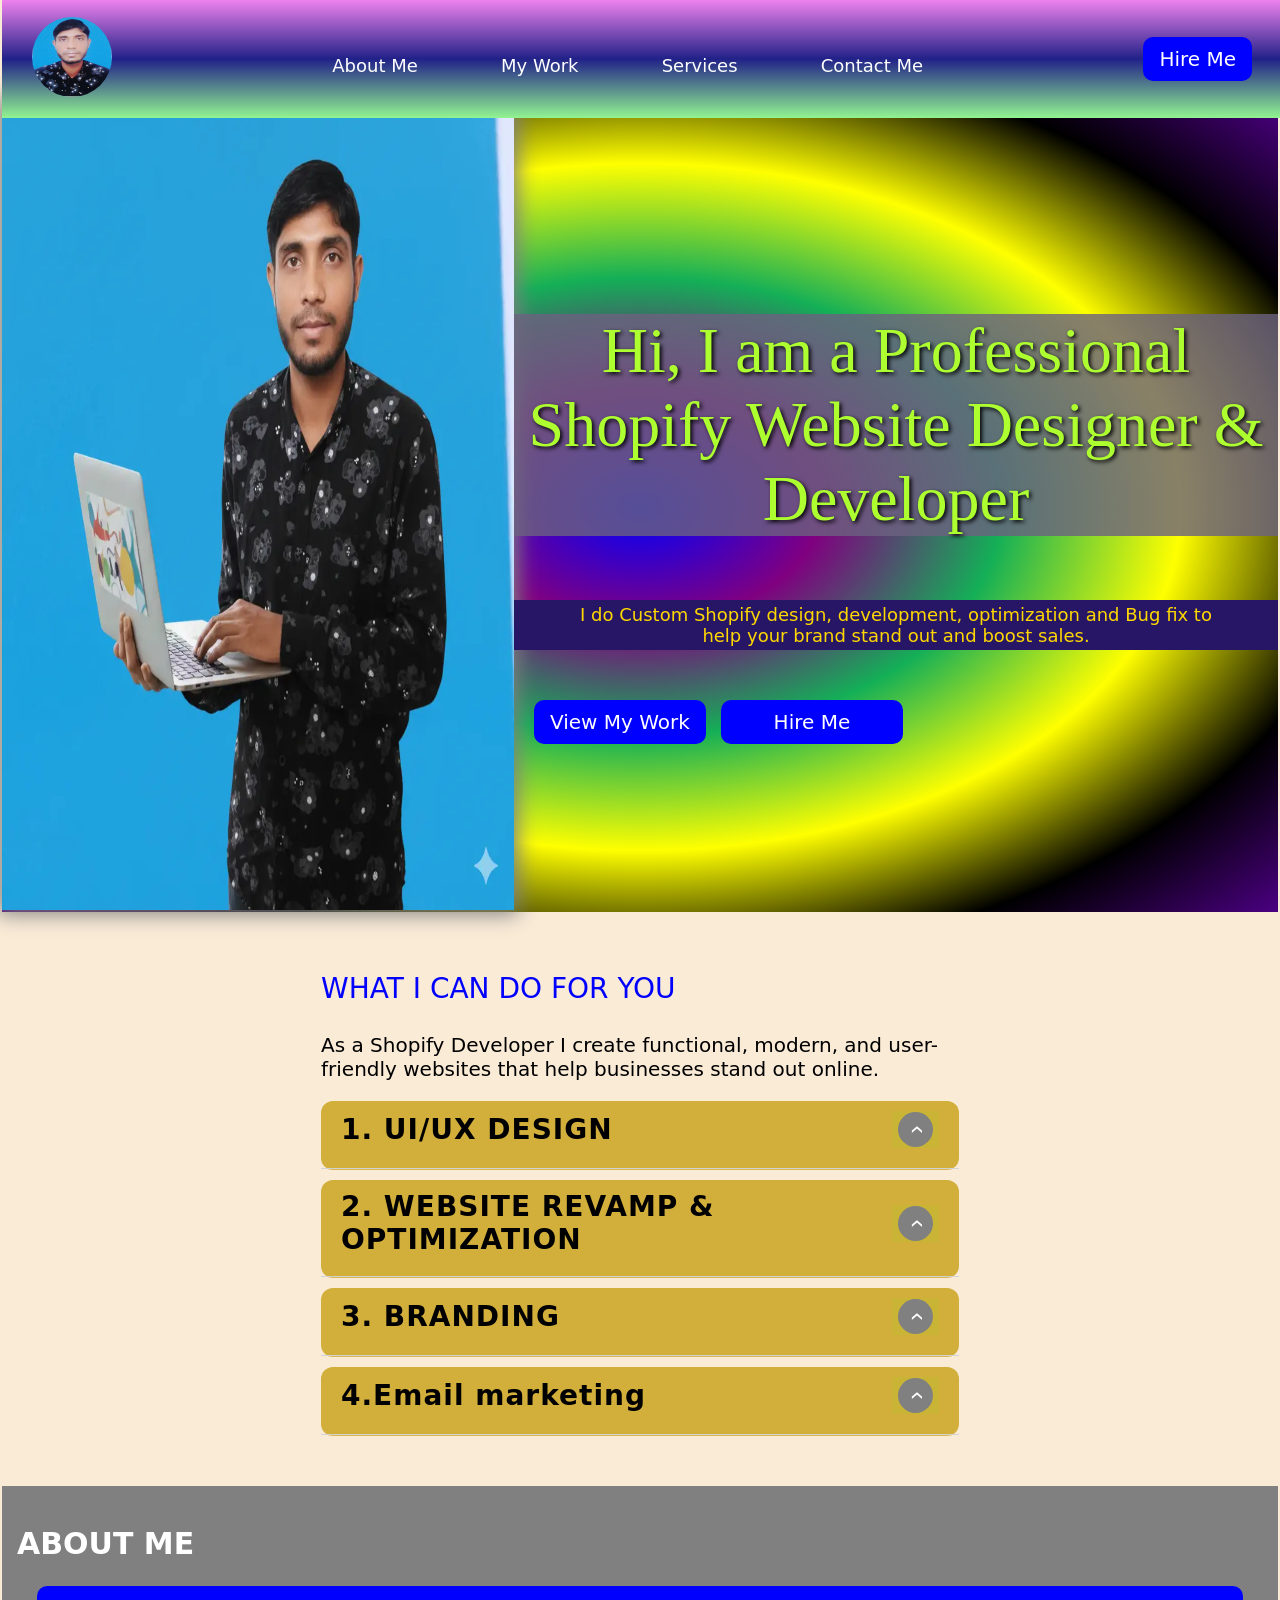
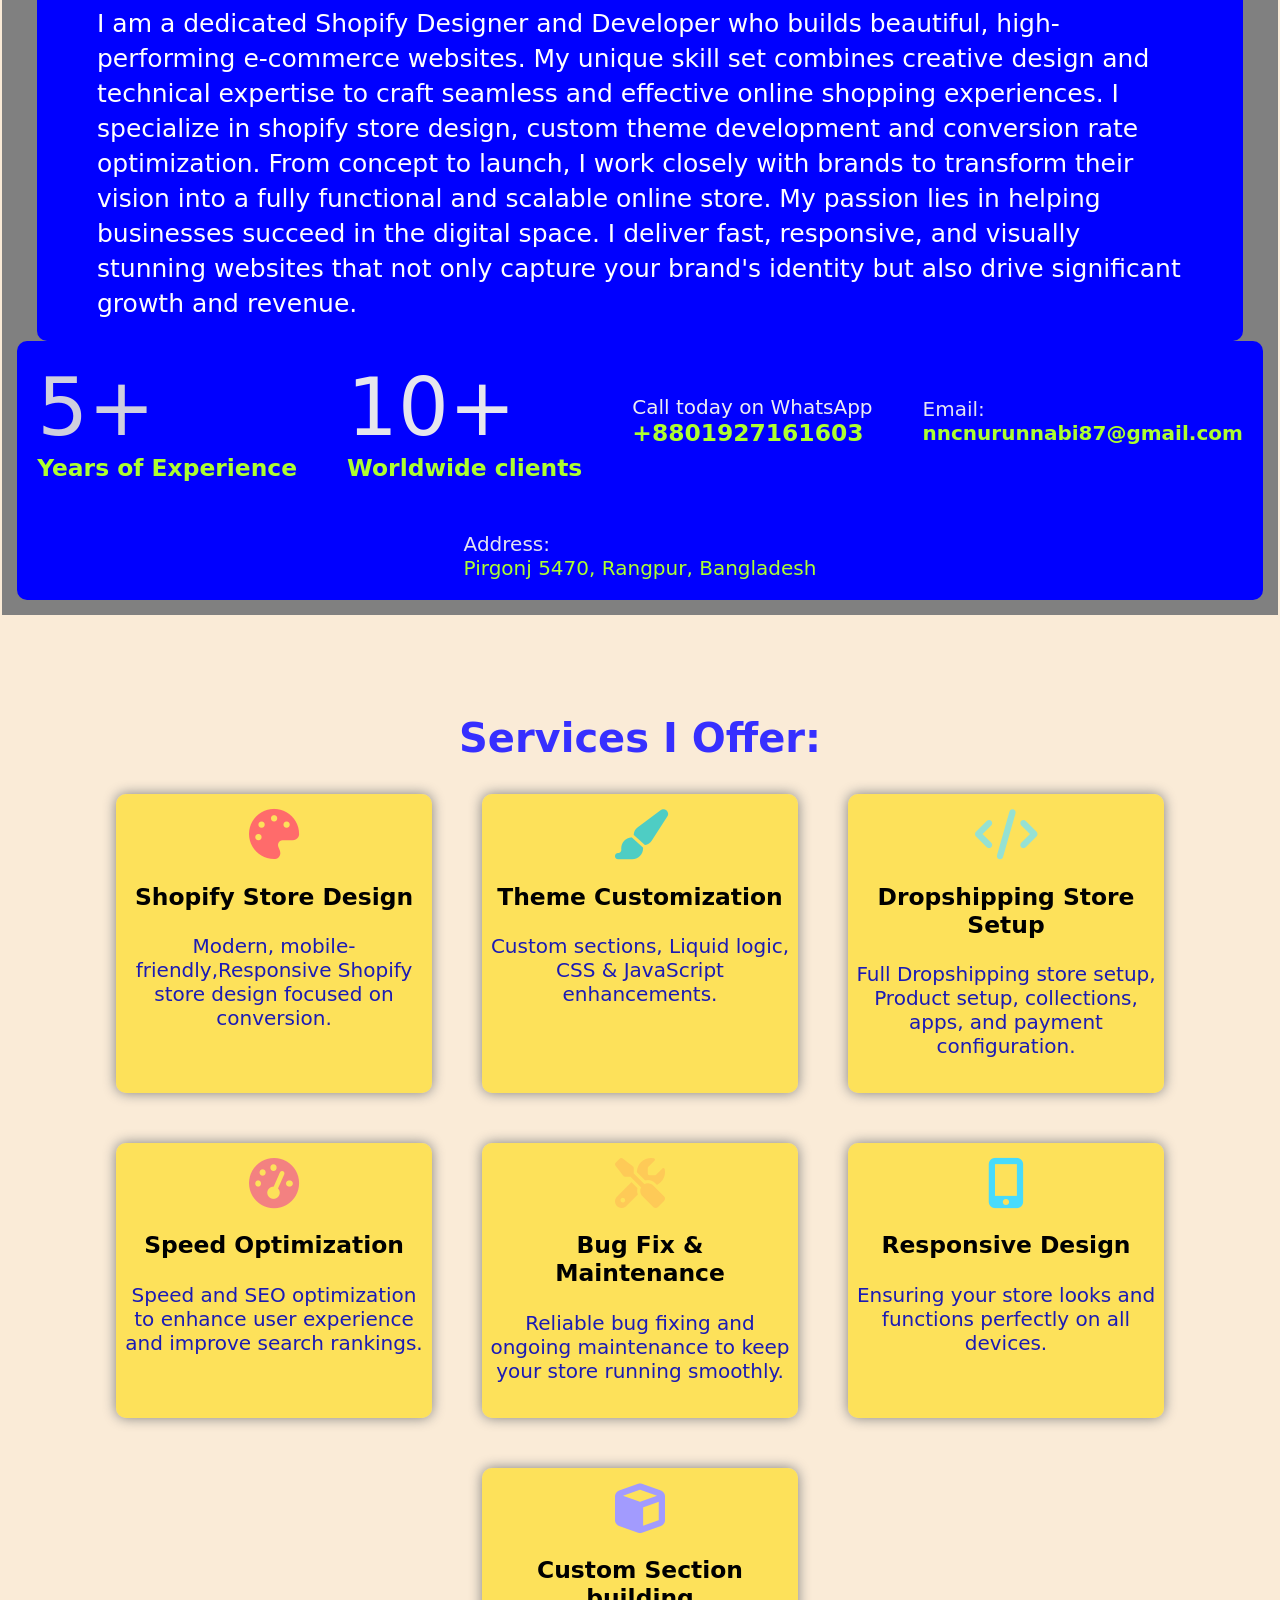
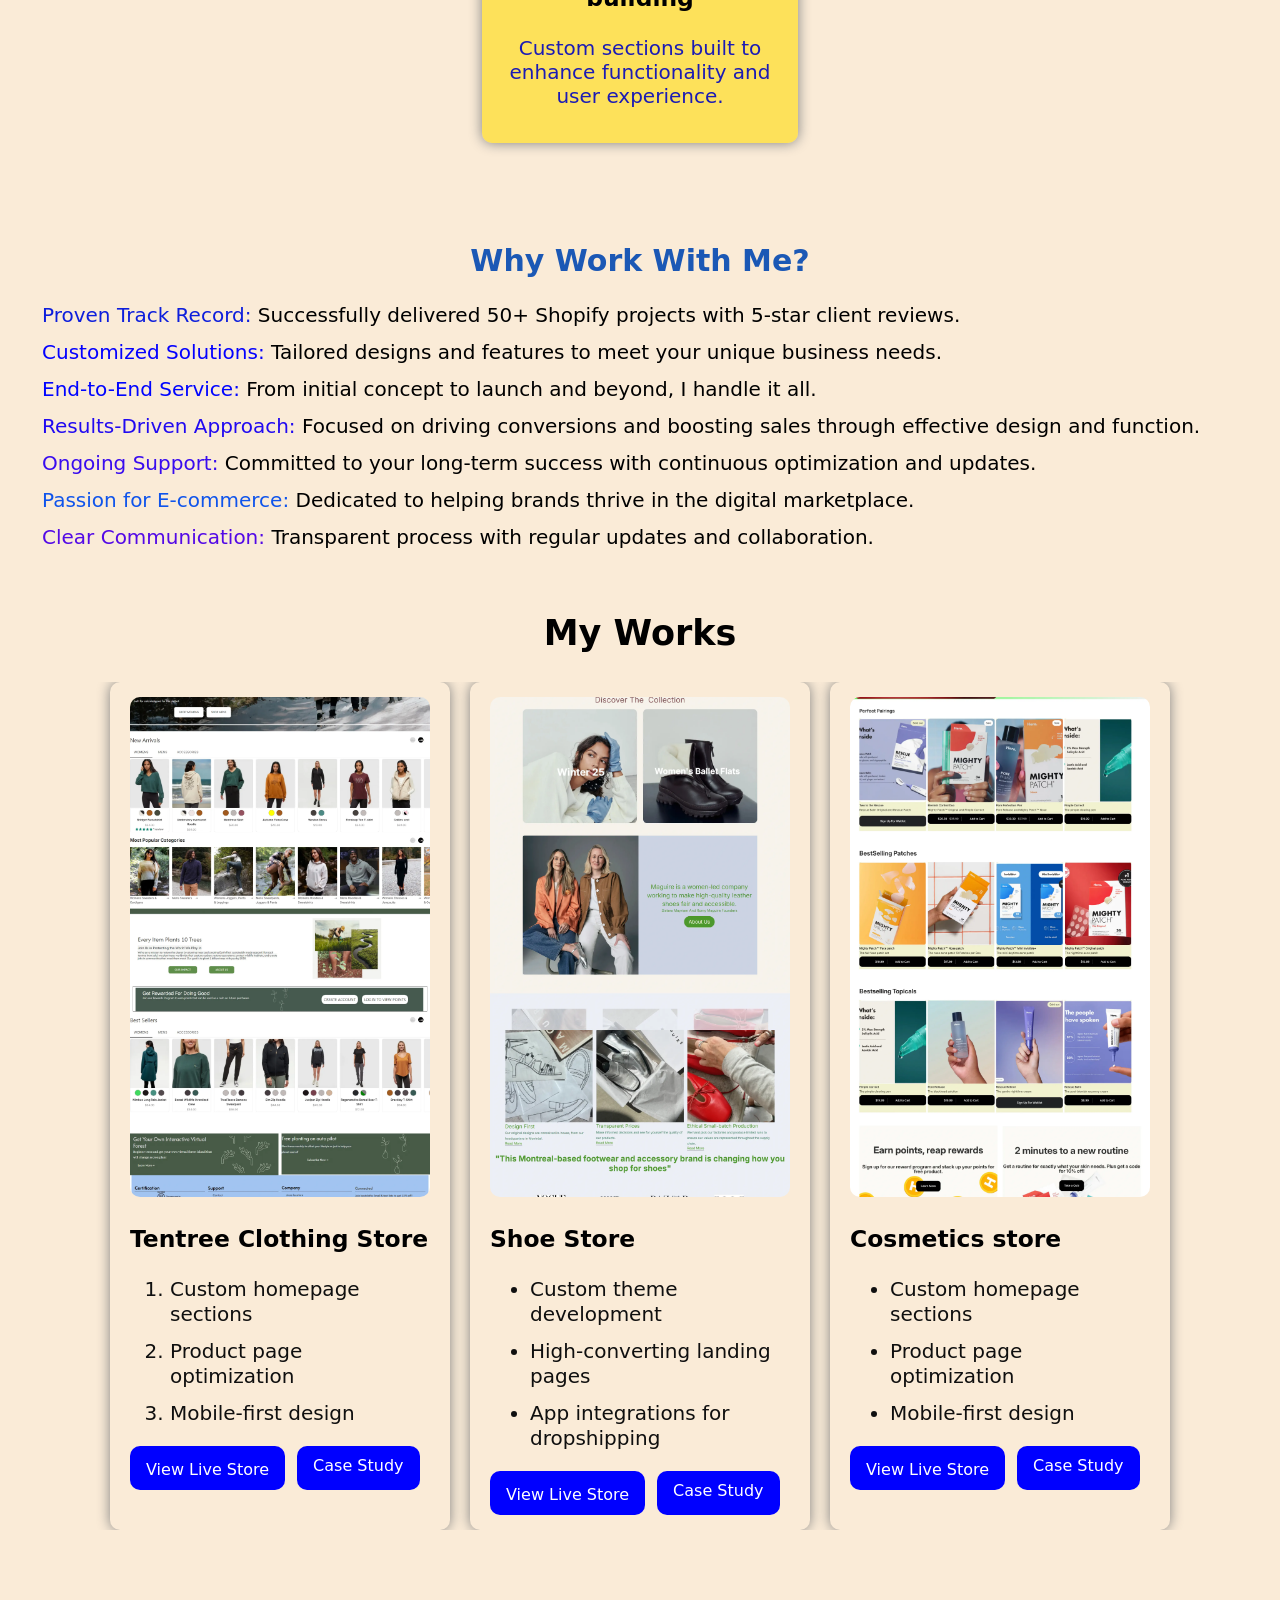
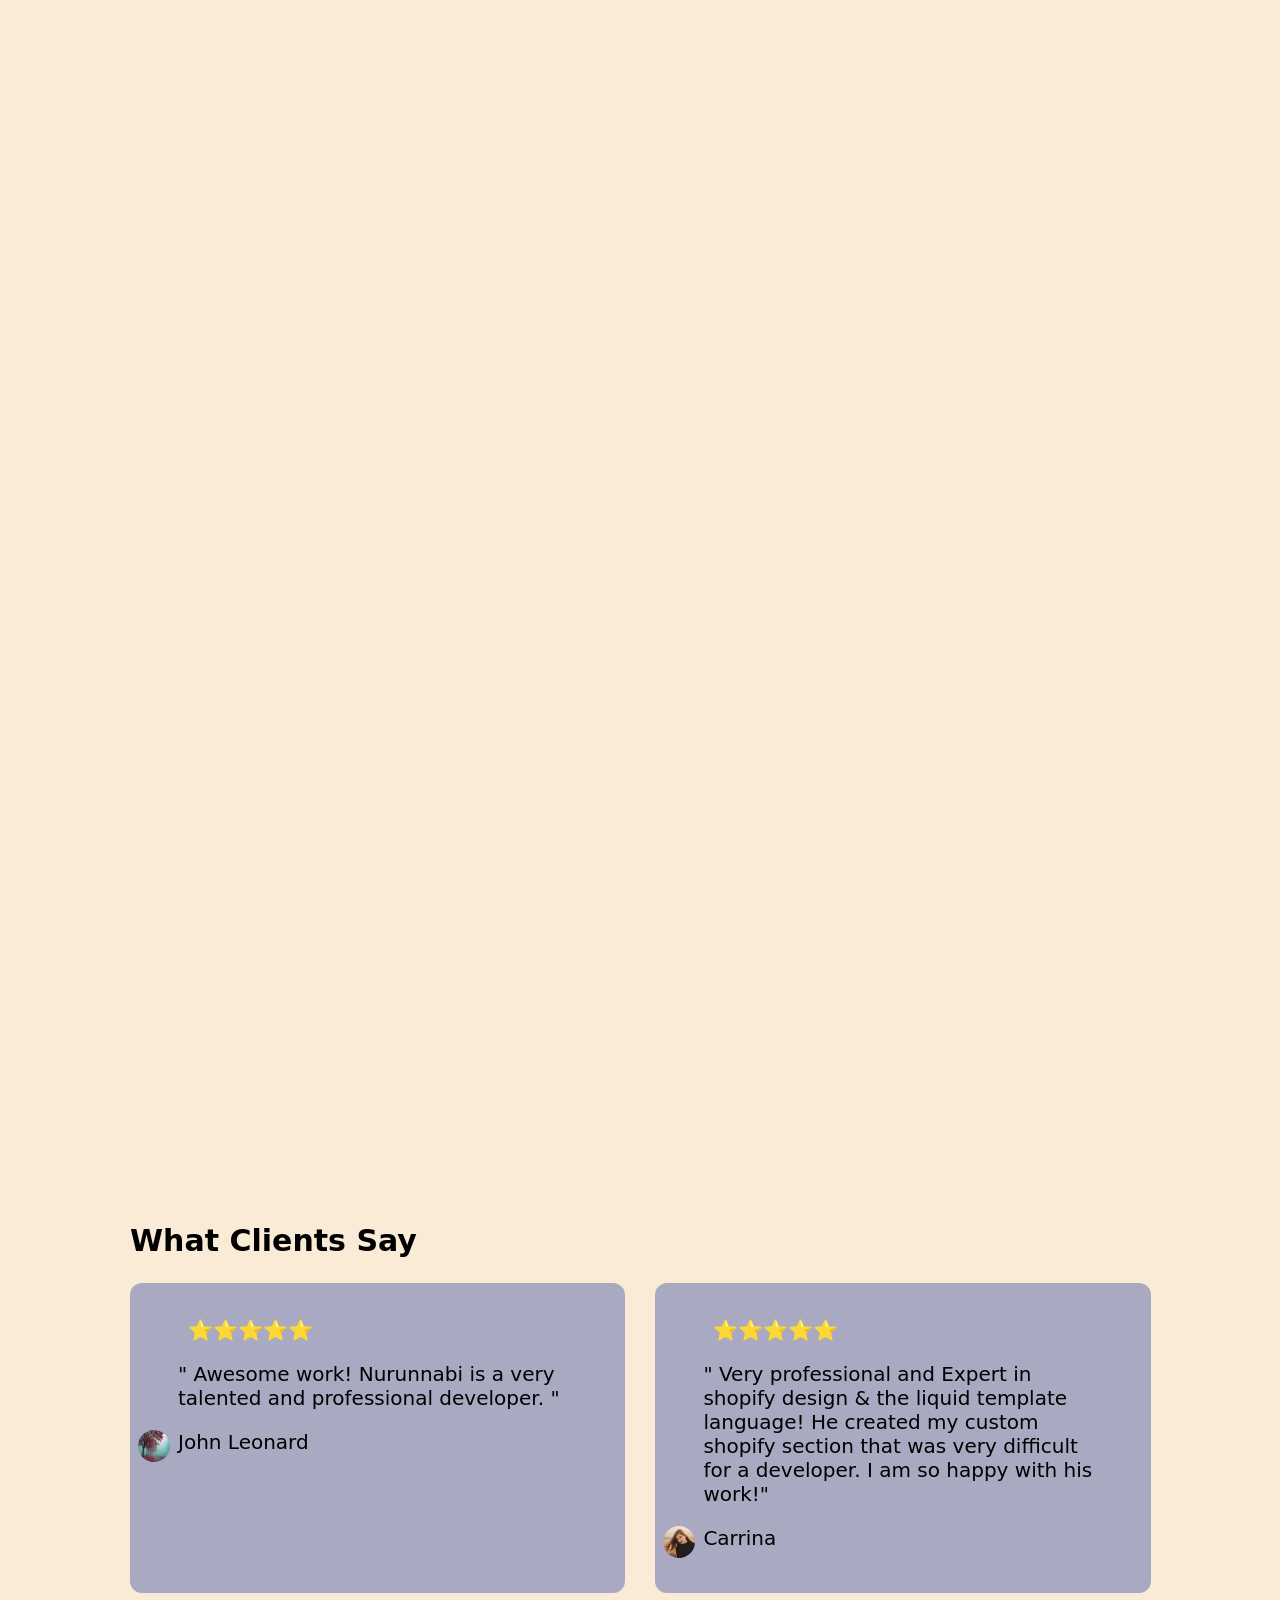
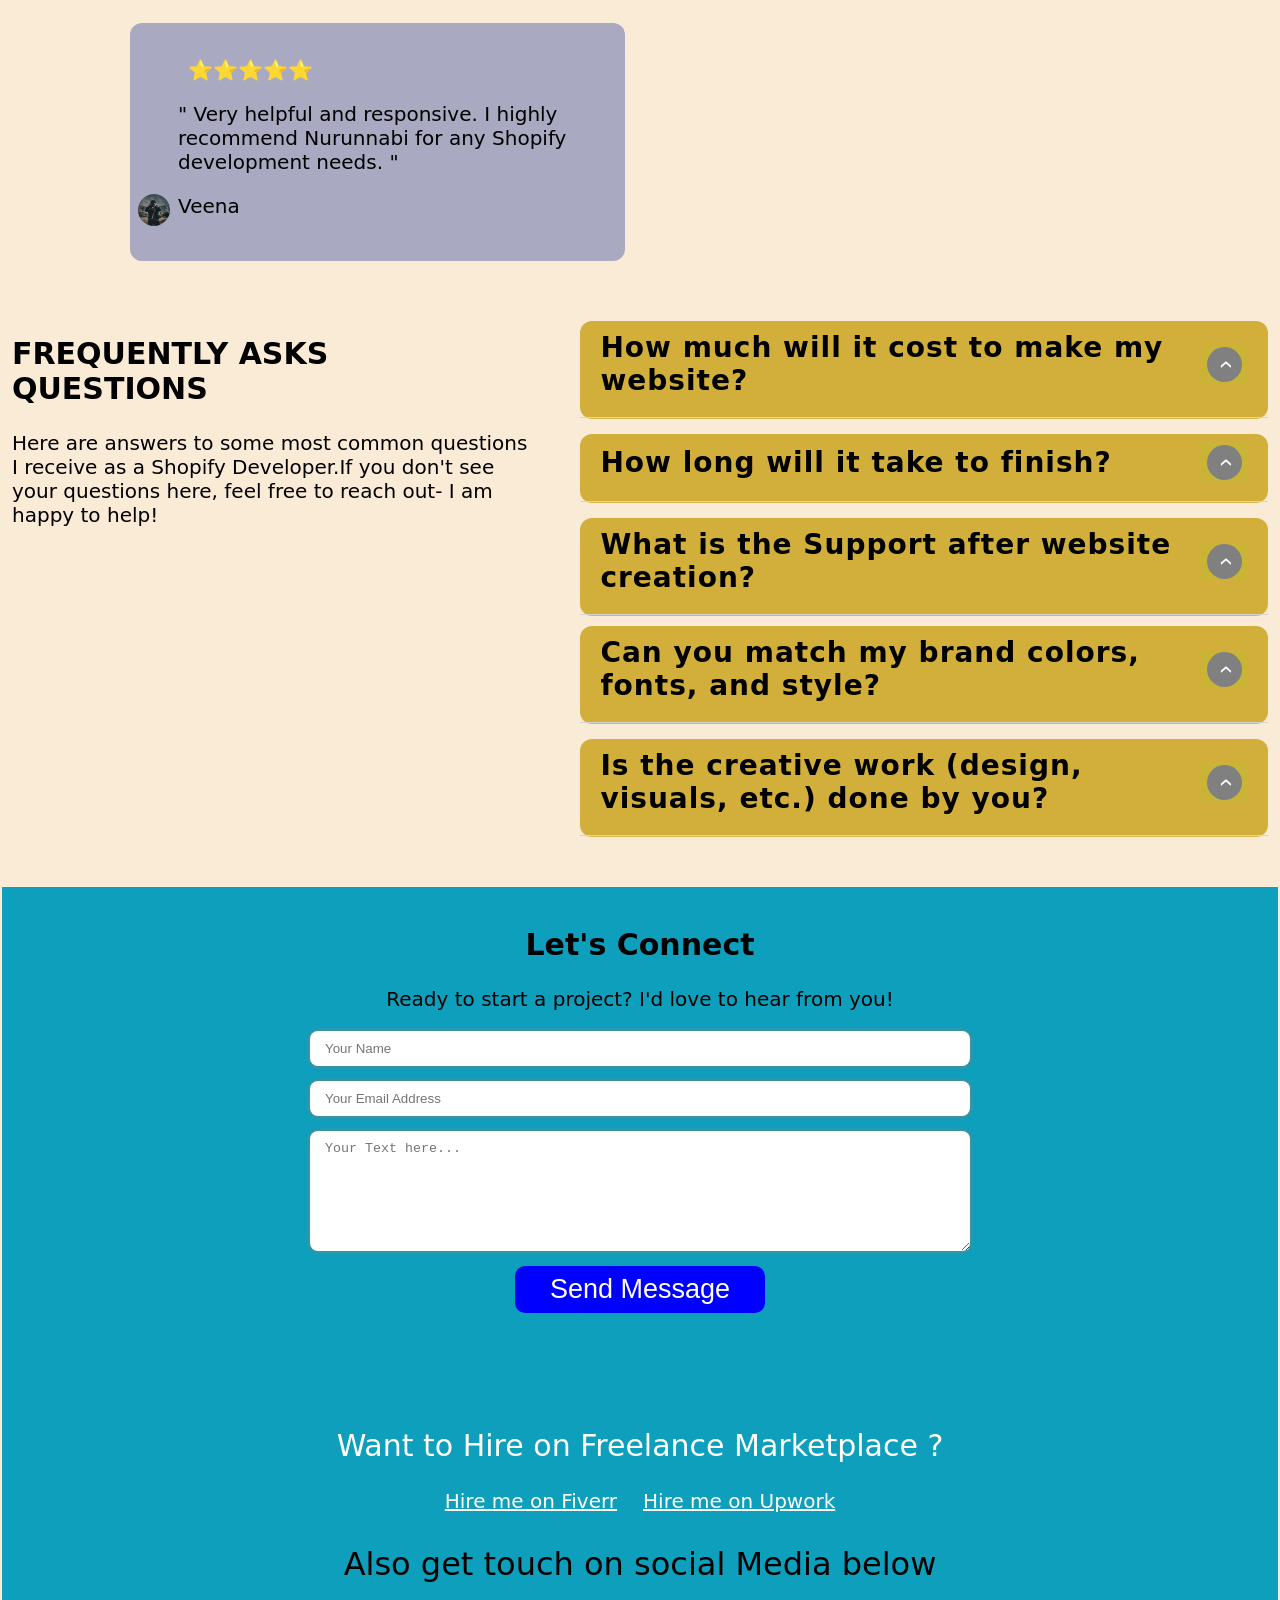
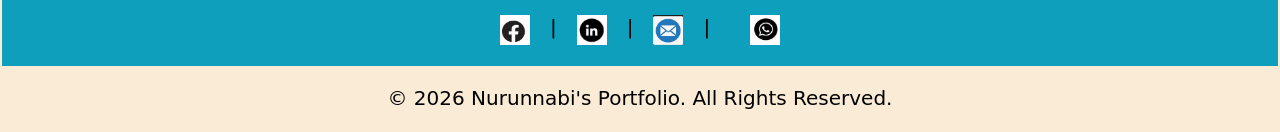
==== commit b377969f: "Add address to About section" ====
--- a/index.html
+++ b/index.html
@@ -34,7 +34,7 @@
          <a href="https://m.me/nurunnabi.miah.509701
 " target="_blank" title="Facebook profiile link of Nurunnabi miah">
 <img src="assets/facebookicon.webp" alt="Facebook icon" width="30" height="30"></a> |
-      <a href="https://linkedin.com/in/nurunnabi-miah-developer"  title="linkedin profile of nurunnabi Miah"><img src="assets/linkedin.webp" alt="LinkedIn" width="30" height="30"></a> |
+      <a href="https://linkedin.com/in/nurunnabi-miah-developer"  title="linkedin profile of Nurunnabi Miah"><img src="assets/linkedin.webp" alt="LinkedIn" width="30" height="30"></a> |
          <a href="mailto:nncnurunnabi87@gmail.com" title=" Email to NURUNNABI Miah"><img src="assets/emailicon.webp" alt="Email" width="30" height="30"></a>|
          <a href="https://wa.me/8801927161603"  target="_blank" style=" margin-left:20px;" title="Message in what'app"> 
              
@@ -183,6 +183,10 @@
   <div>
      <p style="font-size: 1em; margin:0px; color: rgb(227, 227, 241);"> Email:</p>
      <h4 style="color:greenyellow; margin:0px;"> nncnurunnabi87@gmail.com</h4>
+</div>
+  <div>
+     <p style="font-size: 1em; margin:0px; color: rgb(227, 227, 241);">Address:</p>
+     <address style="color:greenyellow; margin:0px; font-style:normal;">Pirgonj 5470, Rangpur, Bangladesh</address>
 </div>
 </div>
 </section>
@@ -495,4 +499,4 @@
 </footer>
      <script type="text/javascript" src="main.js"></script>
 </body>
-</html>
+</html>
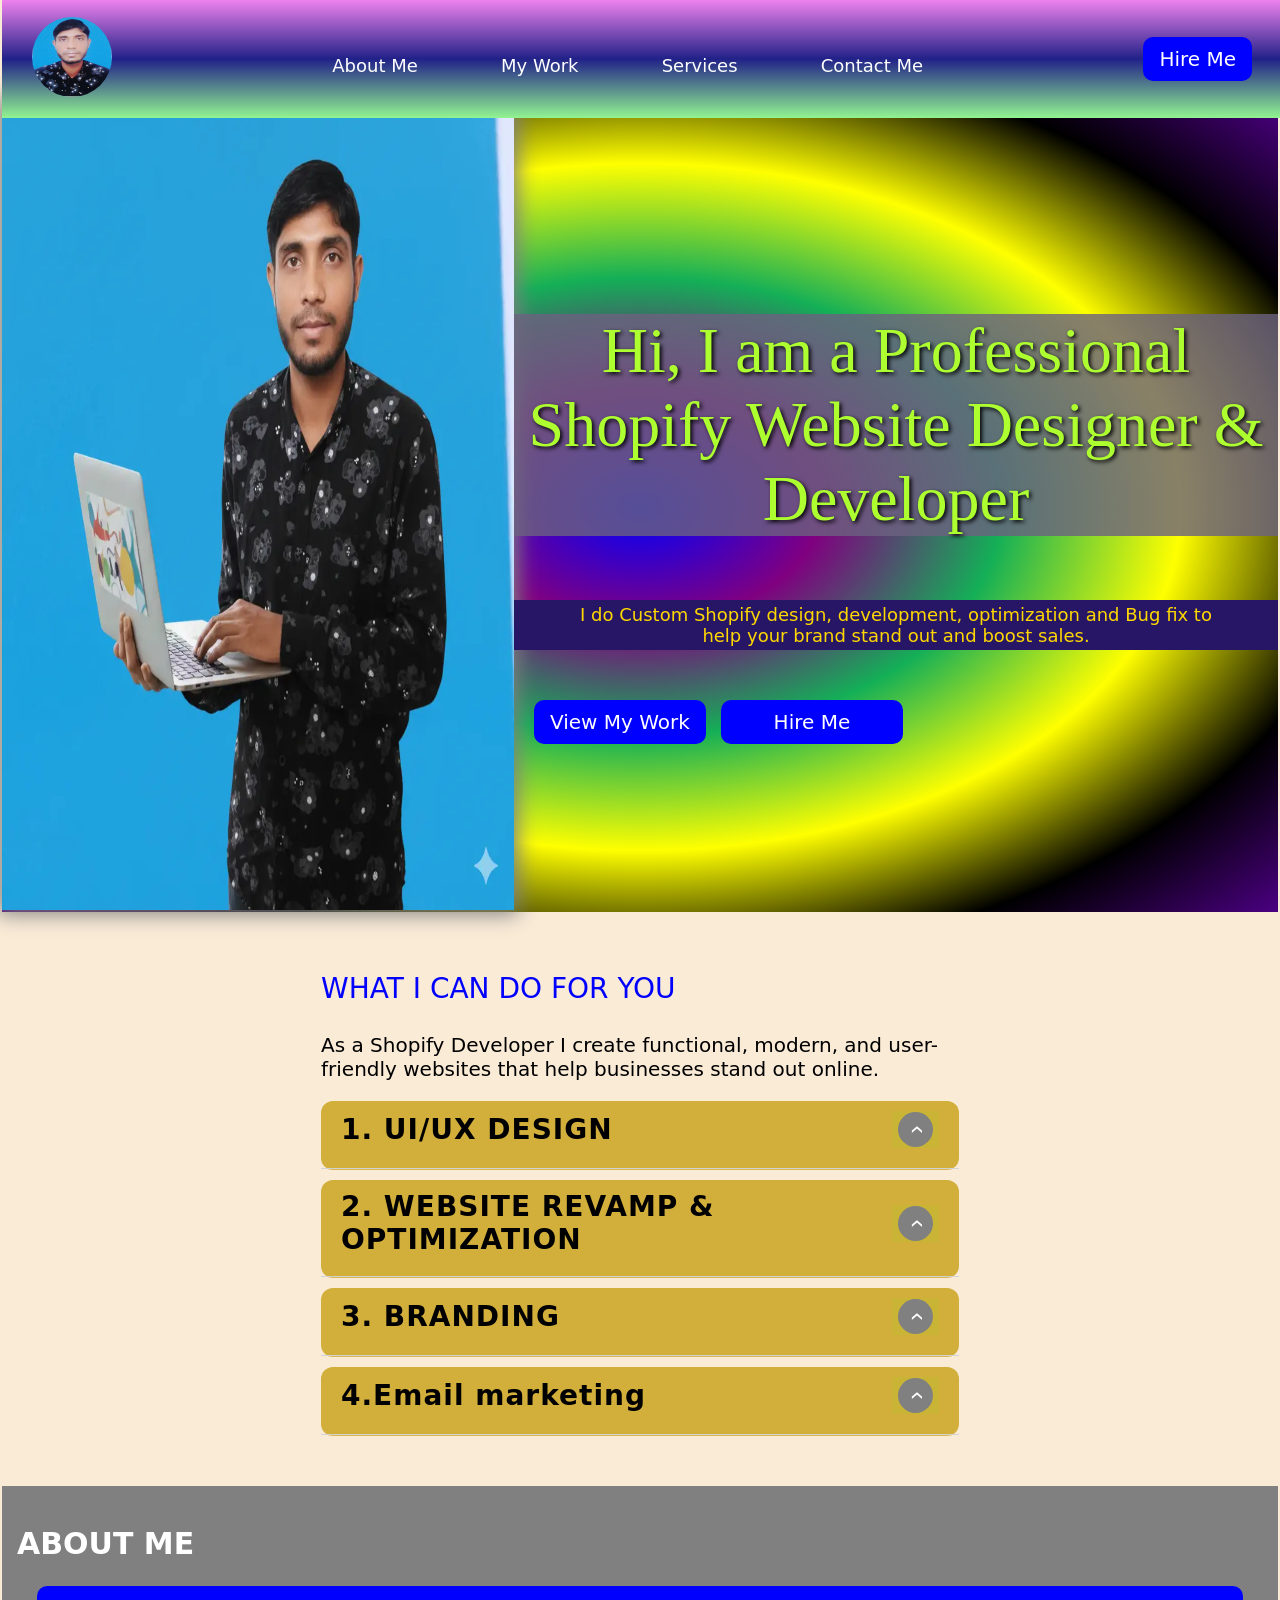
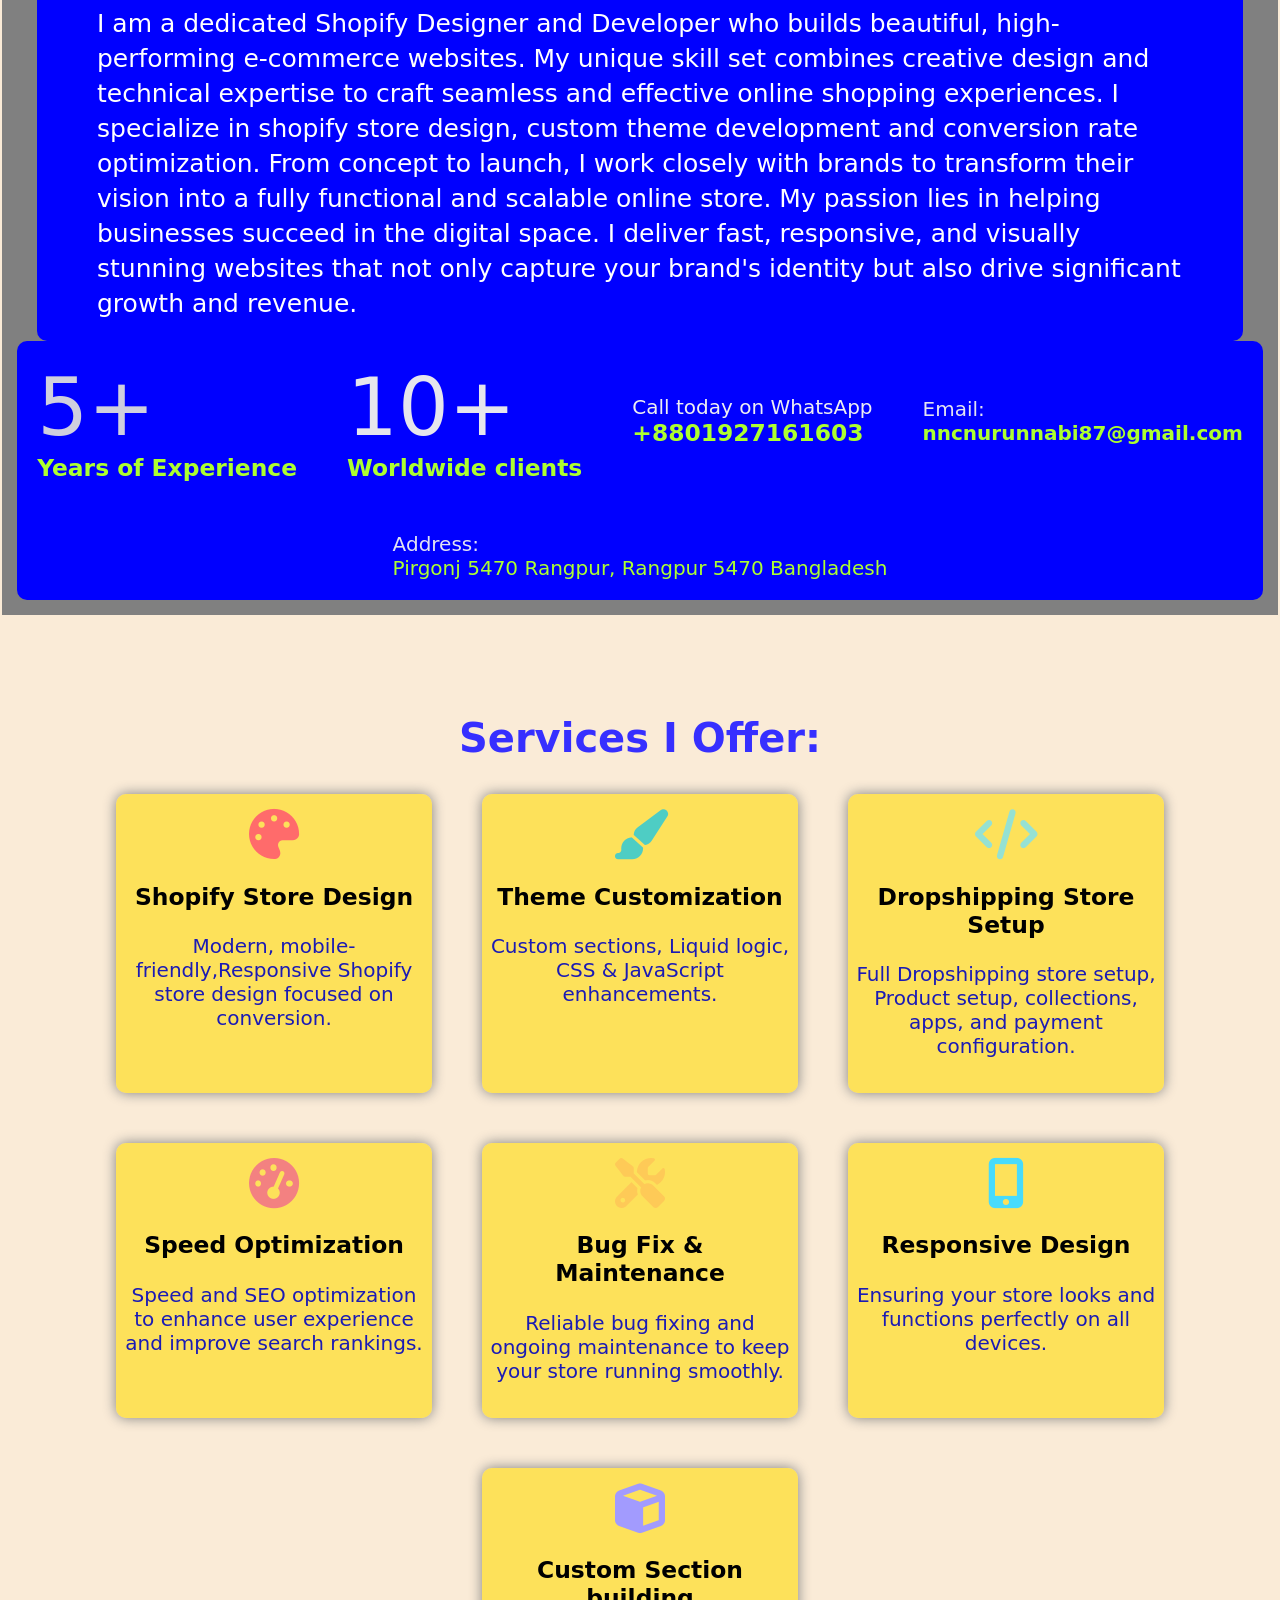
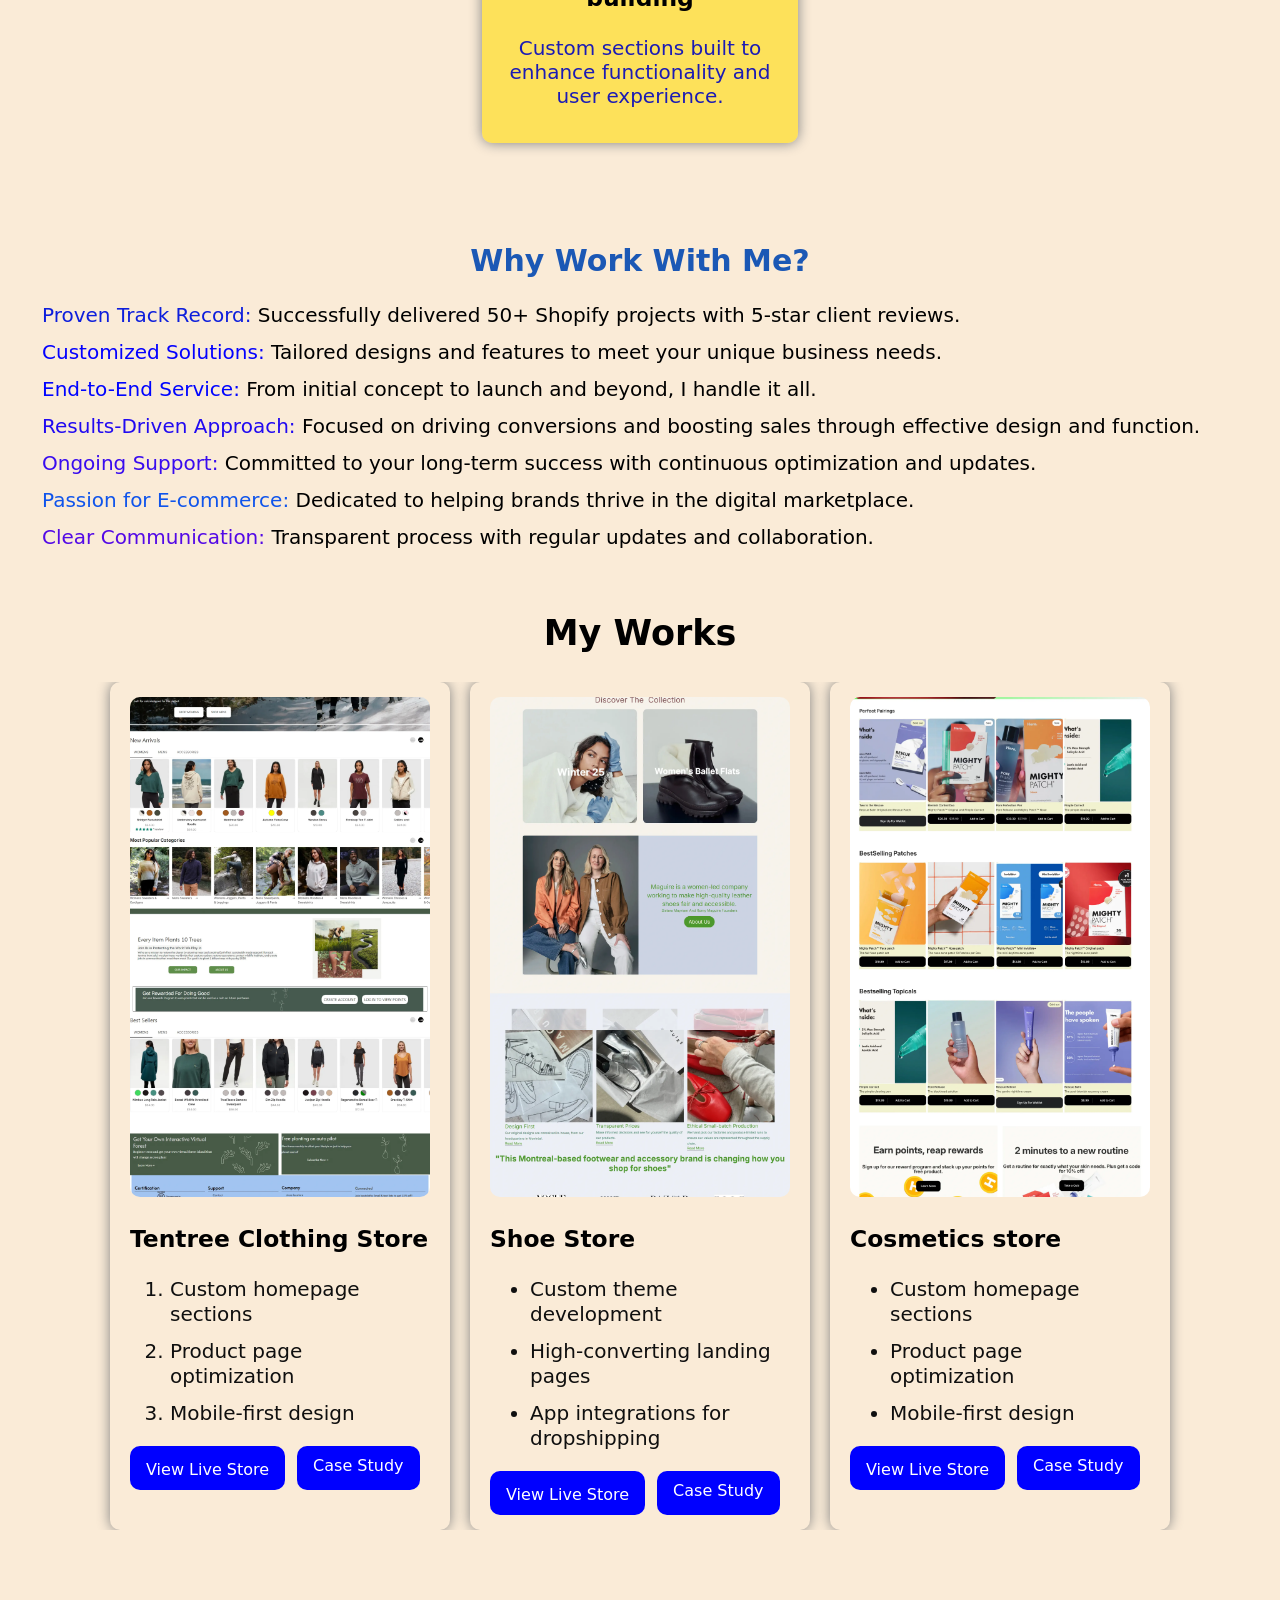
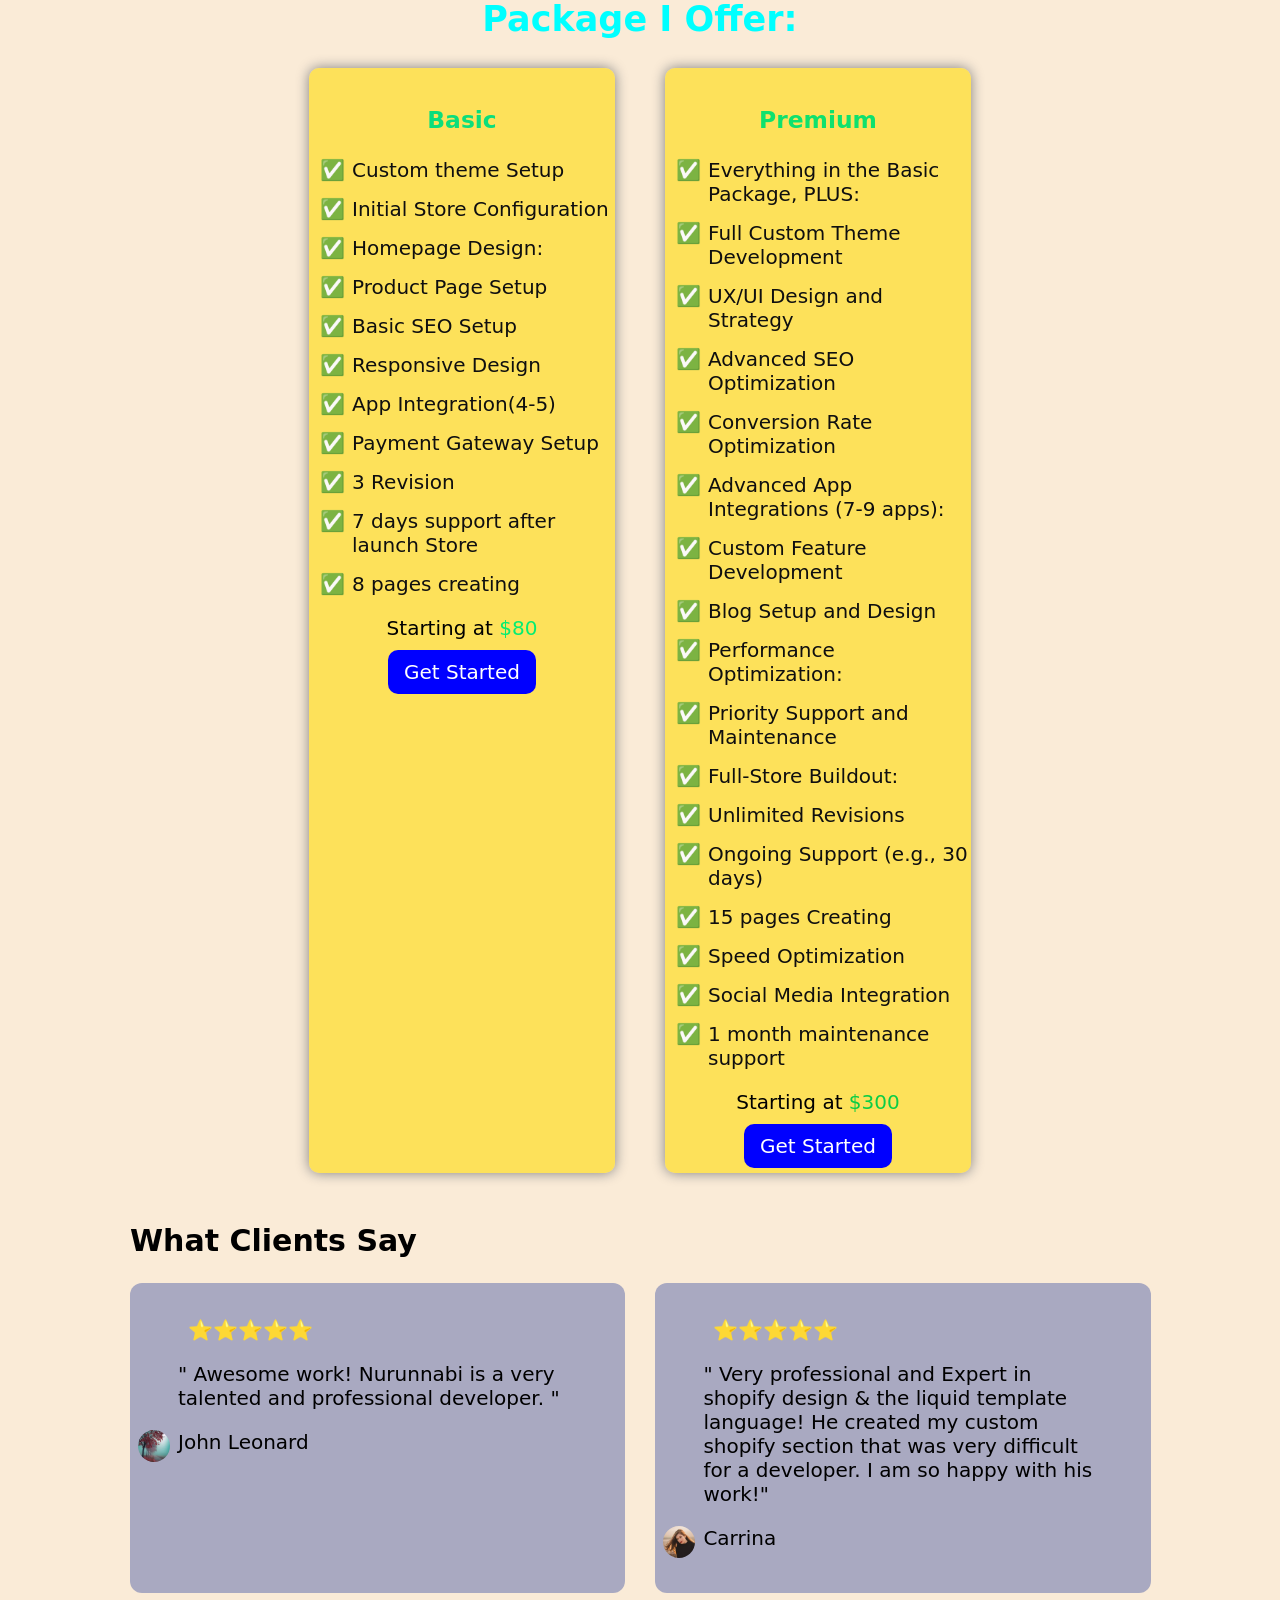
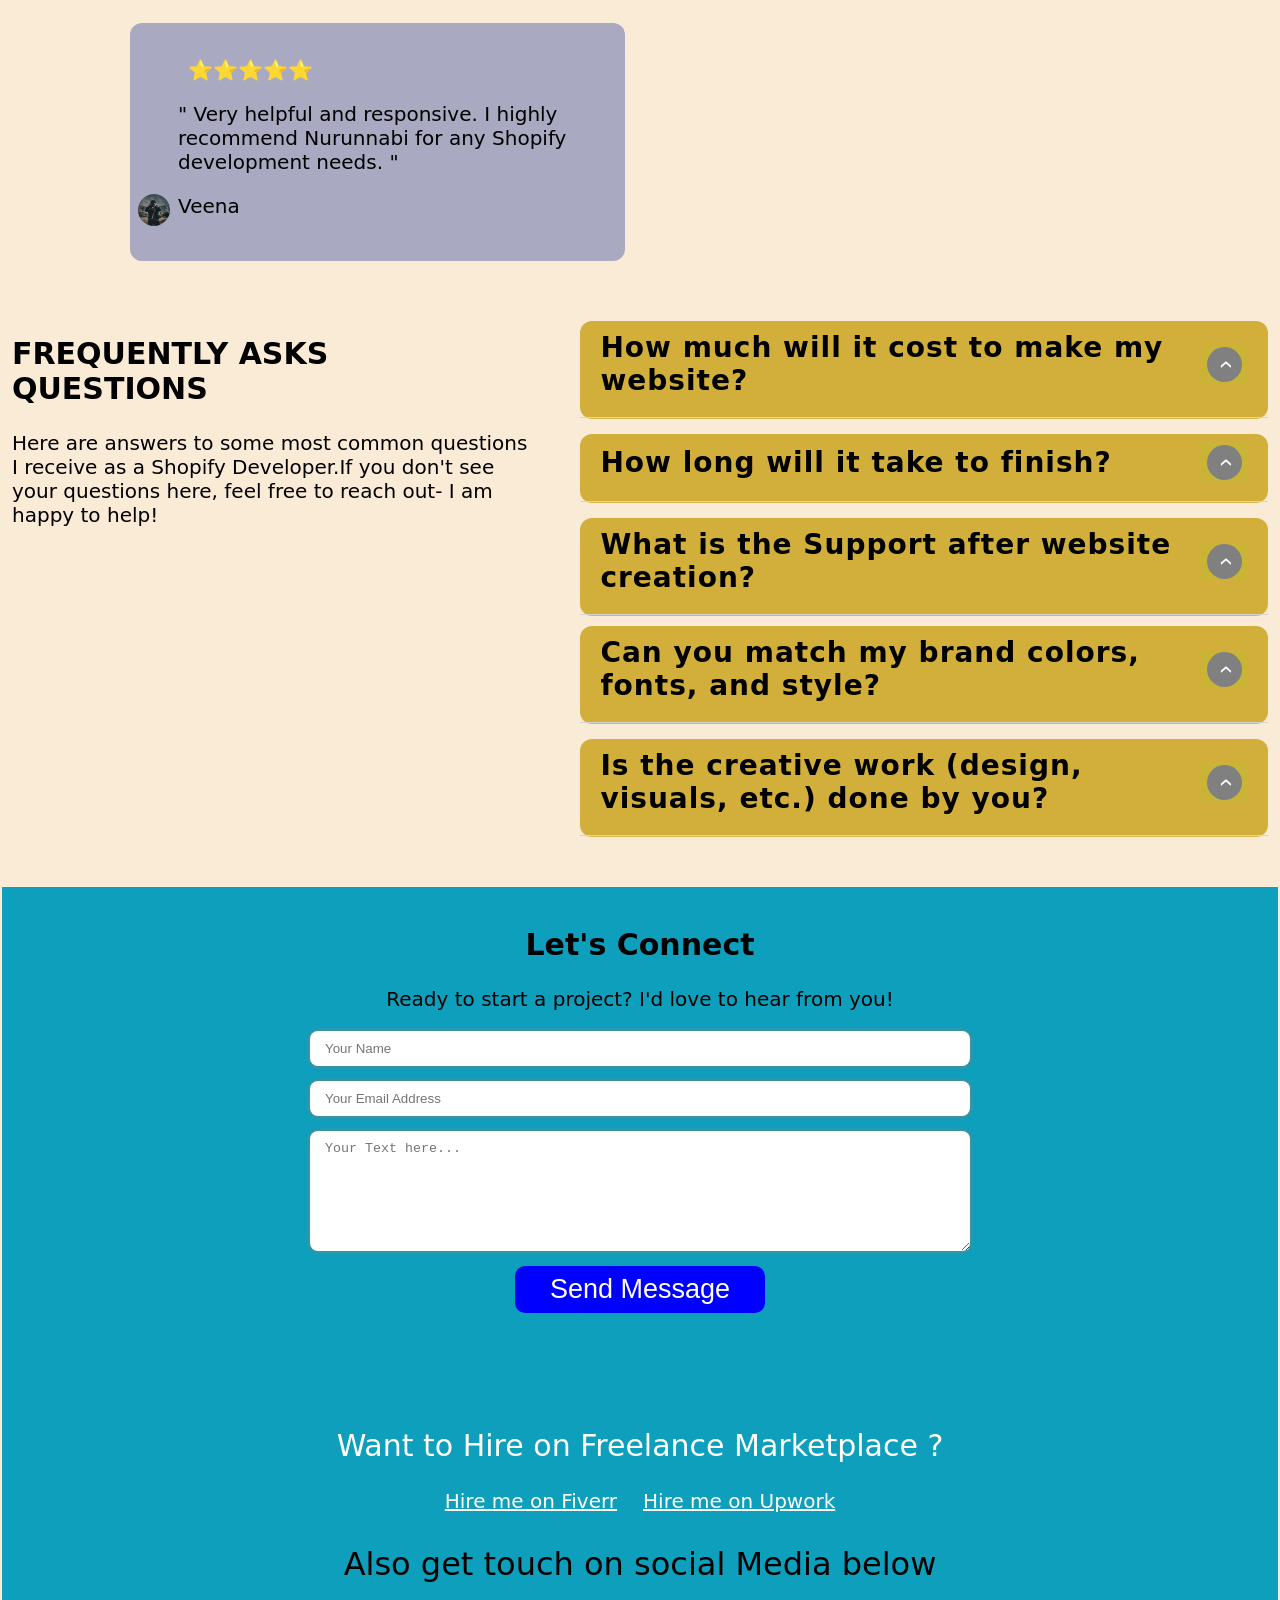
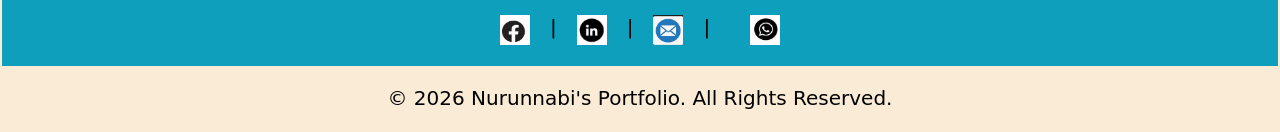
==== commit 5f426127: "Update address to user-provided value" ====
--- a/index.html
+++ b/index.html
@@ -186,7 +186,7 @@
 </div>
   <div>
      <p style="font-size: 1em; margin:0px; color: rgb(227, 227, 241);">Address:</p>
-     <address style="color:greenyellow; margin:0px; font-style:normal;">Pirgonj 5470, Rangpur, Bangladesh</address>
+     <address style="color:greenyellow; margin:0px; font-style:normal;">Pirgonj 5470 Rangpur, Rangpur 5470 Bangladesh</address>
 </div>
 </div>
 </section>
@@ -499,4 +499,4 @@
 </footer>
      <script type="text/javascript" src="main.js"></script>
 </body>
-</html>+</html>
